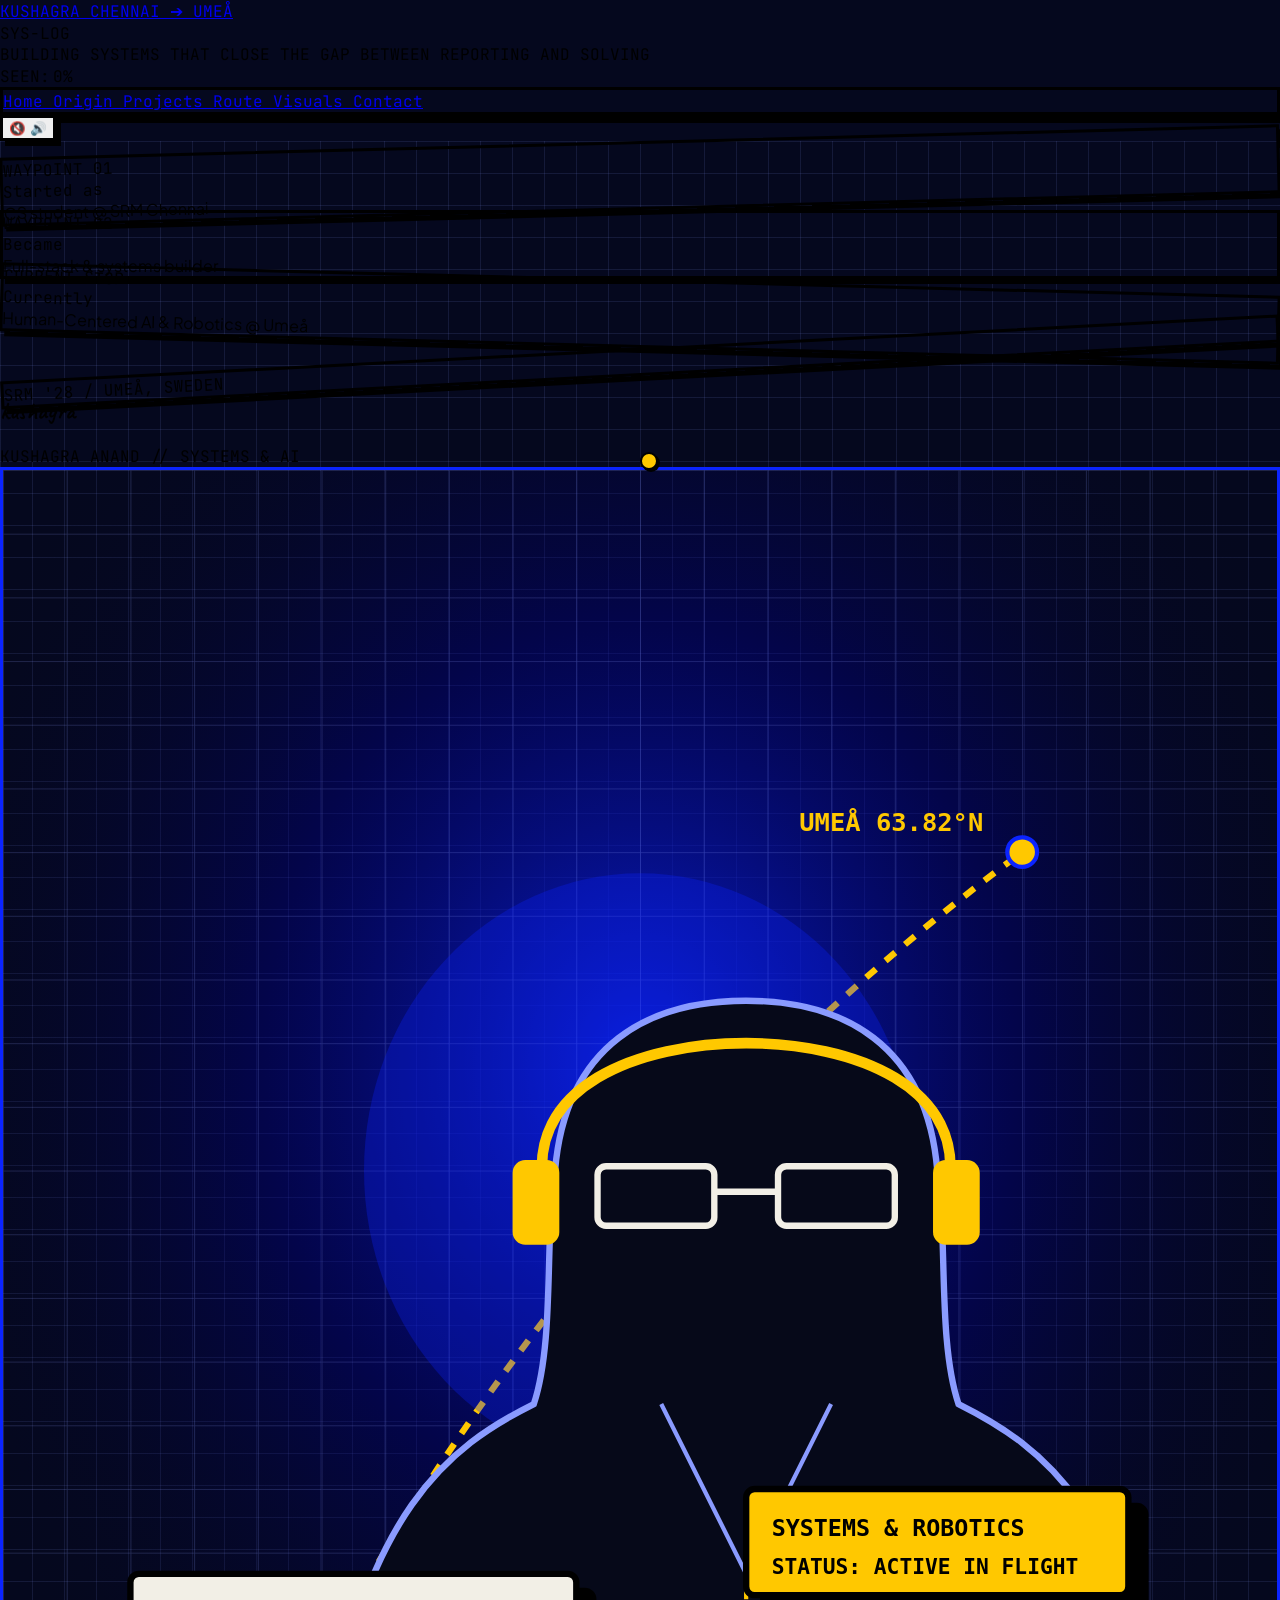
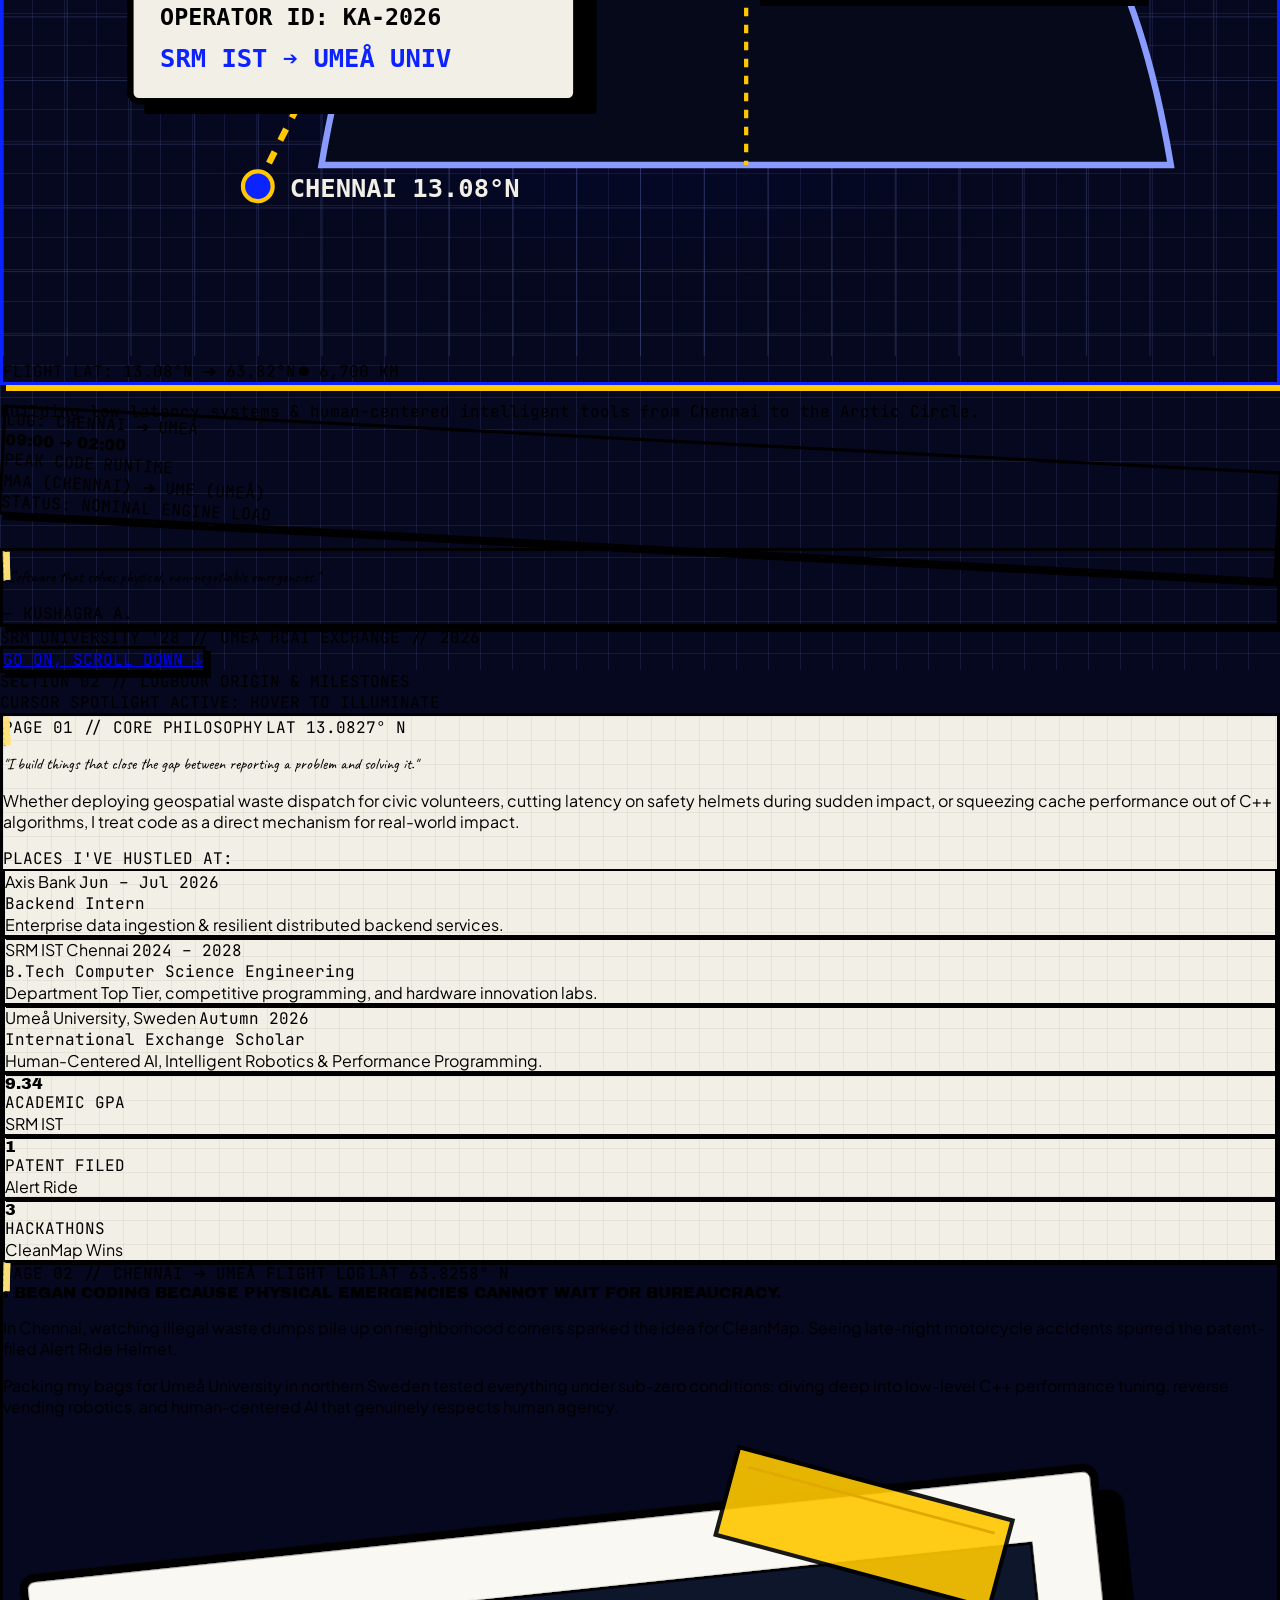
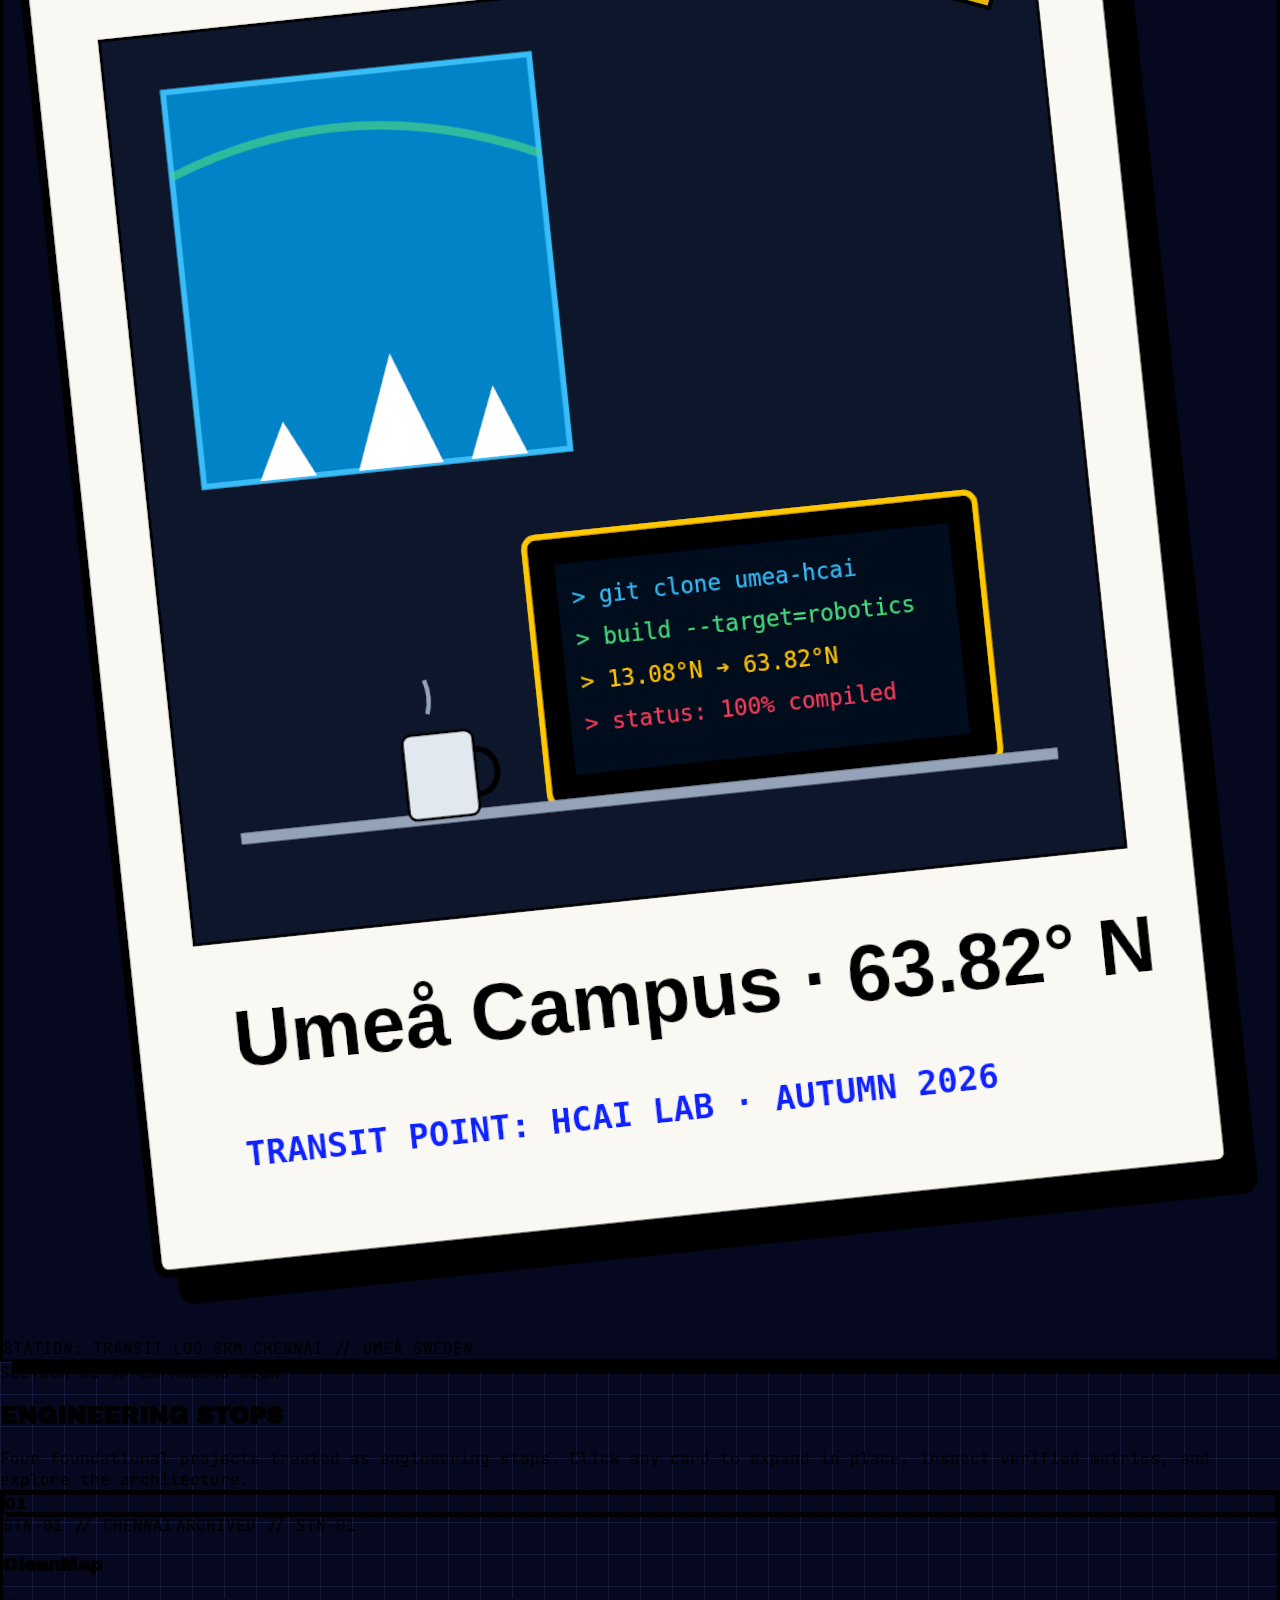
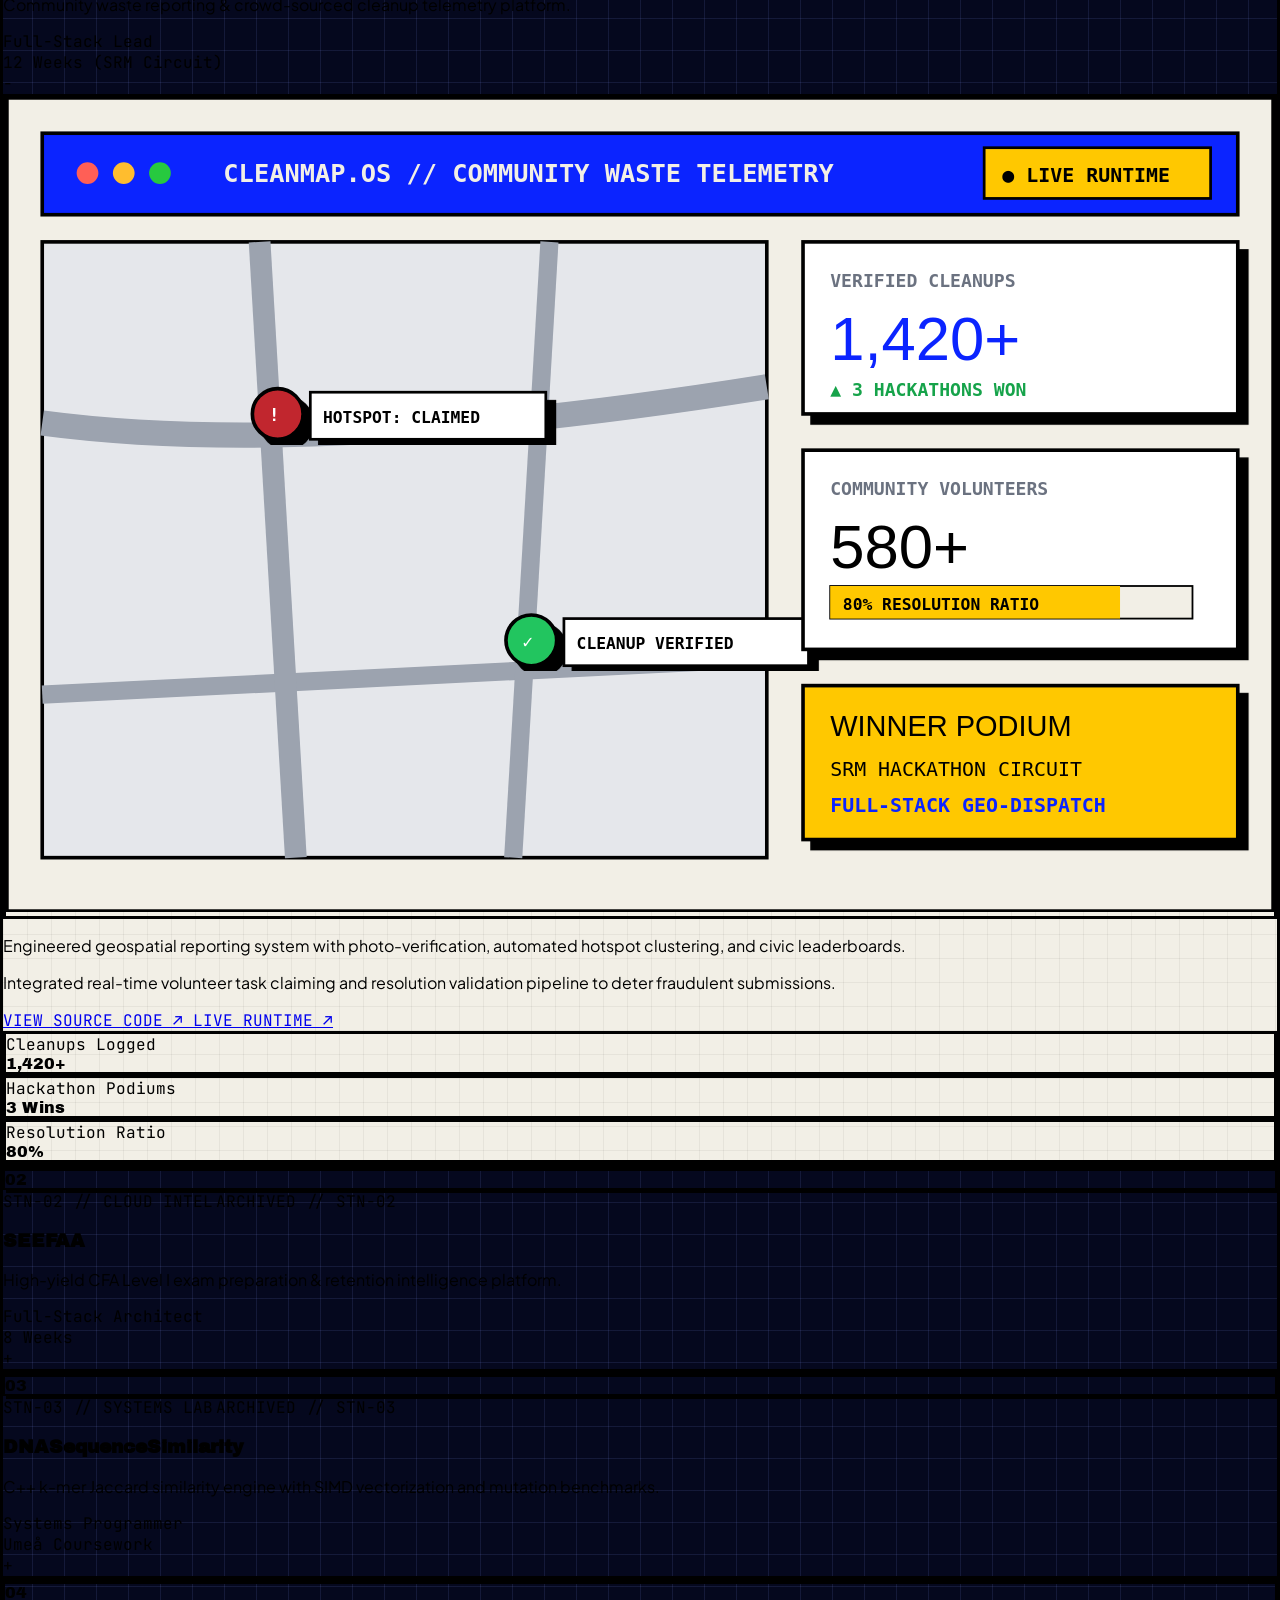
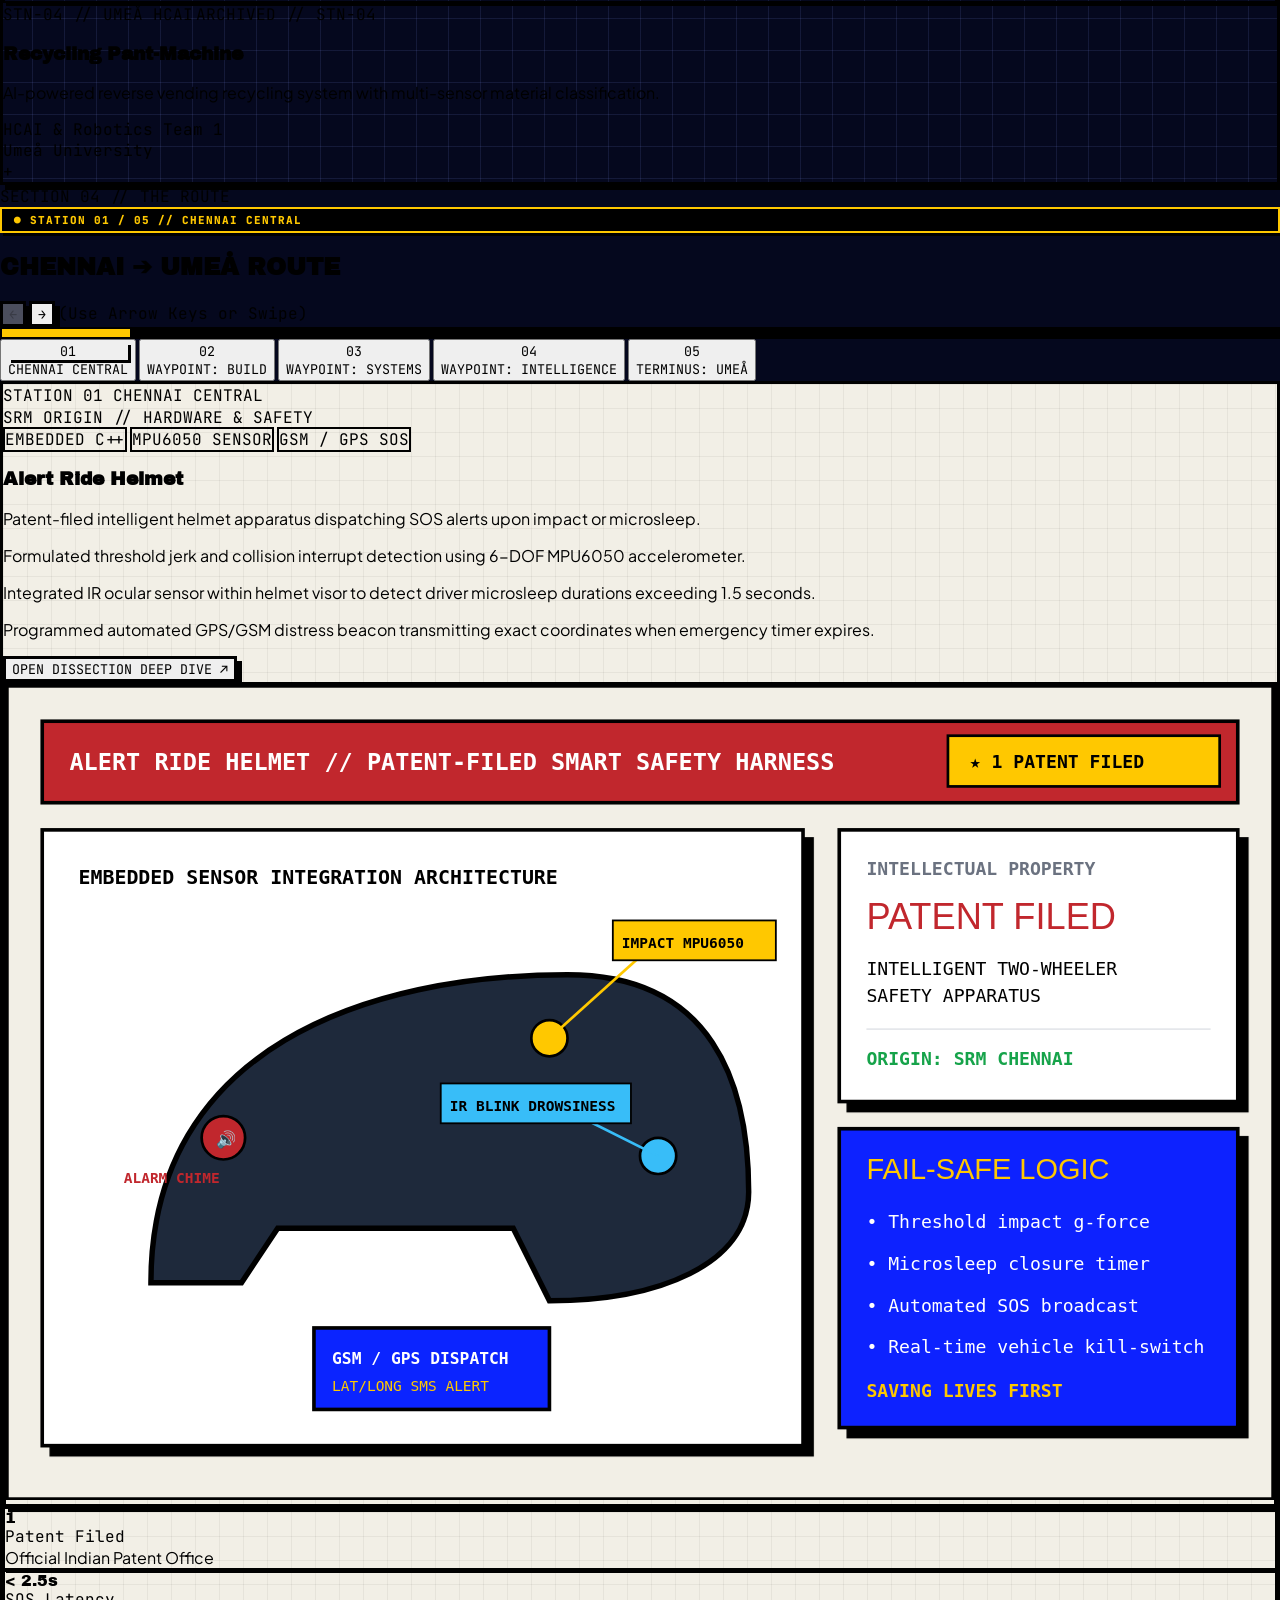
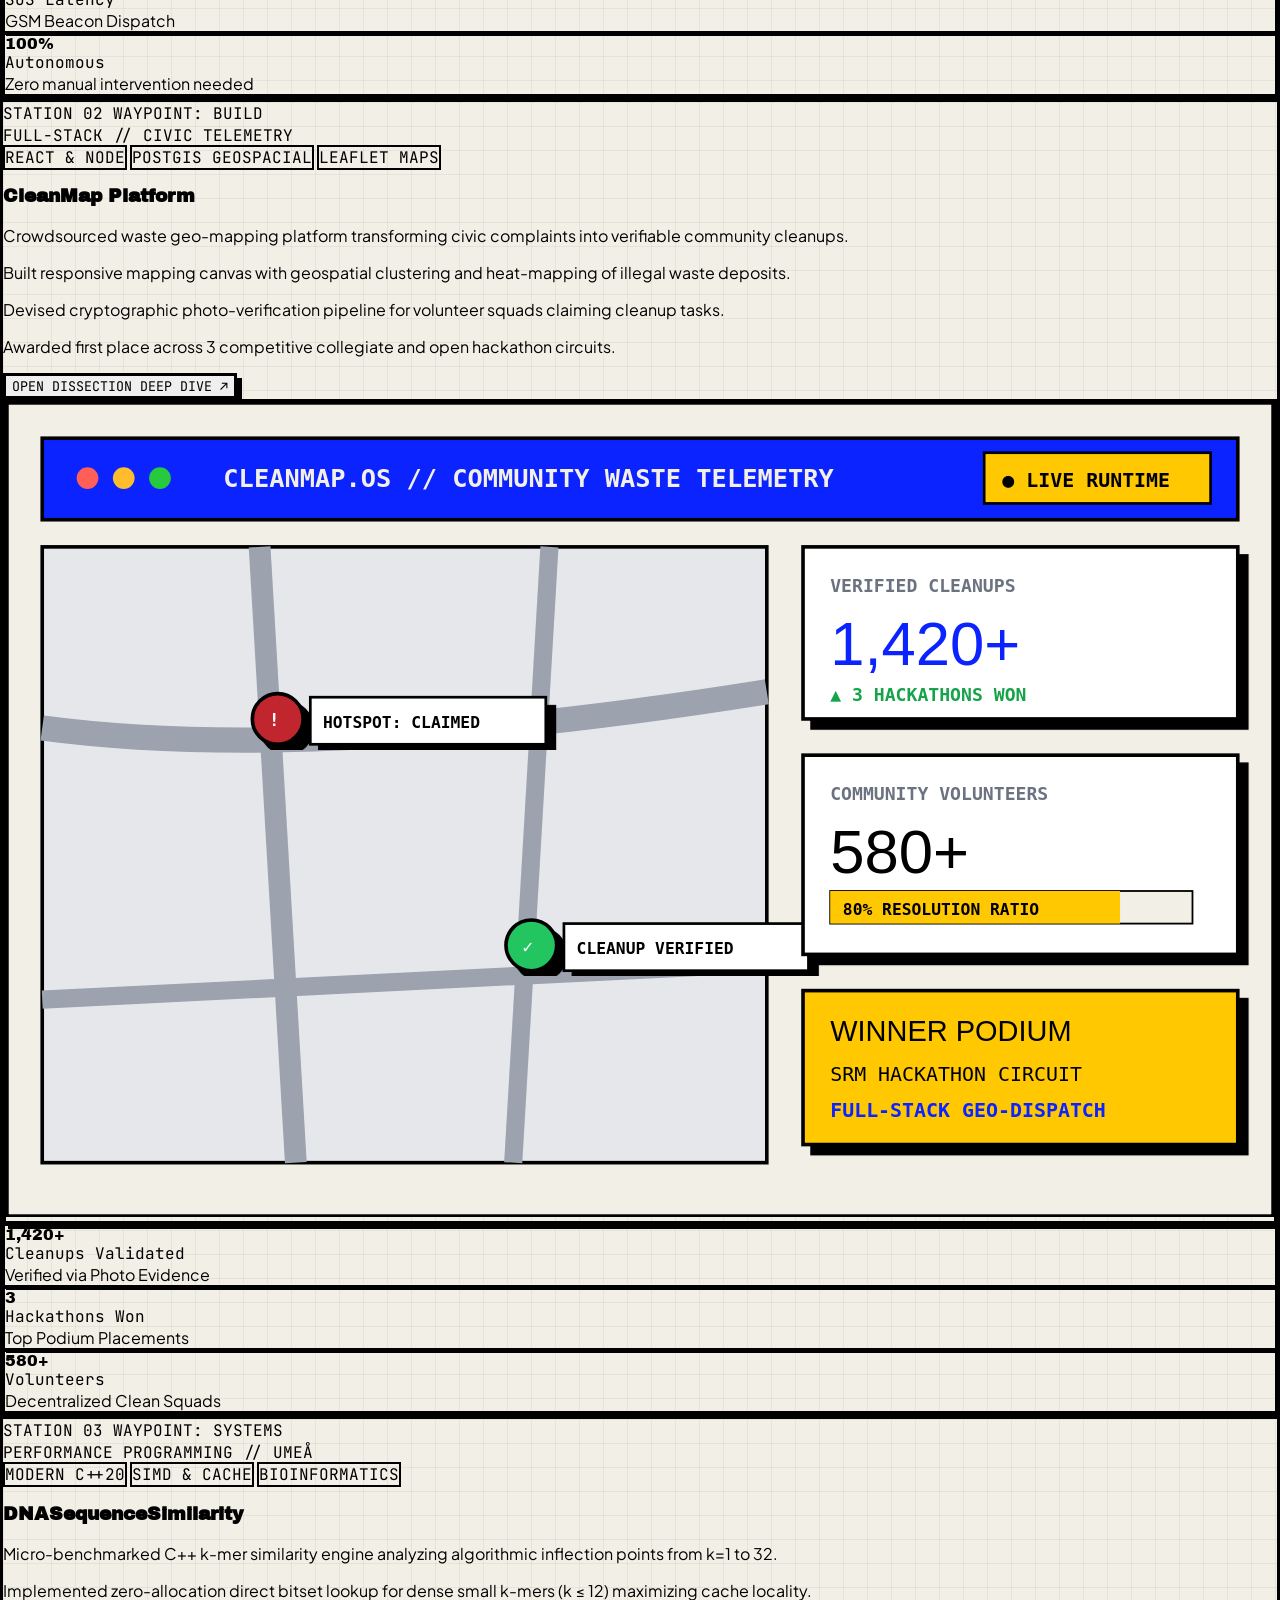
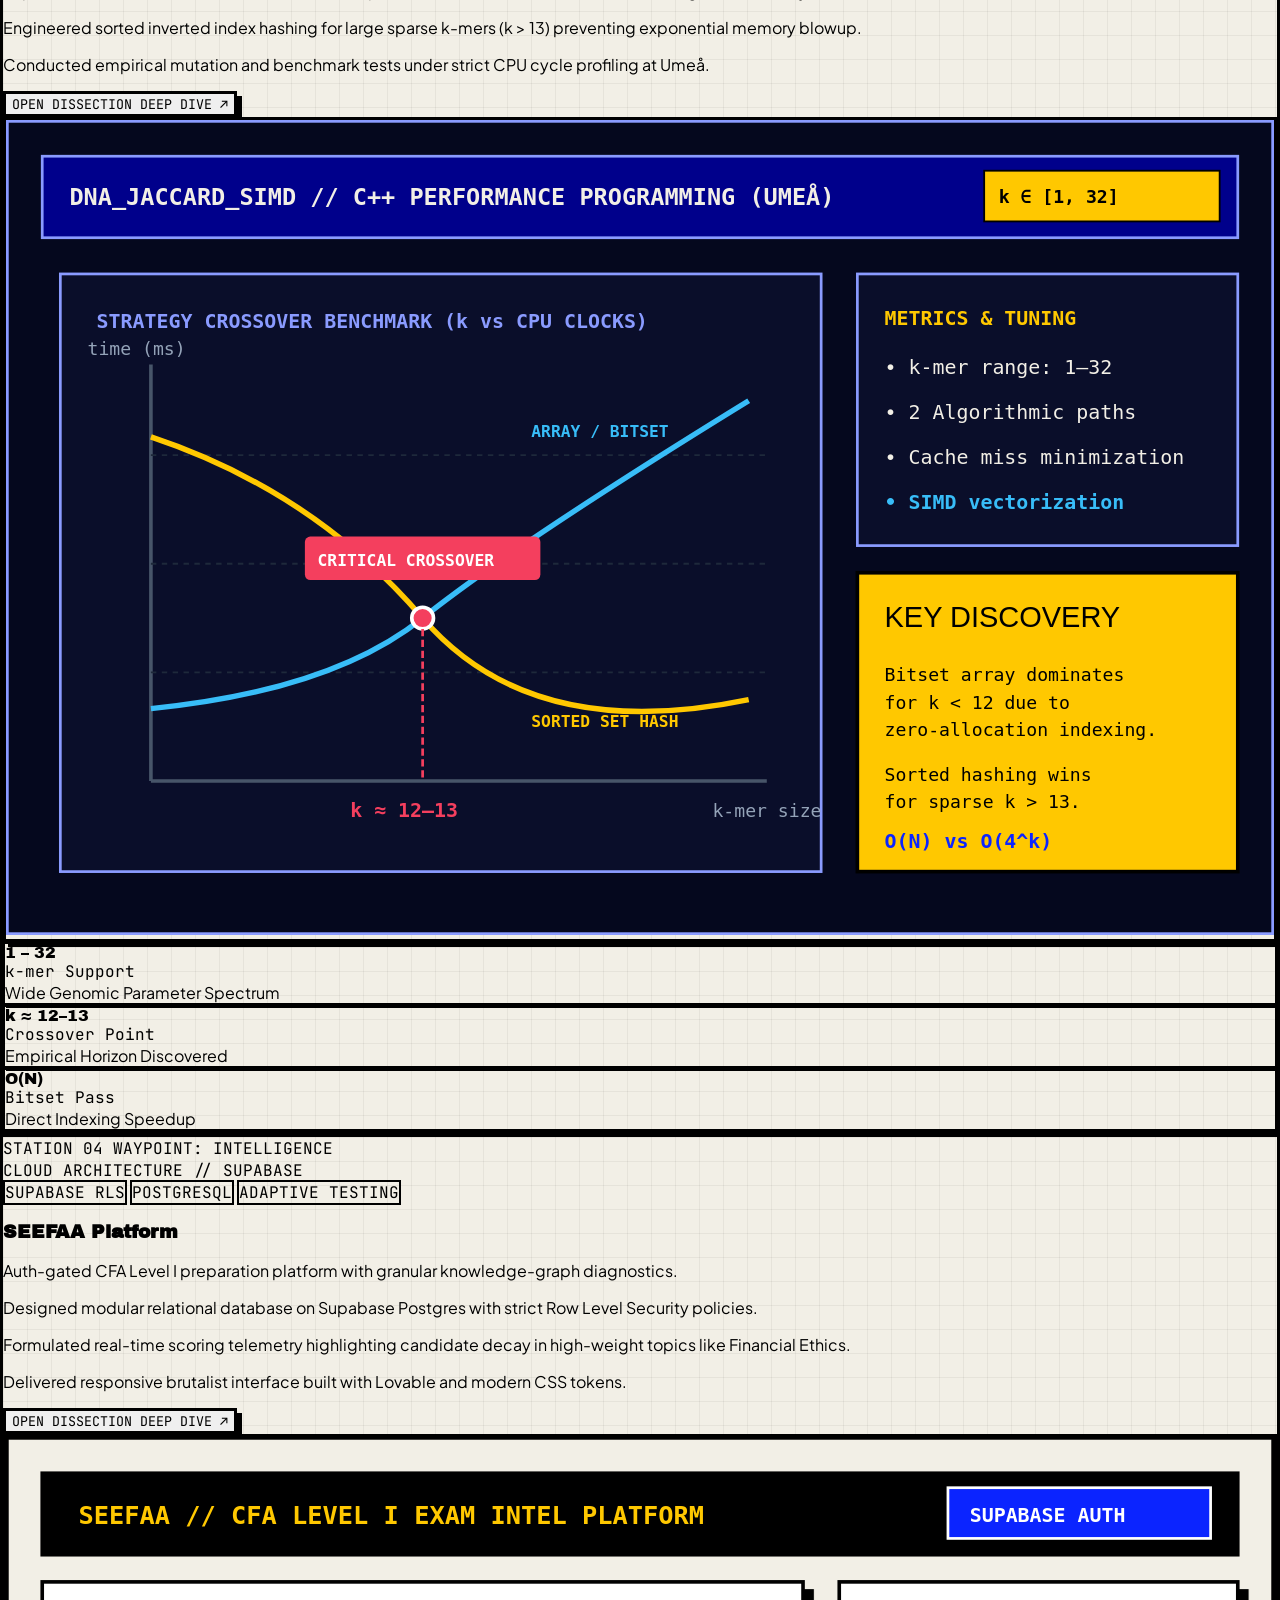
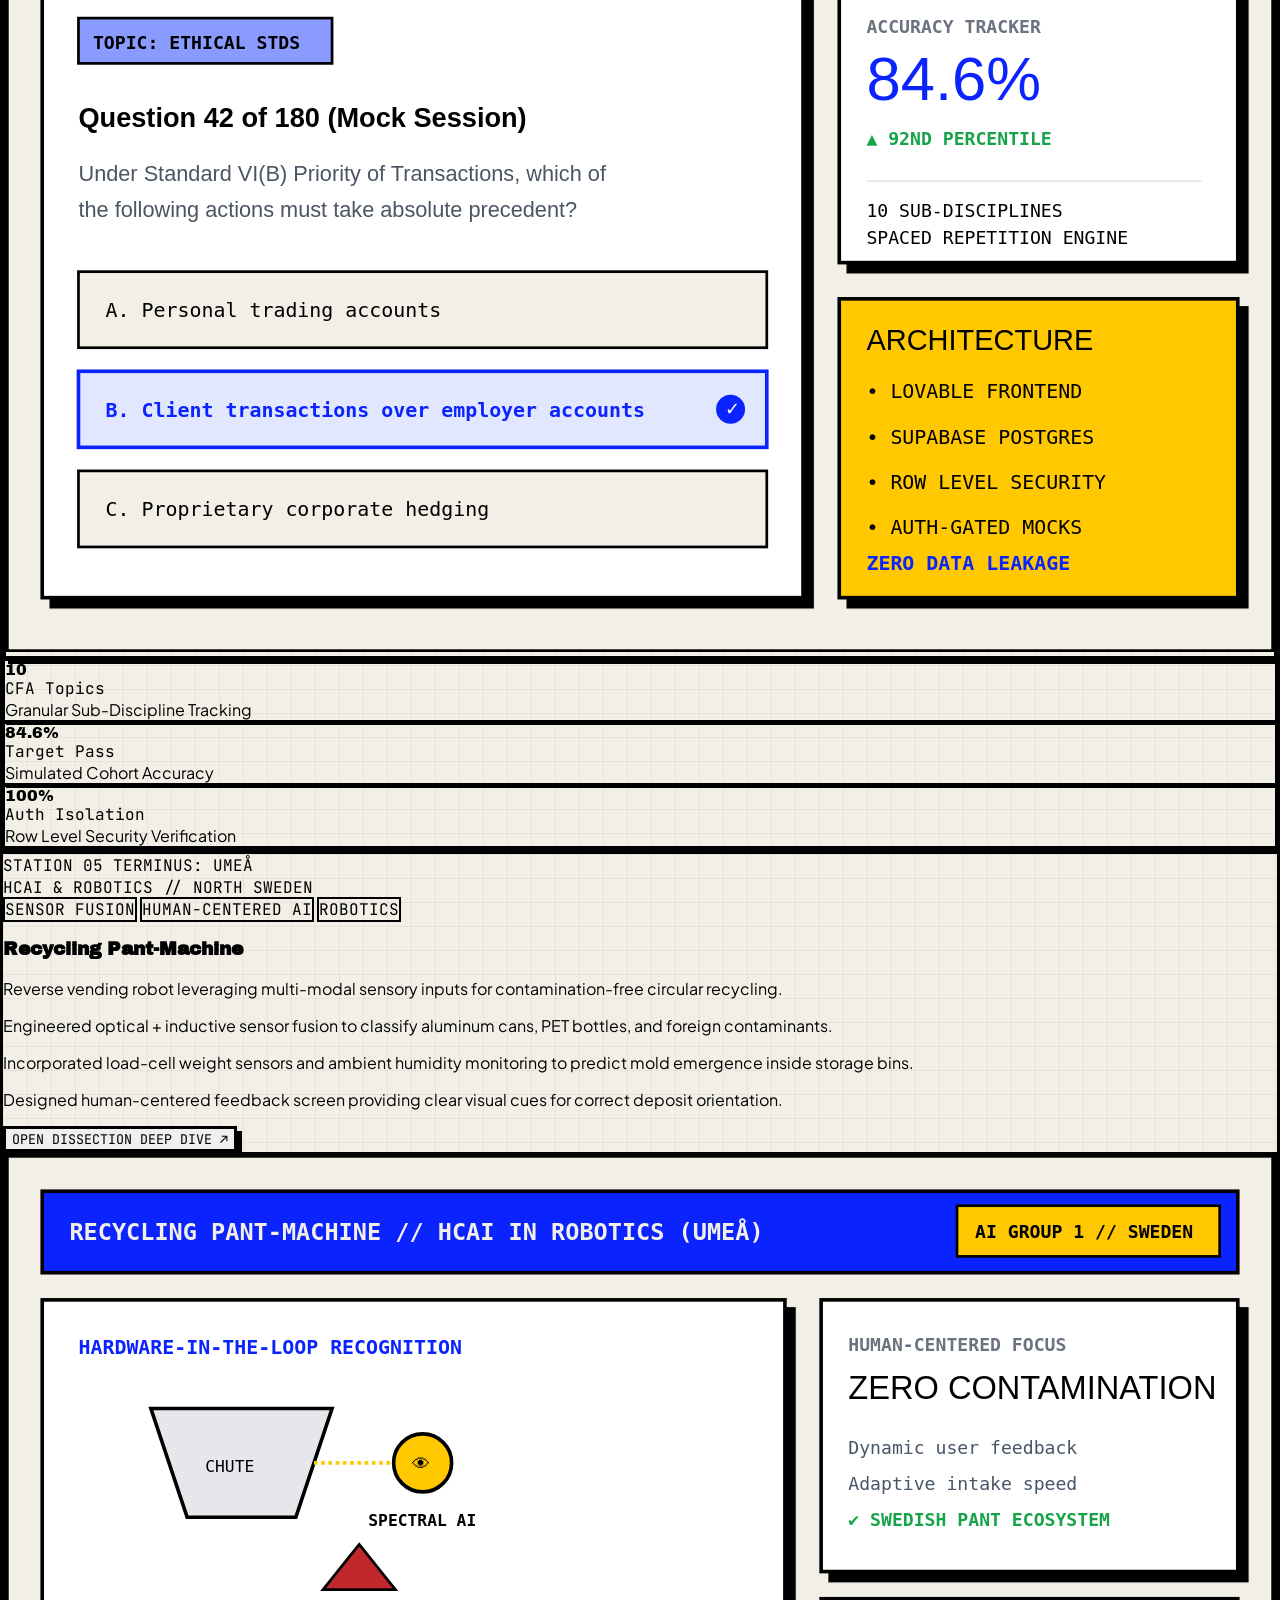
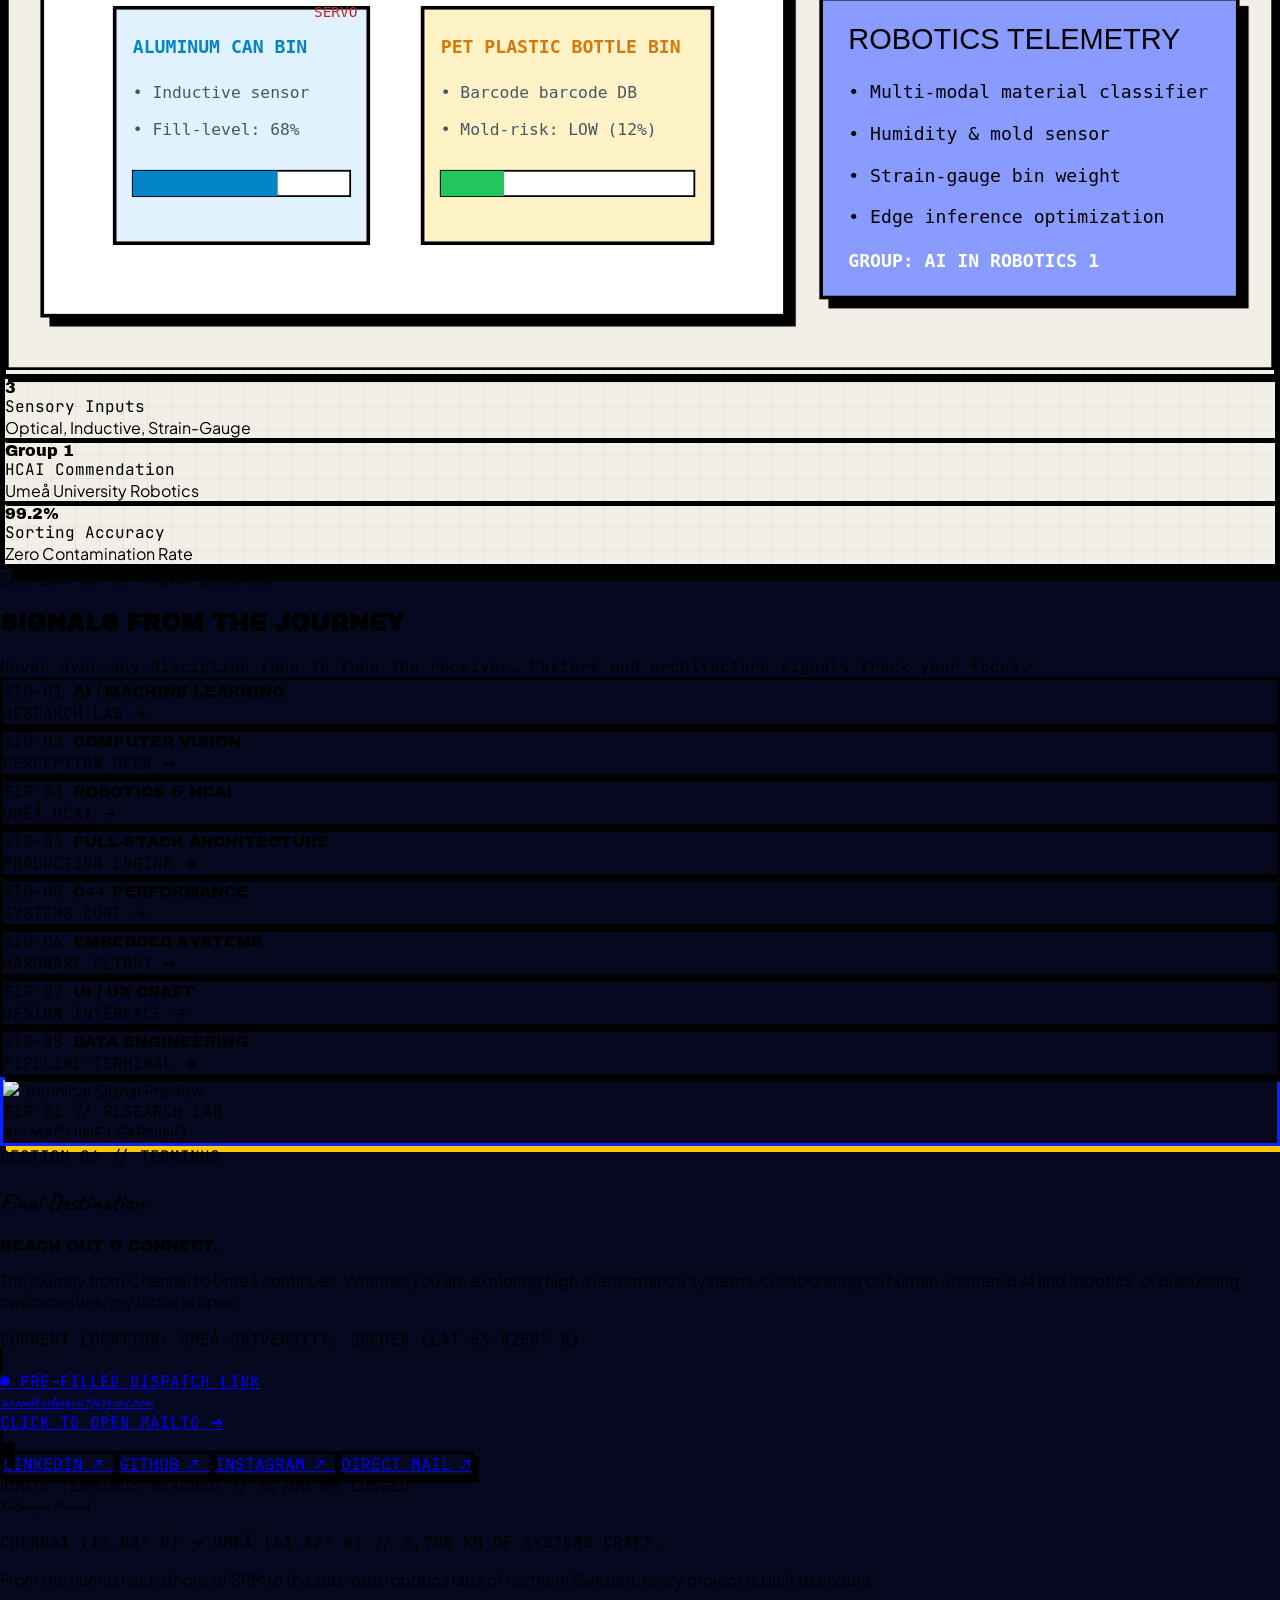
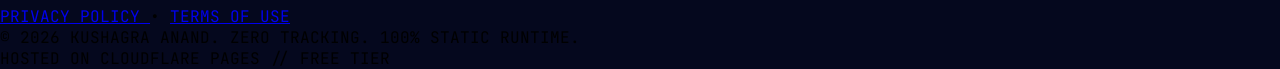
==== index.html @ d5548cf2 "Add files via upload" ====
<!DOCTYPE html>
<html lang="en" class="scroll-smooth">
<head>
  <meta charset="UTF-8">
  <meta name="viewport" content="width=device-width, initial-scale=1.0">
  <title>Kushagra Anand — Chennai ➔ Umeå // Creative Developer & Systems Engineer</title>
  <meta name="description" content="Personal portfolio of Kushagra Anand. Computer Science Engineer transitioning from SRM Chennai to Umeå University, Sweden. High-performance C++, Human-Centered AI, and Robotics.">
  <meta name="theme-color" content="#05081E">

  <!-- Favicon SVG -->
  <link rel="icon" type="image/svg+xml" href="data:image/svg+xml,<svg xmlns='http://www.w3.org/2000/svg' viewBox='0 0 100 100'><circle cx='50' cy='50' r='45' fill='%230B24FF'/><text x='50' y='65' fill='%23FFC800' font-family='monospace' font-weight='900' font-size='42' text-anchor='middle'>KA</text></svg>">

  <!-- Google Fonts -->
  <link rel="preconnect" href="https://fonts.googleapis.com">
  <link rel="preconnect" href="https://fonts.gstatic.com" crossorigin>
  <link href="https://fonts.googleapis.com/css2?family=Archivo+Black&family=Caveat:wght@600;700&family=JetBrains+Mono:wght@400;600;700;800;900&family=Permanent+Marker&family=Plus+Jakarta+Sans:wght@400;500;600;700;800&display=swap" rel="stylesheet">

  <!-- Tailwind CSS CDN -->
  <script src="https://cdn.tailwindcss.com"></script>
  <script>
    tailwind.config = {
      theme: {
        extend: {
          colors: {
            'royal-blue': '#0B24FF',
            'navy-glow': '#00008B',
            'deep-navy': '#05081E',
            'cream-paper': '#F2EFE6',
            'cream-light': '#FAF8F2',
            'accent-yellow': '#FFC800',
            'accent-red': '#C1272D',
            'accent-green': '#27C93F',
            'periwinkle': '#8A9BFF'
          },
          fontFamily: {
            sans: ['"Plus Jakarta Sans"', 'sans-serif'],
            display: ['"Archivo Black"', 'sans-serif'],
            mono: ['"JetBrains Mono"', 'monospace'],
            handwriting: ['"Caveat"', 'cursive'],
            marker: ['"Permanent Marker"', 'cursive']
          }
        }
      }
    }
  </script>

  <!-- Lucide Icons -->
  <script src="https://unpkg.com/lucide@latest/dist/umd/lucide.js"></script>

  <!-- GSAP & ScrollTrigger -->
  <script src="https://cdnjs.cloudflare.com/ajax/libs/gsap/3.12.5/gsap.min.js"></script>
  <script src="https://cdnjs.cloudflare.com/ajax/libs/gsap/3.12.5/ScrollTrigger.min.js"></script>

  <!-- Lenis Smooth Scroll -->
  <script src="https://unpkg.com/lenis@1.1.18/dist/lenis.min.js"></script>

  <!-- Custom Stylesheet -->
  <link rel="stylesheet" href="css/style.css">
</head>
<body class="bg-[#05081E] text-black selection:bg-accent-yellow selection:text-black">

  <!-- =========================================================================
       CUSTOM CURSOR
       ========================================================================= -->
  <div id="custom-cursor" aria-hidden="true">
    <div class="cursor-dot"></div>
    <div class="cursor-label" id="cursor-label">EXPLORE</div>
  </div>

  <!-- =========================================================================
       PRELOADER (Full-Screen Animated)
       ========================================================================= -->
  <div id="preloader" role="dialog" aria-modal="true" aria-label="Loading portfolio experience">
    <div class="flex justify-between items-center w-full">
      <div class="flex items-center gap-3">
        <span class="w-3.5 h-3.5 bg-accent-yellow rounded-full animate-ping"></span>
        <span class="font-mono text-xs md:text-sm tracking-wider uppercase font-bold text-cream-paper">
          KUSHAGRA ANAND // TRANSIT SYSTEM
        </span>
      </div>
      <button id="skip-preloader-btn" class="font-mono text-xs tracking-widest font-extrabold uppercase px-4 py-1.5 bg-black text-accent-yellow border-2 border-accent-yellow hover:bg-white hover:text-black transition-colors" data-cursor="SKIP">
        SKIP ➔
      </button>
    </div>

    <div class="my-auto max-w-4xl">
      <p class="font-mono text-xs md:text-sm text-periwinkle font-semibold tracking-widest mb-3">
        LAT 13.0827° N ➔ 63.8258° N
      </p>
      <h1 class="font-handwriting text-5xl md:text-8xl text-cream-paper leading-tight">
        "Closing the gap between reporting a problem and solving it."
      </h1>
      <p class="font-mono text-xs md:text-sm text-accent-yellow mt-4 font-bold tracking-wider">
        SRM INSTITUTE OF SCIENCE &amp; TECHNOLOGY ➔ UMEÅ UNIVERSITY, SWEDEN
      </p>
    </div>

    <div class="w-full">
      <div class="flex justify-between items-end mb-2">
        <span class="font-mono text-xs text-cream-paper font-semibold">BOOTING ROUTE KERNEL...</span>
        <span id="preloader-counter" class="font-display text-4xl md:text-6xl text-accent-yellow">0%</span>
      </div>
      <div class="w-full h-3 bg-black border-2 border-white/40 overflow-hidden rounded-sm">
        <div id="preloader-bar" class="h-full bg-accent-yellow w-0 transition-all duration-75"></div>
      </div>
    </div>
  </div>

  <!-- =========================================================================
       FIXED TOP CHROME BAR (3 Zones: Identity, Live Rotating Ticker, Progress)
       ========================================================================= -->
  <header class="fixed top-0 left-0 right-0 z-50 px-3 md:px-6 py-2.5 bg-[#05081E]/90 backdrop-blur-md border-b-2 border-black flex items-center justify-between gap-4 text-cream-paper select-none">
    <!-- Left Zone: Transit Identity -->
    <a href="#hero" class="flex items-center gap-2 group" data-cursor="START">
      <div class="w-3 h-3 bg-accent-yellow border border-black shadow-sm group-hover:bg-white transition-colors"></div>
      <span class="font-mono text-xs md:text-sm font-extrabold tracking-wider text-cream-paper group-hover:text-accent-yellow transition-colors">
        KUSHAGRA <span class="text-accent-yellow">CHENNAI ➔ UMEÅ</span>
      </span>
    </a>

    <!-- Center Zone: Rotating One-Liners -->
    <div class="hidden lg:flex items-center gap-2 overflow-hidden max-w-xl text-center">
      <span class="font-mono text-[10px] text-accent-yellow font-black px-1.5 py-0.5 bg-black border border-accent-yellow">
        SYS-LOG
      </span>
      <div id="top-bar-rotator" class="font-mono text-xs text-slate-300 font-semibold truncate transition-opacity duration-300">
        LAT 13.08° N (CHENNAI) ➔ 63.82° N (UMEÅ) // TRANSIT ACTIVE
      </div>
    </div>

    <!-- Right Zone: Live Scroll Progress -->
    <div class="flex items-center gap-3">
      <div class="hidden sm:flex items-center gap-2">
        <span class="font-mono text-[11px] font-bold text-periwinkle tracking-wider">SEEN:</span>
        <span id="scroll-percentage" class="font-mono text-xs font-black text-accent-yellow min-w-[36px]">0%</span>
      </div>
      <div class="w-16 sm:w-24 h-2.5 bg-black border border-periwinkle/50 overflow-hidden rounded-full">
        <div id="scroll-progress-bar" class="h-full bg-royal-blue w-0 transition-all duration-75"></div>
      </div>
    </div>
  </header>

  <!-- =========================================================================
       FIXED BOTTOM PILL NAVIGATION (Centered Brutalist Pill + Travel Animation)
       ========================================================================= -->
  <nav class="fixed bottom-4 sm:bottom-6 left-1/2 -translate-x-1/2 z-50 max-w-[95vw]" aria-label="Section Navigation">
    <div class="flex items-center gap-1 sm:gap-2 p-1.5 sm:p-2 bg-cream-paper border-brutal shadow-brutal-lg rounded-full">
      <a href="#hero" class="nav-pill active px-3 sm:px-4 py-1.5 rounded-full font-mono text-[11px] sm:text-xs font-black uppercase text-black hover:bg-black hover:text-white transition-all" data-section="hero" data-cursor="VISIT">
        Home
      </a>
      <a href="#origin" class="nav-pill px-3 sm:px-4 py-1.5 rounded-full font-mono text-[11px] sm:text-xs font-black uppercase text-black hover:bg-black hover:text-white transition-all" data-section="origin" data-cursor="VISIT">
        Origin
      </a>
      <a href="#projects" class="nav-pill px-3 sm:px-4 py-1.5 rounded-full font-mono text-[11px] sm:text-xs font-black uppercase text-black hover:bg-black hover:text-white transition-all" data-section="projects" data-cursor="VISIT">
        Projects
      </a>
      <a href="#best-work" class="nav-pill px-3 sm:px-4 py-1.5 rounded-full font-mono text-[11px] sm:text-xs font-black uppercase text-black hover:bg-black hover:text-white transition-all" data-section="best-work" data-cursor="VISIT">
        Route
      </a>
      <a href="#visuals" class="nav-pill px-3 sm:px-4 py-1.5 rounded-full font-mono text-[11px] sm:text-xs font-black uppercase text-black hover:bg-black hover:text-white transition-all" data-section="visuals" data-cursor="VISIT">
        Visuals
      </a>
      <a href="#contact" class="nav-pill px-3 sm:px-4 py-1.5 rounded-full font-mono text-[11px] sm:text-xs font-black uppercase text-black hover:bg-black hover:text-white transition-all" data-section="contact" data-cursor="VISIT">
        Contact
      </a>
    </div>
  </nav>

  <!-- =========================================================================
       AUDIO / SOUND TOGGLE (Bottom Right)
       ========================================================================= -->
  <button id="sound-toggle-btn" class="fixed bottom-6 right-4 sm:right-8 z-40 w-11 h-11 bg-cream-paper border-brutal shadow-brutal rounded-full flex items-center justify-center hover-press group" aria-label="Toggle sound telemetry" data-cursor="AUDIO">
    <span id="sound-icon-muted" class="text-black font-mono font-bold text-xs group-hover:scale-110 transition-transform">🔇</span>
    <span id="sound-icon-active" class="hidden text-royal-blue font-mono font-bold text-xs group-hover:scale-110 transition-transform">🔊</span>
  </button>

  <!-- =========================================================================
       TRAVEL TRANSITION OVERLAY
       ========================================================================= -->
  <div id="travel-overlay" aria-hidden="true">
    <div class="text-center p-8 bg-cream-paper border-brutal shadow-brutal-xl rounded-lg max-w-md">
      <div class="font-mono text-xs font-black tracking-widest text-royal-blue uppercase mb-2">TRANSIT IN PROGRESS</div>
      <h3 id="travel-target-label" class="font-display text-3xl text-black uppercase mb-4">TRANSFERRING...</h3>
      <div class="w-full h-3 bg-black border-2 border-black overflow-hidden rounded-full">
        <div id="travel-progress-bar" class="h-full bg-accent-yellow w-0"></div>
      </div>
    </div>
  </div>

  <!-- =========================================================================
       SECTION 01: HERO — STARTING POINT (Chennai ➔ Umeå Departure)
       ========================================================================= -->
  <section id="hero" class="relative min-h-screen bg-blueprint-grid flex flex-col justify-between pt-24 pb-20 px-4 sm:px-8 lg:px-16 overflow-hidden">
    <!-- Deep Navy Glow Gradient Background -->
    <div class="absolute inset-0 bg-gradient-to-b from-navy-glow/40 via-deep-navy to-[#05081E] pointer-events-none"></div>
    <div class="absolute -top-32 -left-32 w-96 h-96 bg-royal-blue/30 rounded-full blur-3xl pointer-events-none"></div>
    <div class="absolute top-1/2 -right-32 w-96 h-96 bg-periwinkle/20 rounded-full blur-3xl pointer-events-none"></div>

    <!-- Main Hero Container -->
    <div class="relative z-10 grid grid-cols-1 lg:grid-cols-12 gap-8 items-center my-auto">
      
      <!-- Left Column: Started as → Became → Currently -->
      <div class="lg:col-span-3 flex flex-col gap-5 order-2 lg:order-1">
        <div class="bg-cream-paper border-brutal shadow-brutal p-5 tilt-left-1">
          <div class="font-mono text-[10px] font-black uppercase text-royal-blue tracking-wider mb-1">WAYPOINT 01</div>
          <div class="font-mono text-xs font-bold text-gray-500 uppercase">Started as</div>
          <div class="font-sans font-extrabold text-black text-sm md:text-base">CS student @ SRM Chennai</div>
        </div>

        <div class="bg-cream-paper border-brutal shadow-brutal p-5">
          <div class="font-mono text-[10px] font-black uppercase text-royal-blue tracking-wider mb-1">WAYPOINT 02</div>
          <div class="font-mono text-xs font-bold text-gray-500 uppercase">Became</div>
          <div class="font-sans font-extrabold text-black text-sm md:text-base">Full-stack &amp; systems builder</div>
        </div>

        <div class="bg-accent-yellow border-brutal shadow-brutal p-5 tilt-right-1">
          <div class="font-mono text-[10px] font-black uppercase text-black tracking-wider mb-1">CURRENT STOP</div>
          <div class="font-mono text-xs font-bold text-gray-800 uppercase">Currently</div>
          <div class="font-sans font-extrabold text-black text-sm md:text-base">Human-Centered AI &amp; Robotics @ Umeå</div>
        </div>
      </div>

      <!-- Center Column: Giant Oversized Handwritten Name + Portrait Graphic -->
      <div class="lg:col-span-6 flex flex-col items-center text-center order-1 lg:order-2">
        <!-- Prominent Stamp Sticker -->
        <div class="mb-3 inline-block bg-accent-yellow border-brutal shadow-brutal px-5 py-2 tilt-left-2 z-20" data-cursor="ROUTE">
          <span class="font-mono text-xs sm:text-sm font-black tracking-widest text-black uppercase">
            SRM '28 / UMEÅ, SWEDEN
          </span>
        </div>

        <!-- Giant Handwritten Title -->
        <div class="relative w-full">
          <h1 class="font-handwriting text-7xl sm:text-9xl md:text-[11rem] text-cream-paper tracking-normal font-bold leading-none select-none drop-shadow-lg">
            kushagra
          </h1>
          <div class="font-mono text-sm sm:text-lg font-black tracking-widest text-accent-yellow uppercase -mt-2 md:-mt-4">
            KUSHAGRA ANAND // SYSTEMS &amp; AI
          </div>
        </div>

        <!-- Portrait Silhouette Visual with Route Aura -->
        <div class="relative mt-4 w-64 sm:w-80 md:w-96 aspect-square bg-[#060919] border-brutal-blue shadow-brutal-yellow rounded-lg overflow-hidden group" data-cursor="FLIGHT 6,700KM">
          <img src="assets/portrait-silhouette.svg" alt="Kushagra Anand Developer Silhouette and Route" class="w-full h-full object-cover group-hover:scale-105 transition-transform duration-500">
          
          <!-- Bottom badge on silhouette -->
          <div class="absolute bottom-3 left-3 right-3 bg-black/90 border border-accent-yellow p-2 flex items-center justify-between">
            <span class="font-mono text-[10px] font-bold text-accent-yellow">FLIGHT LAT: 13.08°N ➔ 63.82°N</span>
            <span class="font-mono text-[9px] font-extrabold text-green-400">● 6,700 KM</span>
          </div>
        </div>

        <p class="font-mono text-xs sm:text-sm text-slate-300 font-semibold max-w-lg mt-5">
          Building low-latency systems &amp; human-centered intelligent tools from Chennai to the Arctic Circle.
        </p>
      </div>

      <!-- Right Column: Top Right Flight Log / Coding Hours Chart -->
      <div class="lg:col-span-3 flex flex-col gap-5 order-3">
        <!-- Static Route Flight / Runtime Chart -->
        <div class="bg-cream-paper border-brutal shadow-brutal p-5 tilt-right-2">
          <div class="flex items-center justify-between border-b-2 border-black pb-2 mb-3">
            <span class="font-mono text-[10px] font-black uppercase text-black">LOG: CHENNAI ➔ UMEÅ</span>
            <span class="w-2.5 h-2.5 bg-green-500 rounded-full"></span>
          </div>
          <div class="font-display text-xl text-black">09:00 ➔ 02:00</div>
          <div class="font-mono text-[11px] font-bold text-royal-blue mt-1">PEAK CODE RUNTIME</div>

          <!-- Static flight path representation -->
          <div class="mt-4 p-3 bg-[#05081E] border border-black text-periwinkle font-mono text-[10px]">
            <div class="flex justify-between text-white font-bold">
              <span>MAA (CHENNAI)</span>
              <span>➔</span>
              <span>UME (UMEÅ)</span>
            </div>
            <div class="w-full bg-slate-800 h-1.5 mt-2 rounded-full overflow-hidden">
              <div class="bg-accent-yellow w-3/4 h-full"></div>
            </div>
            <div class="mt-2 text-slate-400">STATUS: NOMINAL ENGINE LOAD</div>
          </div>
        </div>

        <!-- Brutalist Tape Note -->
        <div class="relative bg-white border-brutal shadow-brutal p-4">
          <div class="tape-strip -top-3.5 left-1/3 w-28 tilt-left-1"></div>
          <p class="font-handwriting text-2xl text-black leading-snug">
            "Software that solves physical, non-negotiable emergencies."
          </p>
          <div class="font-mono text-[10px] text-gray-500 font-bold mt-2 text-right">— KUSHAGRA A.</div>
        </div>
      </div>
    </div>

    <!-- Hero Bottom Action Row: GO ON, SCROLL DOWN Button -->
    <div class="relative z-10 flex flex-col sm:flex-row items-center justify-between pt-6 border-t border-slate-800 gap-4">
      <div class="font-mono text-xs text-slate-400 font-semibold">
        SRM UNIVERSITY '28 // UMEÅ HCAI EXCHANGE // 2026
      </div>

      <a href="#origin" class="flex items-center gap-3 bg-accent-yellow text-black px-6 py-3 border-brutal shadow-brutal font-mono text-xs font-black uppercase tracking-wider hover-press" data-cursor="SCROLL">
        <span>GO ON, SCROLL DOWN</span>
        <span class="text-base animate-bounce">↓</span>
      </a>
    </div>
  </section>

  <!-- =========================================================================
       SECTION 02: ORIGIN — THE JOURNEY SO FAR (The Open Book & Spotlight)
       ========================================================================= -->
  <section id="origin" class="relative min-h-screen bg-black py-24 px-4 sm:px-8 lg:px-16 flex flex-col justify-center border-t-4 border-black">
    <!-- Section Identifier Stamp -->
    <div class="max-w-7xl mx-auto w-full mb-8 flex flex-wrap items-center justify-between gap-4">
      <div class="inline-flex items-center gap-3">
        <span class="px-3 py-1 bg-royal-blue text-white font-mono text-xs font-black tracking-widest border-2 border-white uppercase">
          SECTION 02 // LOGBOOK
        </span>
        <span class="font-mono text-xs text-accent-yellow font-bold uppercase tracking-widest">
          ORIGIN &amp; MILESTONES
        </span>
      </div>
      <div class="font-mono text-xs text-slate-400">
        CURSOR SPOTLIGHT ACTIVE: HOVER TO ILLUMINATE
      </div>
    </div>

    <!-- The Open Book Container (Spotlight Follows Mouse) -->
    <div id="origin-book" class="max-w-7xl mx-auto w-full bg-cream-paper border-brutal shadow-brutal-xl rounded-md overflow-hidden relative book-spotlight-layer" data-cursor="SPOTLIGHT">
      <!-- Book spine line down the middle for desktop -->
      <div class="hidden lg:block absolute top-0 bottom-0 left-1/2 w-1 bg-black/15 -translate-x-1/2 z-20 pointer-events-none"></div>

      <div class="grid grid-cols-1 lg:grid-cols-2 divide-y-2 lg:divide-y-0 lg:divide-x-2 divide-black">
        
        <!-- Book Left Page: Philosophy, Hustle Stops, 3 Verified Stat Boxes -->
        <div class="p-6 sm:p-10 lg:p-12 flex flex-col justify-between bg-paper-grid relative">
          <!-- Page Tape Strip -->
          <div class="tape-strip -top-3 left-10 w-32 tilt-left-2"></div>

          <div>
            <div class="flex items-center justify-between border-b-2 border-black pb-3 mb-6">
              <span class="font-mono text-xs font-black uppercase text-black">PAGE 01 // CORE PHILOSOPHY</span>
              <span class="font-mono text-xs font-bold text-royal-blue">LAT 13.0827° N</span>
            </div>

            <!-- Big Philosophy Statement -->
            <p class="font-handwriting text-3xl sm:text-4xl text-black leading-snug font-bold mb-6">
              "I build things that close the gap between reporting a problem and solving it."
            </p>

            <p class="font-sans text-sm text-gray-800 leading-relaxed font-medium mb-8">
              Whether deploying geospatial waste dispatch for civic volunteers, cutting latency on safety helmets during sudden impact, or squeezing cache performance out of C++ algorithms, I treat code as a direct mechanism for real-world impact.
            </p>

            <!-- Places Hustled At -->
            <div class="mb-8">
              <div class="font-mono text-xs font-black uppercase tracking-wider text-black mb-3 border-b border-black pb-1">
                PLACES I'VE HUSTLED AT:
              </div>
              <div class="space-y-3">
                <div class="bg-white border-brutal-sm p-3 shadow-brutal-sm">
                  <div class="flex justify-between items-start">
                    <span class="font-sans font-bold text-sm text-black">Axis Bank</span>
                    <span class="font-mono text-[10px] bg-royal-blue text-white px-2 py-0.5 font-bold">Jun – Jul 2026</span>
                  </div>
                  <div class="font-mono text-xs text-royal-blue font-bold">Backend Intern</div>
                  <div class="font-sans text-xs text-gray-600 mt-1">Enterprise data ingestion &amp; resilient distributed backend services.</div>
                </div>

                <div class="bg-white border-brutal-sm p-3 shadow-brutal-sm">
                  <div class="flex justify-between items-start">
                    <span class="font-sans font-bold text-sm text-black">SRM IST Chennai</span>
                    <span class="font-mono text-[10px] bg-black text-accent-yellow px-2 py-0.5 font-bold">2024 – 2028</span>
                  </div>
                  <div class="font-mono text-xs text-black font-bold">B.Tech Computer Science Engineering</div>
                  <div class="font-sans text-xs text-gray-600 mt-1">Department Top Tier, competitive programming, and hardware innovation labs.</div>
                </div>

                <div class="bg-accent-yellow/20 border-brutal-sm p-3 shadow-brutal-sm">
                  <div class="flex justify-between items-start">
                    <span class="font-sans font-bold text-sm text-black">Umeå University, Sweden</span>
                    <span class="font-mono text-[10px] bg-royal-blue text-white px-2 py-0.5 font-bold">Autumn 2026</span>
                  </div>
                  <div class="font-mono text-xs text-royal-blue font-bold">International Exchange Scholar</div>
                  <div class="font-sans text-xs text-gray-700 mt-1">Human-Centered AI, Intelligent Robotics &amp; Performance Programming.</div>
                </div>
              </div>
            </div>
          </div>

          <!-- 3 Verified Stat Boxes (Only real, verified data) -->
          <div class="grid grid-cols-3 gap-2 sm:gap-3 pt-4 border-t-2 border-black">
            <div class="bg-white border-brutal-sm p-2 sm:p-3 text-center shadow-brutal-sm">
              <div class="font-display text-2xl sm:text-3xl text-royal-blue">9.34</div>
              <div class="font-mono text-[9px] sm:text-[10px] font-black uppercase text-black mt-1">ACADEMIC GPA</div>
              <div class="font-sans text-[8px] sm:text-[9px] text-gray-500 mt-0.5">SRM IST</div>
            </div>

            <div class="bg-white border-brutal-sm p-2 sm:p-3 text-center shadow-brutal-sm">
              <div class="font-display text-2xl sm:text-3xl text-accent-red">1</div>
              <div class="font-mono text-[9px] sm:text-[10px] font-black uppercase text-black mt-1">PATENT FILED</div>
              <div class="font-sans text-[8px] sm:text-[9px] text-gray-500 mt-0.5">Alert Ride</div>
            </div>

            <div class="bg-accent-yellow border-brutal-sm p-2 sm:p-3 text-center shadow-brutal-sm">
              <div class="font-display text-2xl sm:text-3xl text-black">3</div>
              <div class="font-mono text-[9px] sm:text-[10px] font-black uppercase text-black mt-1">HACKATHONS</div>
              <div class="font-sans text-[8px] sm:text-[9px] text-black font-semibold mt-0.5">CleanMap Wins</div>
            </div>
          </div>
        </div>

        <!-- Book Right Page: Origin Story in Giant Condensed Sans + Polaroid Photo -->
        <div class="p-6 sm:p-10 lg:p-12 flex flex-col justify-between bg-cream-paper relative">
          <!-- Page Tape Strip -->
          <div class="tape-strip -top-3 right-10 w-32 tilt-right-1"></div>

          <div>
            <div class="flex items-center justify-between border-b-2 border-black pb-3 mb-6">
              <span class="font-mono text-xs font-black uppercase text-black">PAGE 02 // CHENNAI ➔ UMEÅ FLIGHT LOG</span>
              <span class="font-mono text-xs font-bold text-accent-red">LAT 63.8258° N</span>
            </div>

            <!-- Big Shouted Statement / Origin Story in Condensed Typography -->
            <div class="font-display text-2xl sm:text-3xl md:text-4xl text-black uppercase leading-tight tracking-tight mb-6">
              I BEGAN CODING BECAUSE PHYSICAL EMERGENCIES CANNOT WAIT FOR BUREAUCRACY.
            </div>

            <p class="font-sans text-sm sm:text-base text-gray-800 leading-relaxed font-medium mb-6">
              In Chennai, watching illegal waste dumps pile up on neighborhood corners sparked the idea for CleanMap. Seeing late-night motorcycle accidents spurred the patent-filed Alert Ride Helmet.
            </p>

            <p class="font-sans text-sm sm:text-base text-gray-800 leading-relaxed font-medium mb-8">
              Packing my bags for Umeå University in northern Sweden tested everything under sub-zero conditions: diving deep into low-level C++ performance tuning, reverse vending robotics, and human-centered AI that genuinely respects human agency.
            </p>
          </div>

          <!-- Polaroid Photo Visual with Tape & Handwritten Note -->
          <div class="w-full flex justify-center py-4">
            <div class="w-64 sm:w-72 aspect-[450/530] transition-transform hover:scale-105 duration-300">
              <img src="assets/polaroid-photo.svg" alt="Umeå Campus Sweden Polaroid" class="w-full h-full object-contain">
            </div>
          </div>

          <div class="flex justify-between items-center pt-4 border-t-2 border-black font-mono text-[11px] text-gray-600">
            <span>STATION: TRANSIT LOG</span>
            <span class="font-bold text-black uppercase">SRM CHENNAI // UMEÅ SWEDEN</span>
          </div>
        </div>

      </div>
    </div>
  </section>

  <!-- =========================================================================
       SECTION 03: PROJECTS — ENGINEERING STOPS (Expandable Card Deck)
       ========================================================================= -->
  <section id="projects" class="relative min-h-screen bg-blueprint-grid py-24 px-4 sm:px-8 lg:px-16 border-t-4 border-black">
    <div class="max-w-7xl mx-auto">
      
      <!-- Section Header -->
      <div class="flex flex-col md:flex-row md:items-end justify-between mb-12 gap-6">
        <div>
          <div class="inline-block px-3 py-1 bg-accent-yellow text-black font-mono text-xs font-black tracking-widest border-2 border-black uppercase mb-3">
            SECTION 03 // EXPANDING DECK
          </div>
          <h2 class="font-display text-4xl sm:text-6xl text-cream-paper uppercase tracking-tight">
            ENGINEERING STOPS
          </h2>
        </div>
        <div class="font-mono text-xs sm:text-sm text-periwinkle font-semibold max-w-md">
          Four foundational projects treated as engineering stops. Click any card to expand in place, inspect verified metrics, and explore the architecture.
        </div>
      </div>

      <!-- Expandable Cards Container (Generated/Wired in js) -->
      <div id="projects-deck-container" class="space-y-6">
        <!-- Rendered dynamically by main.js from CONTENT.projects -->
      </div>

    </div>
  </section>

  <!-- =========================================================================
       SECTION 04: BEST WORK — THE CHENNAI ➔ UMEÅ ROUTE (Horizontal Journey)
       ========================================================================= -->
  <section id="best-work" class="relative min-h-screen bg-[#060919] py-24 px-4 sm:px-8 lg:px-16 border-t-4 border-black overflow-hidden">
    <!-- Subtle Background Glow -->
    <div class="absolute top-1/4 left-1/3 w-[500px] h-[500px] bg-royal-blue/15 rounded-full blur-3xl pointer-events-none"></div>

    <div class="max-w-7xl mx-auto relative z-10">
      
      <!-- Section Header with LED Ticker -->
      <div class="flex flex-col lg:flex-row lg:items-end justify-between mb-8 gap-6">
        <div>
          <div class="flex items-center gap-3 mb-3">
            <span class="px-3 py-1 bg-royal-blue text-white font-mono text-xs font-black tracking-widest border-2 border-white uppercase">
              SECTION 04 // THE ROUTE
            </span>
            <div id="station-led-ticker" class="ticker-badge animate-pulse">
              ● STATION 01 / 05 // CHENNAI CENTRAL
            </div>
          </div>
          <h2 class="font-display text-4xl sm:text-6xl lg:text-7xl text-cream-paper uppercase tracking-tight">
            CHENNAI ➔ UMEÅ ROUTE
          </h2>
        </div>

        <!-- Carousel Navigation Controls -->
        <div class="flex items-center gap-3">
          <button id="route-prev-btn" class="w-12 h-12 bg-cream-paper border-brutal shadow-brutal flex items-center justify-center font-mono font-black text-xl hover-press disabled:opacity-40" aria-label="Previous station" data-cursor="PREV">
            ←
          </button>
          <button id="route-next-btn" class="w-12 h-12 bg-accent-yellow border-brutal shadow-brutal flex items-center justify-center font-mono font-black text-xl hover-press disabled:opacity-40" aria-label="Next station" data-cursor="NEXT">
            →
          </button>
          <span class="hidden sm:inline font-mono text-xs text-periwinkle font-semibold ml-2">
            (Use Arrow Keys or Swipe)
          </span>
        </div>
      </div>

      <!-- Connected Route Line with Station Waypoint Markers -->
      <div class="relative my-8 px-4">
        <!-- Background Track -->
        <div class="route-track w-full rounded-full">
          <!-- Progressive Fill Bar -->
          <div id="route-progress-line" class="route-progress-fill rounded-full" style="width: 20%;"></div>
        </div>

        <!-- Waypoint Station Nodes along the route -->
        <div id="route-waypoints" class="flex justify-between items-center -mt-3.5 relative z-10 px-2 sm:px-6">
          <!-- Generated by main.js: 5 waypoint circles corresponding to stations -->
        </div>
      </div>

      <!-- Horizontal Station Carousel Viewport -->
      <div class="relative overflow-hidden mt-8">
        <div id="route-carousel-track" class="flex transition-transform duration-500 ease-out">
          <!-- Station Cards Rendered Dynamically from CONTENT.bestWork -->
        </div>
      </div>

    </div>
  </section>

  <!-- =========================================================================
       DISSECTION OVERLAY (Full-Screen Deep-Dive Case Study on the same URL)
       ========================================================================= -->
  <div id="dissection-overlay" role="dialog" aria-modal="true" aria-label="Project Deep-Dive Dissection">
    <div class="max-w-5xl mx-auto bg-cream-paper border-brutal shadow-brutal-xl rounded-md overflow-hidden relative my-6">
      
      <!-- Deep Dive Top Header Bar (Periwinkle & Brutalist) -->
      <div class="bg-periwinkle border-b-brutal p-6 sm:p-8 flex flex-col sm:flex-row justify-between items-start sm:items-center gap-4">
        <div>
          <div class="flex items-center gap-2 mb-2">
            <span id="dissection-station-badge" class="px-2.5 py-1 bg-black text-accent-yellow font-mono text-xs font-black tracking-wider uppercase">
              STATION 01 // DEEP DIVE
            </span>
            <span id="dissection-role-badge" class="font-mono text-xs font-extrabold text-black uppercase">
              LEAD INVENTOR
            </span>
          </div>
          <h2 id="dissection-title" class="font-display text-3xl sm:text-5xl text-black uppercase">
            ALERT RIDE HELMET
          </h2>
          <p id="dissection-subtitle" class="font-mono text-xs sm:text-sm text-gray-800 font-bold mt-1">
            PATENT-FILED SMART SAFETY HARNESS
          </p>
        </div>

        <button id="close-dissection-btn" class="bg-black text-white px-5 py-2.5 border-2 border-black font-mono text-xs font-black tracking-wider uppercase hover:bg-accent-yellow hover:text-black transition-colors" data-cursor="CLOSE">
          ← RETURN TO ROUTE [ESC]
        </button>
      </div>

      <!-- Deep Dive Content Body -->
      <div class="p-6 sm:p-10 space-y-8 bg-paper-grid">
        
        <!-- Tags Row -->
        <div id="dissection-tags" class="flex flex-wrap gap-2">
          <!-- Filled by js -->
        </div>

        <!-- Problem & Answer Blocks -->
        <div class="grid grid-cols-1 md:grid-cols-2 gap-6">
          <div class="bg-white border-brutal p-6 shadow-brutal">
            <div class="font-mono text-xs font-black text-accent-red uppercase tracking-wider mb-2">
              THE REAL-WORLD PROBLEM
            </div>
            <p id="dissection-problem" class="font-sans text-sm text-gray-800 leading-relaxed font-medium">
              <!-- Filled by js -->
            </p>
          </div>

          <div class="bg-white border-brutal p-6 shadow-brutal">
            <div class="font-mono text-xs font-black text-royal-blue uppercase tracking-wider mb-2">
              MY ENGINEERING APPROACH &amp; CONTRIBUTION
            </div>
            <p id="dissection-answer" class="font-sans text-sm text-gray-800 leading-relaxed font-medium">
              <!-- Filled by js -->
            </p>
          </div>
        </div>

        <!-- Architecture / Evidence Visual Block -->
        <div>
          <div class="font-mono text-xs font-black text-black uppercase tracking-wider mb-3">
            TECHNICAL SCHEMATIC &amp; SYSTEM EVIDENCE
          </div>
          <div class="border-brutal bg-black rounded overflow-hidden shadow-brutal">
            <img id="dissection-evidence-img" src="assets/alertride-preview.svg" alt="Architecture schematic" class="w-full max-h-96 object-contain p-4">
          </div>
        </div>

        <!-- Verified Metrics & Code Snippet -->
        <div class="grid grid-cols-1 lg:grid-cols-12 gap-6 items-start">
          <!-- Metrics -->
          <div class="lg:col-span-5 bg-accent-yellow border-brutal p-6 shadow-brutal">
            <div class="font-mono text-xs font-black text-black uppercase tracking-wider mb-4 border-b-2 border-black pb-2">
              VERIFIED FLIGHT STATS
            </div>
            <div id="dissection-stats" class="space-y-4">
              <!-- Filled by js -->
            </div>
          </div>

          <!-- Code Snippet -->
          <div class="lg:col-span-7 code-window p-5">
            <div class="flex items-center justify-between border-b border-slate-700 pb-2 mb-3 text-slate-400 text-xs">
              <span>SYSTEM KERNEL DISPATCH</span>
              <span>C++ / POSTGRES</span>
            </div>
            <pre><code id="dissection-code" class="text-xs text-cyan-300 overflow-x-auto block">
              // Loading routine...
            </code></pre>
          </div>
        </div>

        <!-- Action Links: GitHub / Demo / Patent -->
        <div class="pt-6 border-t-2 border-black flex flex-wrap items-center justify-between gap-4">
          <div id="dissection-links" class="flex flex-wrap gap-3">
            <!-- Filled by js -->
          </div>

          <button id="bottom-return-btn" class="bg-black text-accent-yellow px-6 py-3 border-brutal font-mono text-xs font-black uppercase tracking-wider hover:bg-white hover:text-black transition-colors" data-cursor="RETURN">
            ← RETURN TO ROUTE
          </button>
        </div>

      </div>

    </div>
  </div>

  <!-- =========================================================================
       SECTION 05: VISUALS — SIGNALS FROM THE JOURNEY (Cursor-Following Gallery)
       ========================================================================= -->
  <section id="visuals" class="relative min-h-screen bg-black py-24 px-4 sm:px-8 lg:px-16 border-t-4 border-black flex flex-col justify-center">
    <div class="max-w-7xl mx-auto w-full">
      
      <div class="flex flex-col md:flex-row md:items-end justify-between mb-12 gap-6">
        <div>
          <div class="inline-block px-3 py-1 bg-royal-blue text-white font-mono text-xs font-black tracking-widest border-2 border-white uppercase mb-3">
            SECTION 05 // RADAR SIGNALS
          </div>
          <h2 class="font-display text-4xl sm:text-6xl text-cream-paper uppercase tracking-tight">
            SIGNALS FROM THE JOURNEY
          </h2>
        </div>
        <div class="font-mono text-xs sm:text-sm text-slate-400 font-semibold max-w-md">
          Hover over any discipline zone to tune the receiver. Posters and architecture signals track your focus.
        </div>
      </div>

      <!-- Two-Column Layout: Left Hover Zone List, Right Dynamic Floating Poster Preview -->
      <div class="grid grid-cols-1 lg:grid-cols-12 gap-8 items-center">
        
        <!-- Left: 8 Skill Hover Zones -->
        <div class="lg:col-span-7 space-y-2.5" id="visuals-zones-container">
          <!-- Rendered dynamically from CONTENT.visuals -->
        </div>

        <!-- Right: Interactive Preview Canvas / Signal Monitor -->
        <div class="lg:col-span-5 flex justify-center">
          <div id="visuals-preview-card" class="relative w-full max-w-md aspect-[6/4] bg-[#060919] border-brutal-blue shadow-brutal-yellow rounded-lg overflow-hidden group">
            <img id="visuals-active-img" src="assets/visual-aiml.svg" alt="Technical Signal Preview" class="w-full h-full object-cover transition-opacity duration-300">
            <div class="absolute bottom-3 left-3 right-3 bg-black/90 border border-accent-yellow p-3 flex justify-between items-center">
              <div>
                <div id="visuals-active-code" class="font-mono text-[10px] font-bold text-accent-yellow">SIG-01 // RESEARCH LAB</div>
                <div id="visuals-active-title" class="font-sans text-xs font-bold text-white">AI / MACHINE LEARNING</div>
              </div>
              <span class="w-2.5 h-2.5 bg-green-500 rounded-full animate-ping"></span>
            </div>
          </div>
        </div>

      </div>

    </div>
  </section>

  <!-- =========================================================================
       SECTION 06: CONTACT — FINAL DESTINATION (Full-Screen Black Section)
       ========================================================================= -->
  <section id="contact" class="relative min-h-screen bg-[#000000] py-24 px-4 sm:px-8 lg:px-16 border-t-4 border-black flex flex-col justify-between">
    <div class="max-w-7xl mx-auto w-full my-auto">
      
      <div class="inline-block px-3 py-1 bg-accent-yellow text-black font-mono text-xs font-black tracking-widest border-2 border-black uppercase mb-6">
        SECTION 06 // TERMINUS
      </div>

      <div class="grid grid-cols-1 lg:grid-cols-12 gap-10 items-center">
        
        <!-- Left Column: Big Overlapping Shouted Typography -->
        <div class="lg:col-span-7">
          <h2 class="font-handwriting text-6xl sm:text-8xl md:text-9xl text-cream-paper font-bold leading-none select-none">
            Final Destination.
          </h2>
          <div class="font-display text-3xl sm:text-5xl text-accent-yellow uppercase tracking-tight mt-3">
            REACH OUT &amp; CONNECT.
          </div>

          <p class="font-sans text-sm sm:text-base text-gray-300 max-w-xl leading-relaxed mt-6">
            The journey from Chennai to Umeå continues. Whether you are exploring high-performance systems, collaborating on human-centered AI and robotics, or discussing opportunities, my inbox is open.
          </p>

          <div class="mt-8 flex items-center gap-3">
            <span class="w-3 h-3 bg-green-400 rounded-full animate-pulse"></span>
            <span class="font-mono text-xs text-periwinkle font-bold uppercase tracking-wider">
              CURRENT LOCATION: UMEÅ UNIVERSITY, SWEDEN (LAT 63.8258° N)
            </span>
          </div>
        </div>

        <!-- Right Column: Big Handwritten Mailto Button & Social Links -->
        <div class="lg:col-span-5 flex flex-col gap-5">
          <!-- Primary Mailto Button -->
          <a href="mailto:anandkushagra1@gmail.com?subject=Hello%20Kushagra%20%2F%2F%20Chennai%20%E2%9E%94%20Ume%C3%A5%20Connection&body=Hi%20Kushagra%2C%0A%0AI%20was%20exploring%20your%20portfolio%20and%20followed%20your%20journey%20from%20SRM%20Chennai%20to%20Ume%C3%A5.%20I'd%20love%20to%20chat%20about..." 
             class="group block bg-accent-yellow p-6 sm:p-8 border-brutal shadow-brutal-xl hover-press text-center" data-cursor="MAIL">
            <div class="font-mono text-xs font-black text-black uppercase tracking-wider mb-2">
              ● PRE-FILLED DISPATCH LINK
            </div>
            <div class="font-handwriting text-4xl sm:text-5xl text-black font-bold group-hover:scale-105 transition-transform">
              anandkushagra1@gmail.com
            </div>
            <div class="font-mono text-[11px] font-bold text-gray-800 mt-3">
              CLICK TO OPEN MAILTO ➔
            </div>
          </a>

          <!-- Social Links Grid -->
          <div class="grid grid-cols-2 gap-3 font-mono text-xs font-black">
            <a href="https://www.linkedin.com/in/kushagra-anand" target="_blank" rel="noopener noreferrer" class="bg-cream-paper p-3.5 border-brutal shadow-brutal hover-press text-center flex items-center justify-center gap-2 text-black" data-cursor="LINKEDIN">
              <span>LINKEDIN ↗</span>
            </a>
            <a href="https://github.com/kushagra-anand" target="_blank" rel="noopener noreferrer" class="bg-cream-paper p-3.5 border-brutal shadow-brutal hover-press text-center flex items-center justify-center gap-2 text-black" data-cursor="GITHUB">
              <span>GITHUB ↗</span>
            </a>
            <a href="https://instagram.com/kushagra_anand" target="_blank" rel="noopener noreferrer" class="bg-cream-paper p-3.5 border-brutal shadow-brutal hover-press text-center flex items-center justify-center gap-2 text-black" data-cursor="INSTAGRAM">
              <span>INSTAGRAM ↗</span>
            </a>
            <a href="mailto:anandkushagra1@gmail.com" class="bg-royal-blue text-white p-3.5 border-brutal shadow-brutal hover-press text-center flex items-center justify-center gap-2" data-cursor="DIRECT">
              <span>DIRECT MAIL ↗</span>
            </a>
          </div>
        </div>

      </div>

    </div>

    <!-- Contact Bottom Bar -->
    <div class="max-w-7xl mx-auto w-full pt-8 border-t border-slate-800 text-center font-mono text-xs text-slate-500">
      ROUTE TERMINUS REACHED // 6,700 KM LOGGED
    </div>
  </section>

  <!-- =========================================================================
       SECTION 07: FOOTER (Cream Paper Aesthetic, Handwritten Signature, Legal)
       ========================================================================= -->
  <footer class="bg-cream-paper border-t-4 border-black py-12 px-4 sm:px-8 lg:px-16 text-black">
    <div class="max-w-7xl mx-auto flex flex-col md:flex-row justify-between items-center gap-8">
      
      <!-- Left: Signature & Journey Closing Note -->
      <div class="text-center md:text-left">
        <div class="font-handwriting text-5xl sm:text-6xl text-royal-blue font-bold">
          Kushagra Anand
        </div>
        <p class="font-mono text-xs text-gray-700 font-bold mt-2">
          CHENNAI (13.08° N) ➔ UMEÅ (63.82° N) // 6,700 KM OF SYSTEMS CRAFT.
        </p>
        <p class="font-sans text-xs text-gray-500 mt-1 max-w-md">
          From the humid hackathons of SRM to the sub-zero robotics labs of northern Sweden, every project is built to endure.
        </p>
      </div>

      <!-- Right: Copyright & Explicit Static Legal Links -->
      <div class="flex flex-col items-center md:items-end gap-3">
        <div class="flex items-center gap-4 font-mono text-xs font-black uppercase">
          <a href="privacy.html" class="hover:text-royal-blue transition-colors underline decoration-2 underline-offset-4" data-cursor="LEGAL">
            PRIVACY POLICY
          </a>
          <span>•</span>
          <a href="terms.html" class="hover:text-royal-blue transition-colors underline decoration-2 underline-offset-4" data-cursor="LEGAL">
            TERMS OF USE
          </a>
        </div>
        <div class="font-mono text-[11px] text-gray-600">
          © 2026 KUSHAGRA ANAND. ZERO TRACKING. 100% STATIC RUNTIME.
        </div>
        <div class="font-mono text-[10px] text-gray-400">
          HOSTED ON CLOUDFLARE PAGES // FREE TIER
        </div>
      </div>

    </div>
  </footer>

  <!-- Scripts: Content, Animations, and Main Engine -->
  <script src="js/content.js"></script>
  <script src="js/animations.js"></script>
  <script src="js/main.js"></script>
</body>
</html>
---- css/style.css ----
/* ==========================================================================
   PORTFOLIO DESIGN SYSTEM — KUSHAGRA ANAND (CHENNAI ➔ UMEÅ)
   Inspired by Brutalist Creative Developer Aesthetics
   ========================================================================== */

:root {
  --royal-blue: #0B24FF;
  --deep-navy: #05081E;
  --navy-glow: #00008B;
  --cream-paper: #F2EFE6;
  --cream-light: #FAF8F2;
  --black: #000000;
  --accent-yellow: #FFC800;
  --accent-red: #C1272D;
  --accent-green: #27C93F;
  --periwinkle: #8A9BFF;
  
  --font-handwriting: 'Caveat', cursive;
  --font-marker: 'Permanent Marker', cursive;
  --font-display: 'Archivo Black', sans-serif;
  --font-mono: 'JetBrains Mono', monospace;
  --font-sans: 'Plus Jakarta Sans', sans-serif;
  
  --shadow-sm: 3px 3px 0px #000000;
  --shadow-md: 5px 5px 0px #000000;
  --shadow-lg: 8px 8px 0px #000000;
  --shadow-xl: 12px 12px 0px #000000;
  --shadow-blue: 6px 6px 0px #0B24FF;
  --shadow-yellow: 6px 6px 0px #FFC800;

  --mouse-x: 50%;
  --mouse-y: 50%;
}

/* Base resets & typography */
html {
  font-family: var(--font-sans);
  background-color: var(--deep-navy);
  color: var(--black);
  scroll-behavior: auto; /* Managed by Lenis */
  overflow-x: hidden;
}

body {
  margin: 0;
  padding: 0;
  background-color: var(--deep-navy);
  overflow-x: hidden;
  -webkit-font-smoothing: antialiased;
  -moz-osx-font-smoothing: grayscale;
}

/* Lenis smooth scroll recommended styles */
html.lenis, html.lenis-smooth {
  height: auto;
}
.lenis.lenis-smooth [data-lenis-prevent] {
  overscroll-behavior: contain;
}
.lenis.lenis-stopped {
  overflow: hidden;
}
.lenis.lenis-smooth iframe {
  pointer-events: none;
}

/* Font utility classes */
.font-handwriting { font-family: var(--font-handwriting); }
.font-marker { font-family: var(--font-marker); }
.font-display { font-family: var(--font-display); }
.font-mono { font-family: var(--font-mono); }
.font-sans { font-family: var(--font-sans); }

/* Brutalist Shadows & Borders */
.border-brutal {
  border: 3px solid #000000;
}
.border-brutal-sm {
  border: 2px solid #000000;
}
.border-brutal-blue {
  border: 3px solid var(--royal-blue);
}
.border-brutal-white {
  border: 3px solid #FFFFFF;
}

.shadow-brutal-sm {
  box-shadow: var(--shadow-sm);
}
.shadow-brutal {
  box-shadow: var(--shadow-md);
}
.shadow-brutal-lg {
  box-shadow: var(--shadow-lg);
}
.shadow-brutal-xl {
  box-shadow: var(--shadow-xl);
}
.shadow-brutal-blue {
  box-shadow: var(--shadow-blue);
}
.shadow-brutal-yellow {
  box-shadow: var(--shadow-yellow);
}

/* Hover press feedback */
.hover-press {
  transition: transform 0.15s cubic-bezier(0.2, 0, 0, 1), box-shadow 0.15s cubic-bezier(0.2, 0, 0, 1);
}
.hover-press:hover {
  transform: translate(-2px, -2px);
  box-shadow: 7px 7px 0px #000000;
}
.hover-press:active {
  transform: translate(2px, 2px);
  box-shadow: 2px 2px 0px #000000;
}

/* Background Grids */
.bg-blueprint-grid {
  background-color: var(--deep-navy);
  background-image: 
    linear-gradient(rgba(138, 155, 255, 0.12) 1px, transparent 1px),
    linear-gradient(90deg, rgba(138, 155, 255, 0.12) 1px, transparent 1px);
  background-size: 32px 32px;
}

.bg-paper-grid {
  background-color: var(--cream-paper);
  background-image: 
    linear-gradient(rgba(0, 0, 0, 0.05) 1px, transparent 1px),
    linear-gradient(90deg, rgba(0, 0, 0, 0.05) 1px, transparent 1px);
  background-size: 24px 24px;
}

.bg-cream-clean {
  background-color: var(--cream-paper);
}

/* Masking Tape Effect */
.tape-strip {
  position: absolute;
  height: 28px;
  background-color: rgba(255, 225, 120, 0.88);
  box-shadow: 0 1px 3px rgba(0,0,0,0.15);
  border: 1px dashed rgba(0,0,0,0.2);
  z-index: 10;
  pointer-events: none;
}
.tape-strip::before, .tape-strip::after {
  content: '';
  position: absolute;
  top: 0;
  bottom: 0;
  width: 6px;
  background: inherit;
}

/* Tilted details */
.tilt-left-1 { transform: rotate(-1.5deg); }
.tilt-left-2 { transform: rotate(-3deg); }
.tilt-right-1 { transform: rotate(1.5deg); }
.tilt-right-2 { transform: rotate(3deg); }

/* Custom Cursor */
#custom-cursor {
  position: fixed;
  top: 0;
  left: 0;
  pointer-events: none;
  z-index: 9999;
  display: flex;
  align-items: center;
  gap: 8px;
  transform: translate(-50%, -50%);
  mix-blend-mode: normal;
  transition: opacity 0.2s ease;
}

.cursor-dot {
  width: 14px;
  height: 14px;
  background-color: var(--accent-yellow);
  border: 2px solid #000;
  border-radius: 50%;
  box-shadow: 2px 2px 0px #000;
  transition: transform 0.18s cubic-bezier(0.16, 1, 0.3, 1), background-color 0.2s ease;
}

.cursor-label {
  background-color: #000000;
  color: var(--accent-yellow);
  font-family: var(--font-mono);
  font-size: 10px;
  font-weight: 700;
  letter-spacing: 0.5px;
  padding: 3px 8px;
  border-radius: 4px;
  border: 1px solid var(--accent-yellow);
  box-shadow: 3px 3px 0px rgba(0,0,0,0.4);
  white-space: nowrap;
  opacity: 0;
  transform: scale(0.85);
  transition: opacity 0.18s ease, transform 0.18s ease;
}

#custom-cursor.has-label .cursor-label {
  opacity: 1;
  transform: scale(1);
}

#custom-cursor.hovering .cursor-dot {
  transform: scale(1.6);
  background-color: #FFFFFF;
}

/* Preloader */
#preloader {
  position: fixed;
  inset: 0;
  background-color: var(--royal-blue);
  z-index: 10000;
  display: flex;
  flex-direction: column;
  justify-content: space-between;
  padding: 2.5rem;
  color: #FFFFFF;
  transition: opacity 0.5s cubic-bezier(0.77, 0, 0.175, 1), transform 0.6s cubic-bezier(0.77, 0, 0.175, 1);
}

#preloader.preloader-hidden {
  opacity: 0;
  pointer-events: none;
  transform: translateY(-100%);
}

/* Spotlight Effect on Origin Book */
.book-spotlight-layer {
  position: relative;
  overflow: hidden;
}

.spotlight-content {
  filter: grayscale(85%) contrast(85%) opacity(0.28);
  transition: filter 0.3s ease;
}

.spotlight-active .spotlight-content {
  filter: none;
  opacity: 1;
}

/* Route Line Progress in Best Work */
.route-track {
  position: relative;
  height: 8px;
  background-color: #000000;
  border: 2px solid #000000;
}

.route-progress-fill {
  position: absolute;
  top: 0;
  left: 0;
  height: 100%;
  background-color: var(--accent-yellow);
  transition: width 0.35s cubic-bezier(0.2, 0, 0, 1);
}

/* LED Ticker styling */
.ticker-badge {
  background-color: #000000;
  color: var(--accent-yellow);
  font-family: var(--font-mono);
  font-size: 11px;
  font-weight: 900;
  letter-spacing: 1px;
  padding: 4px 12px;
  border: 2px solid var(--accent-yellow);
  box-shadow: 3px 3px 0px #000;
}

/* Travel Overlay Animation */
#travel-overlay {
  position: fixed;
  inset: 0;
  background-color: rgba(5, 8, 30, 0.85);
  backdrop-filter: blur(8px);
  z-index: 9500;
  display: flex;
  flex-direction: column;
  align-items: center;
  justify-content: center;
  opacity: 0;
  pointer-events: none;
  transition: opacity 0.3s ease;
}
#travel-overlay.travel-active {
  opacity: 1;
  pointer-events: all;
}

/* Dissection Overlay (Deep-Dive Modal on same URL) */
#dissection-overlay {
  position: fixed;
  inset: 0;
  background-color: rgba(0, 0, 0, 0.75);
  backdrop-filter: blur(6px);
  z-index: 9000;
  opacity: 0;
  pointer-events: none;
  overflow-y: auto;
  transition: opacity 0.3s cubic-bezier(0.16, 1, 0.3, 1);
  padding: 2rem 1rem;
}
#dissection-overlay.active {
  opacity: 1;
  pointer-events: auto;
}

/* Code block container */
.code-window {
  background-color: #05081E;
  color: #38BDF8;
  border: 3px solid #000000;
  box-shadow: 6px 6px 0px #000000;
  font-family: var(--font-mono);
  font-size: 12px;
  line-height: 1.6;
  border-radius: 4px;
  overflow-x: auto;
}

/* Expandable Project Cards */
.project-card {
  transition: all 0.35s cubic-bezier(0.2, 0, 0, 1);
  overflow: hidden;
}
.project-card .card-details {
  max-height: 0;
  opacity: 0;
  transition: max-height 0.45s cubic-bezier(0.2, 0, 0, 1), opacity 0.35s ease, padding 0.35s ease;
}
.project-card.expanded .card-details {
  max-height: 1200px;
  opacity: 1;
}

/* Visuals Hover Zones */
.visuals-zone-item {
  position: relative;
  transition: background-color 0.2s ease, transform 0.2s ease, border-color 0.2s ease;
}
.visuals-zone-item:hover {
  background-color: #0B24FF !important;
  color: #FFFFFF !important;
  transform: translateX(8px);
}
.visuals-zone-item:hover .zone-code {
  background-color: var(--accent-yellow) !important;
  color: #000000 !important;
}

/* Mobile & Touch tweaks */
@media (max-width: 768px) {
  #custom-cursor {
    display: none !important;
  }
  .spotlight-content {
    filter: none !important;
    opacity: 1 !important;
  }
  .hide-on-mobile {
    display: none !important;
  }
}

/* High contrast & reduced motion accessibility */
@media (prefers-reduced-motion: reduce) {
  *, ::before, ::after {
    animation-duration: 0.01ms !important;
    animation-iteration-count: 1 !important;
    transition-duration: 0.01ms !important;
    scroll-behavior: auto !important;
  }
}
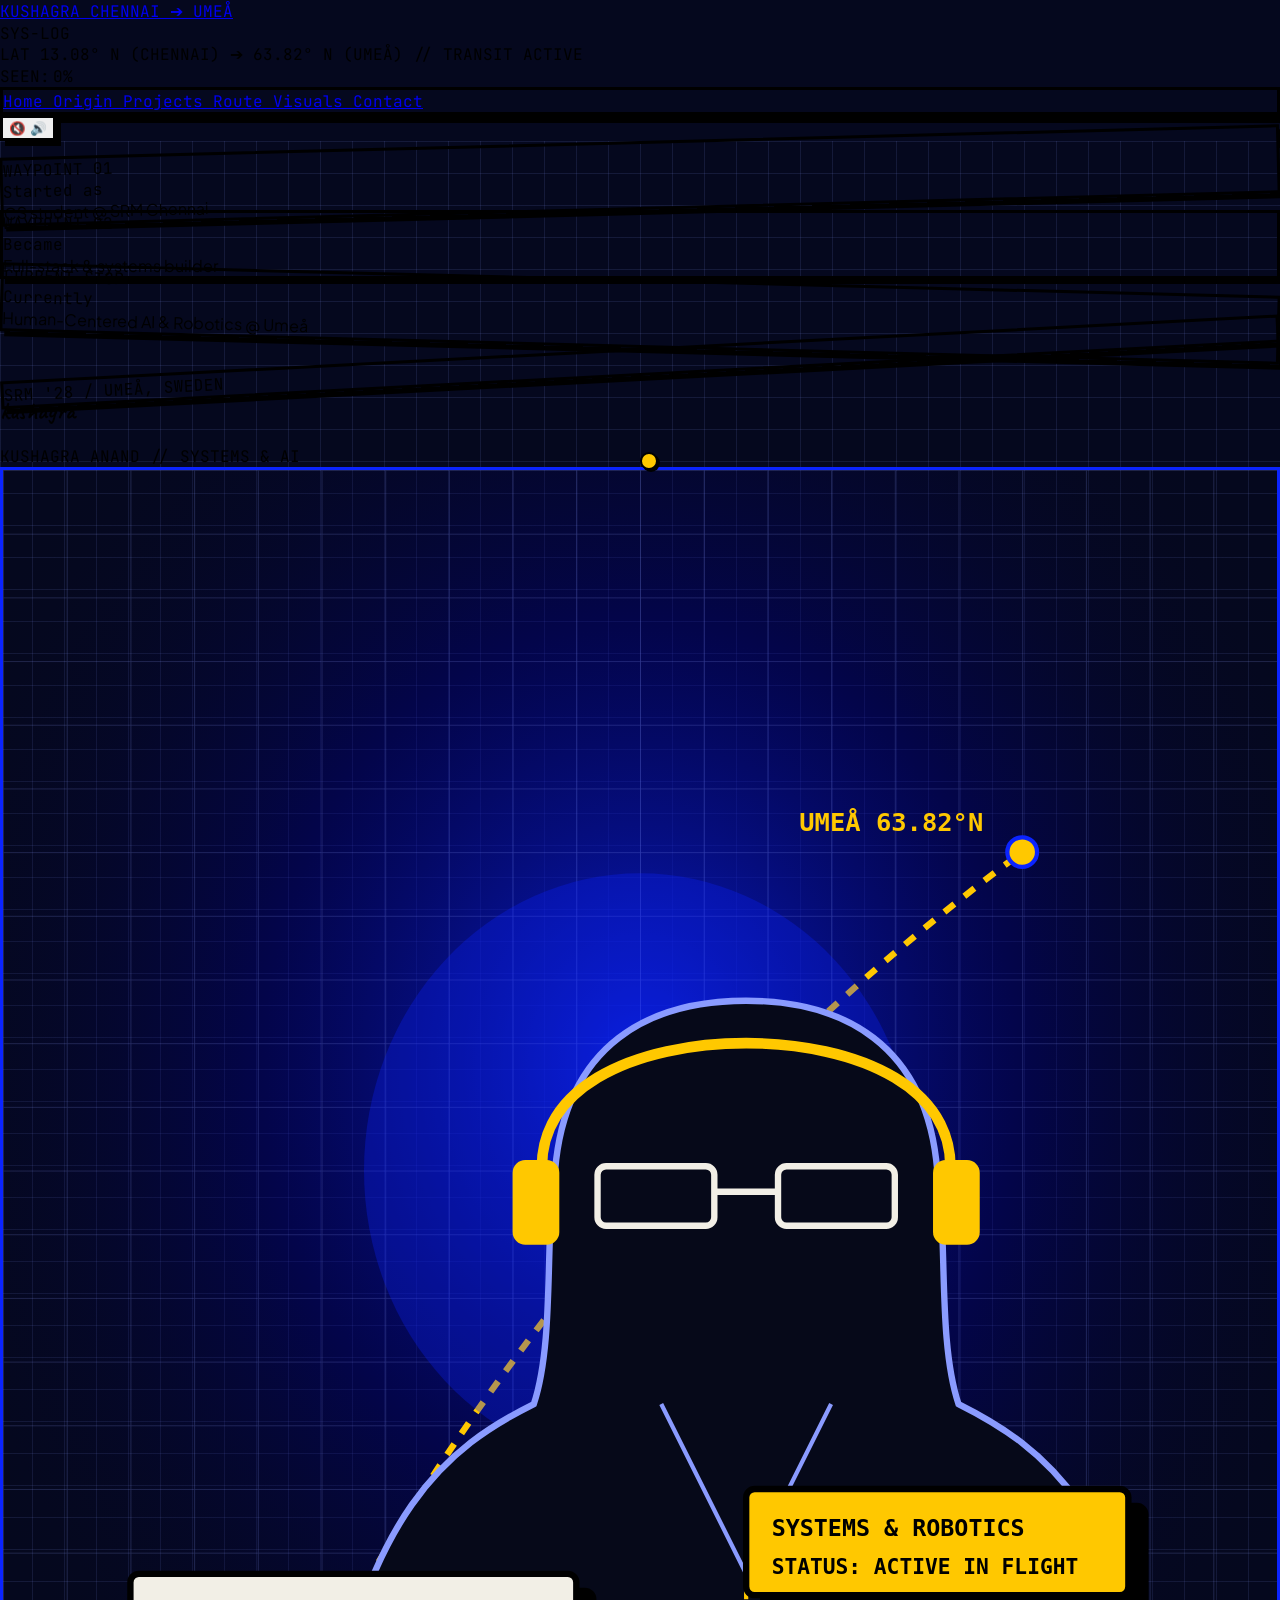
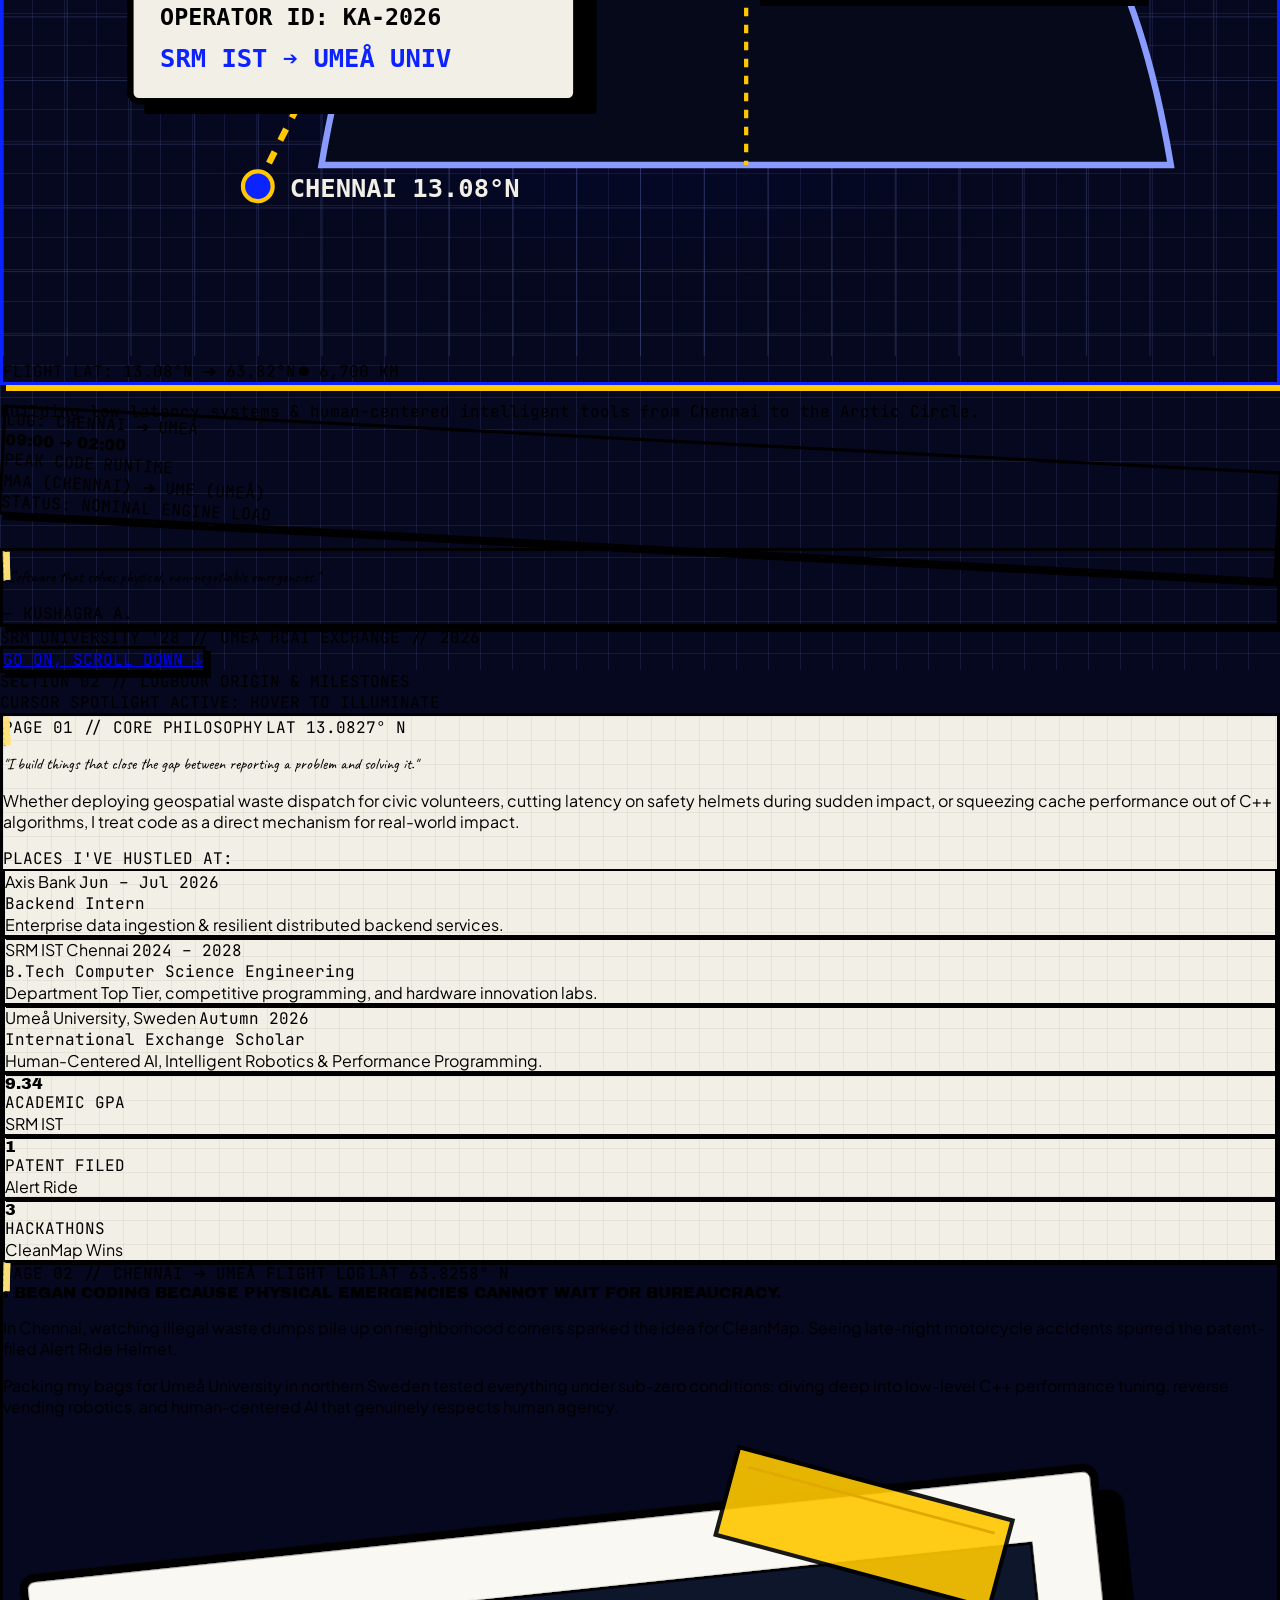
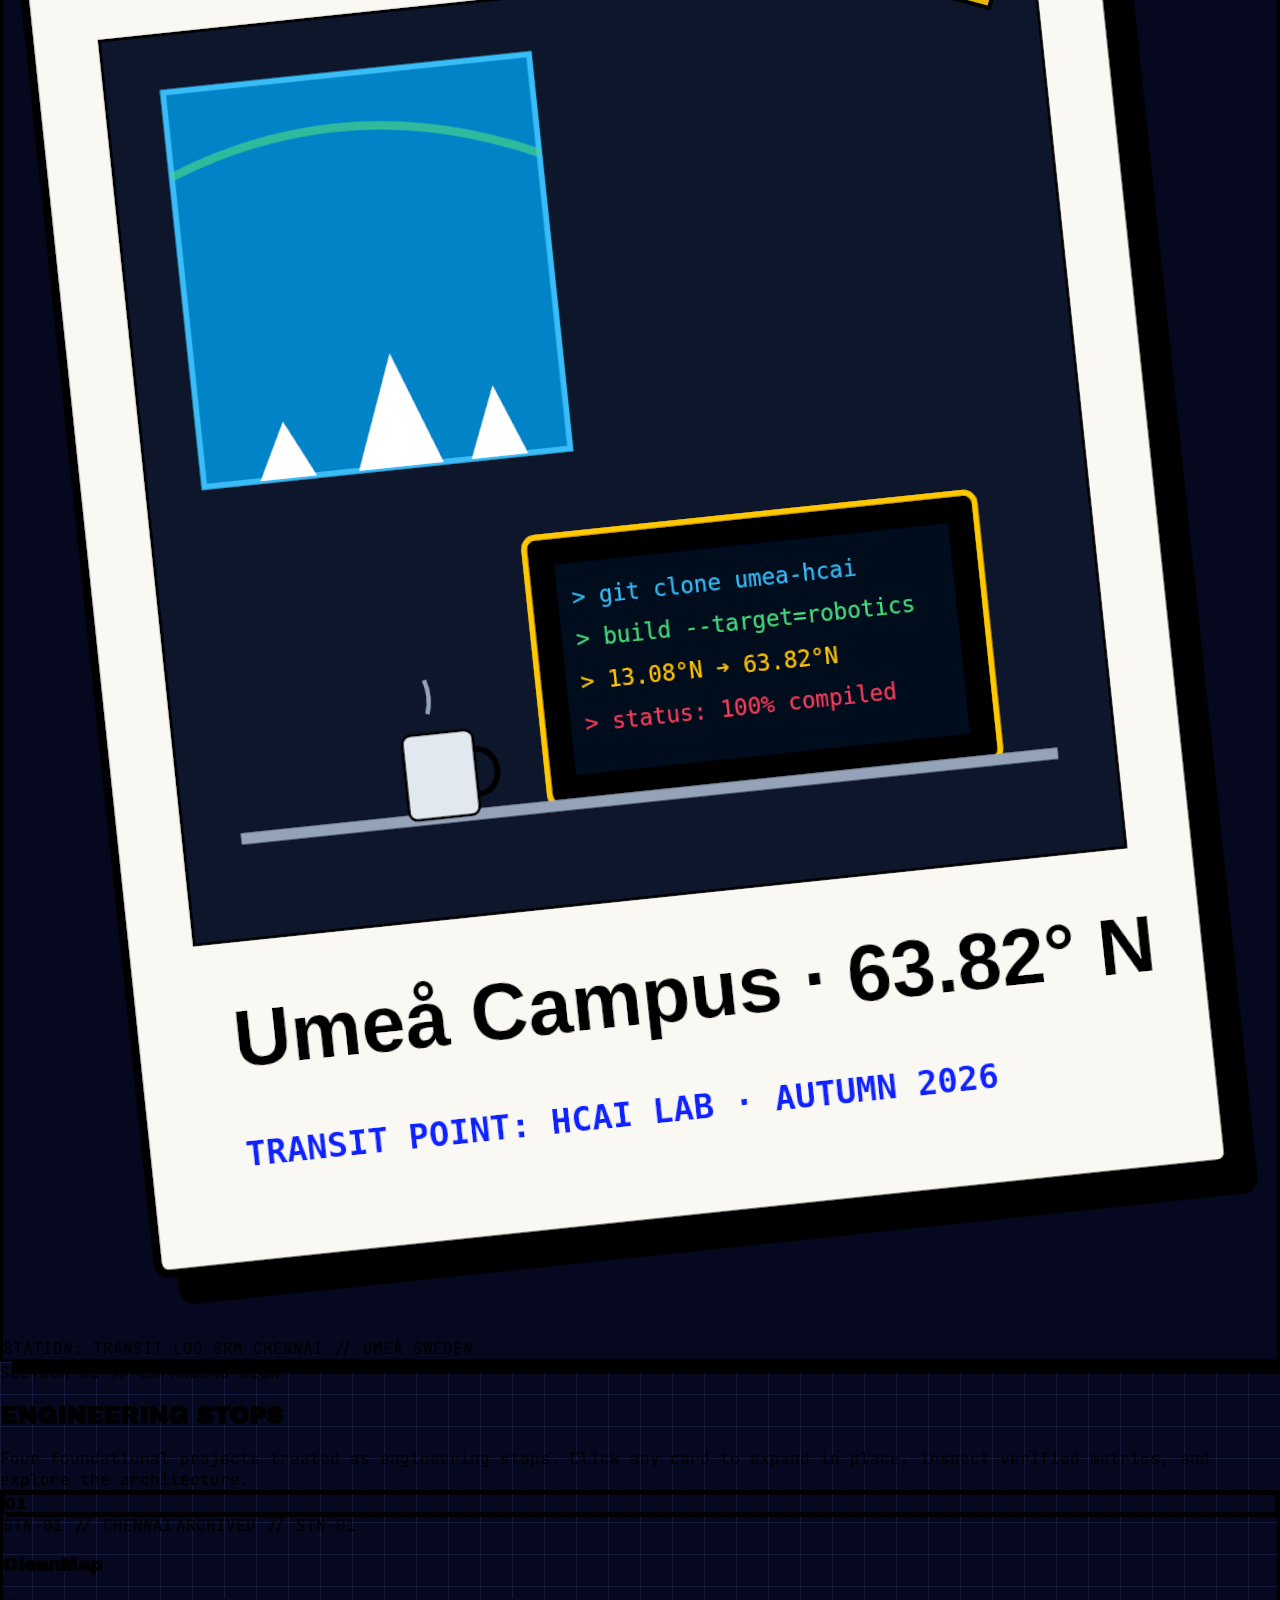
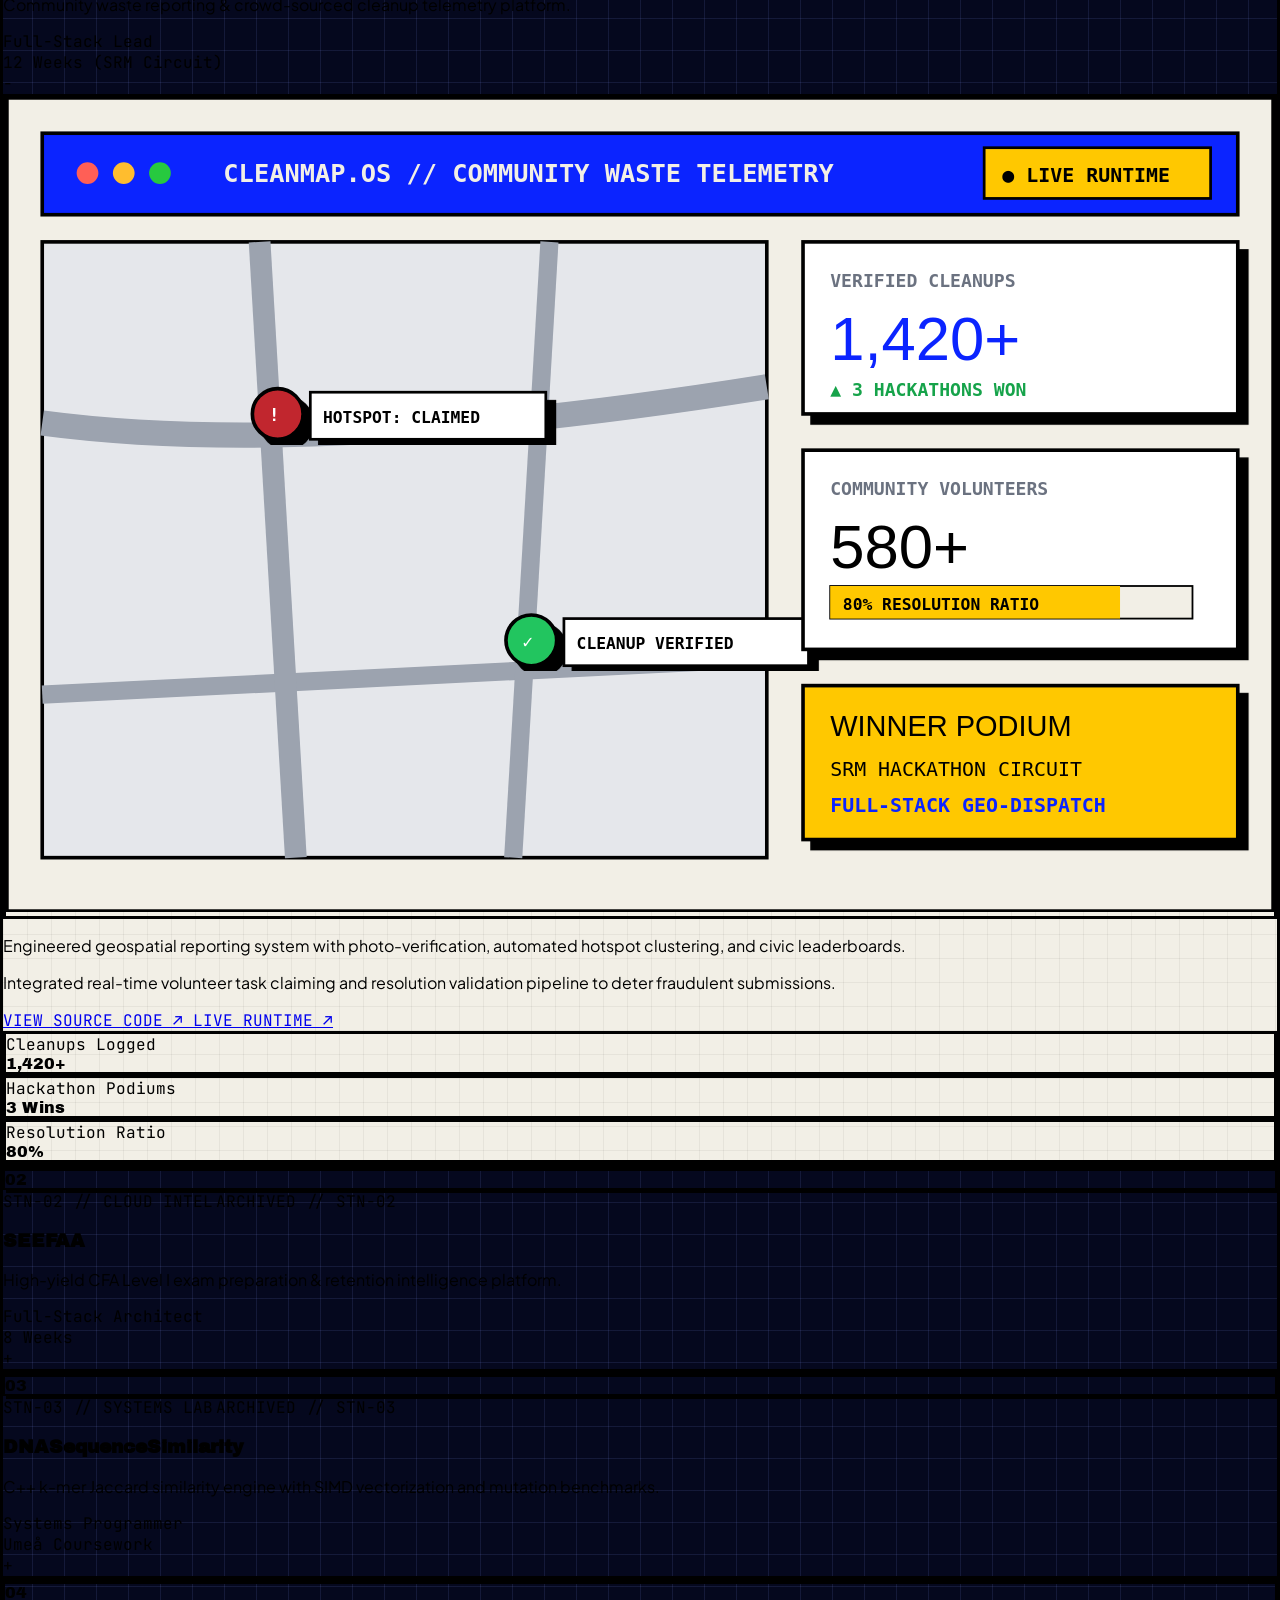
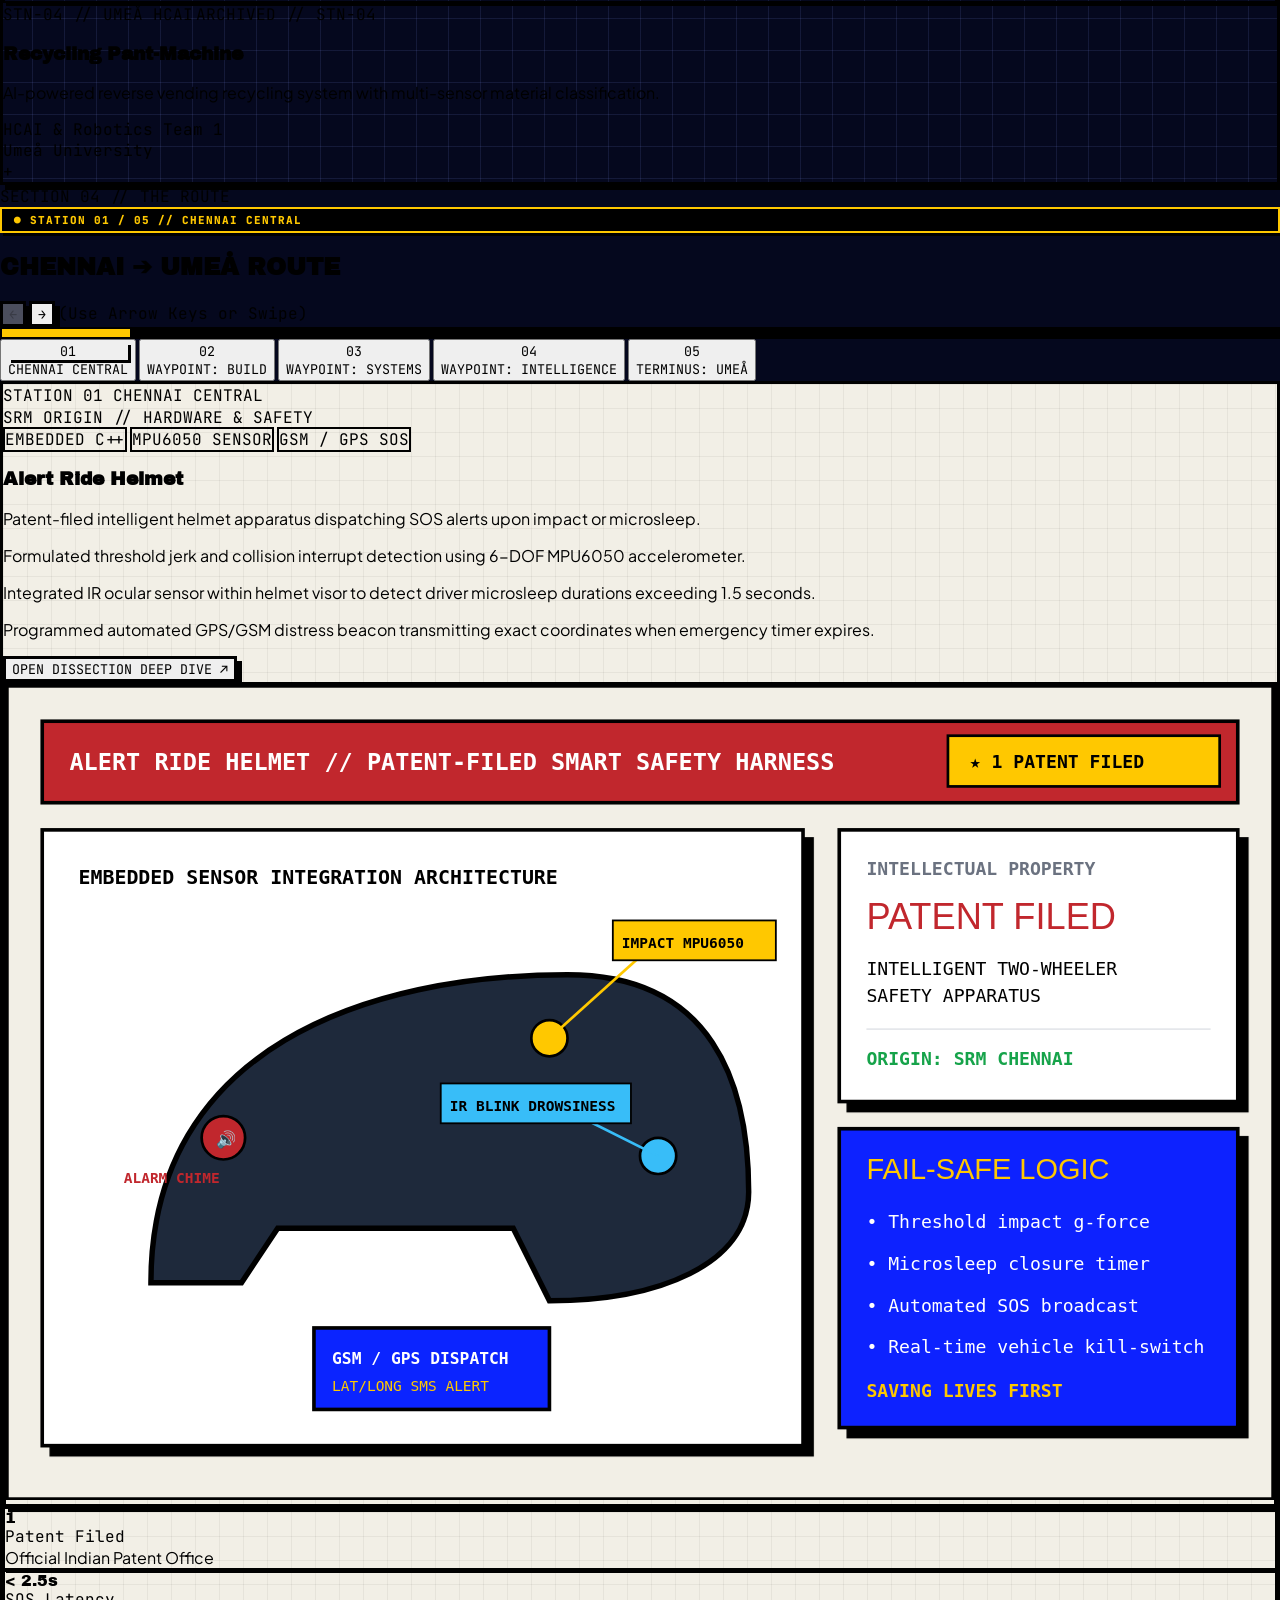
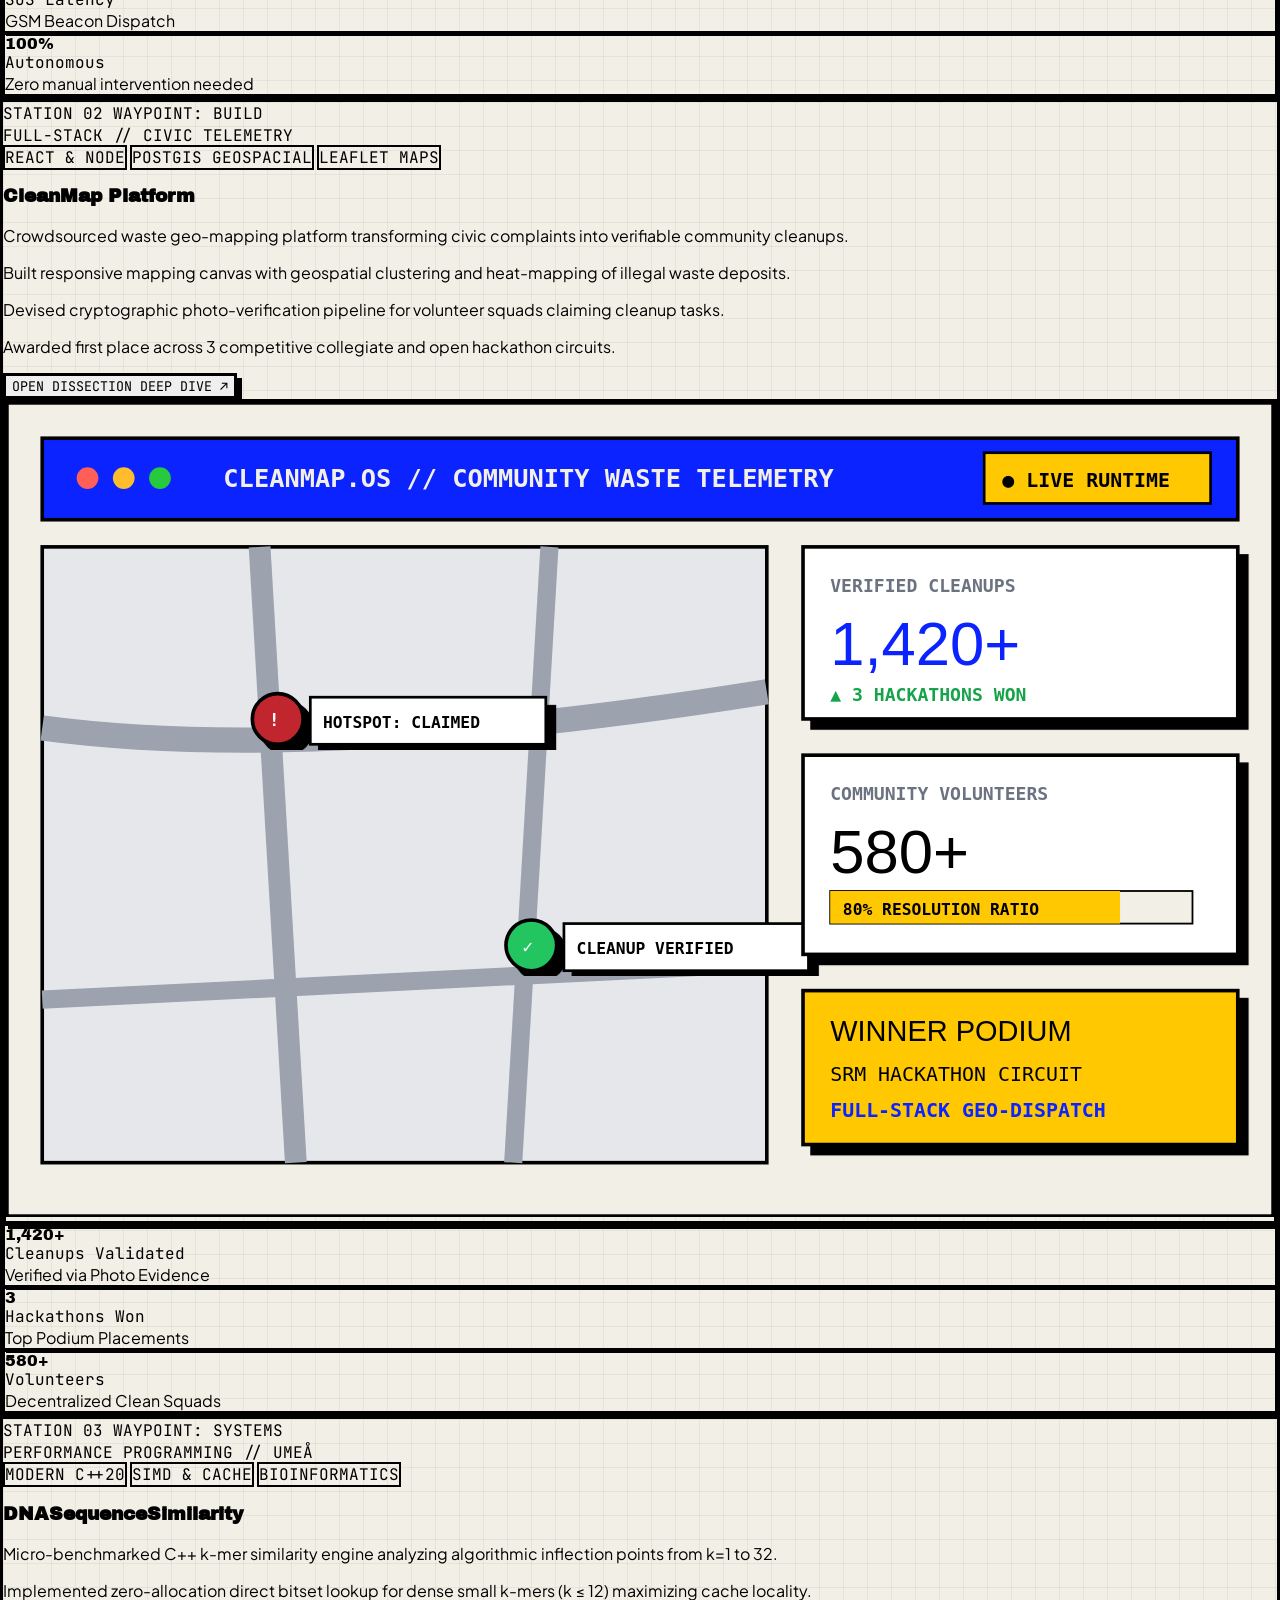
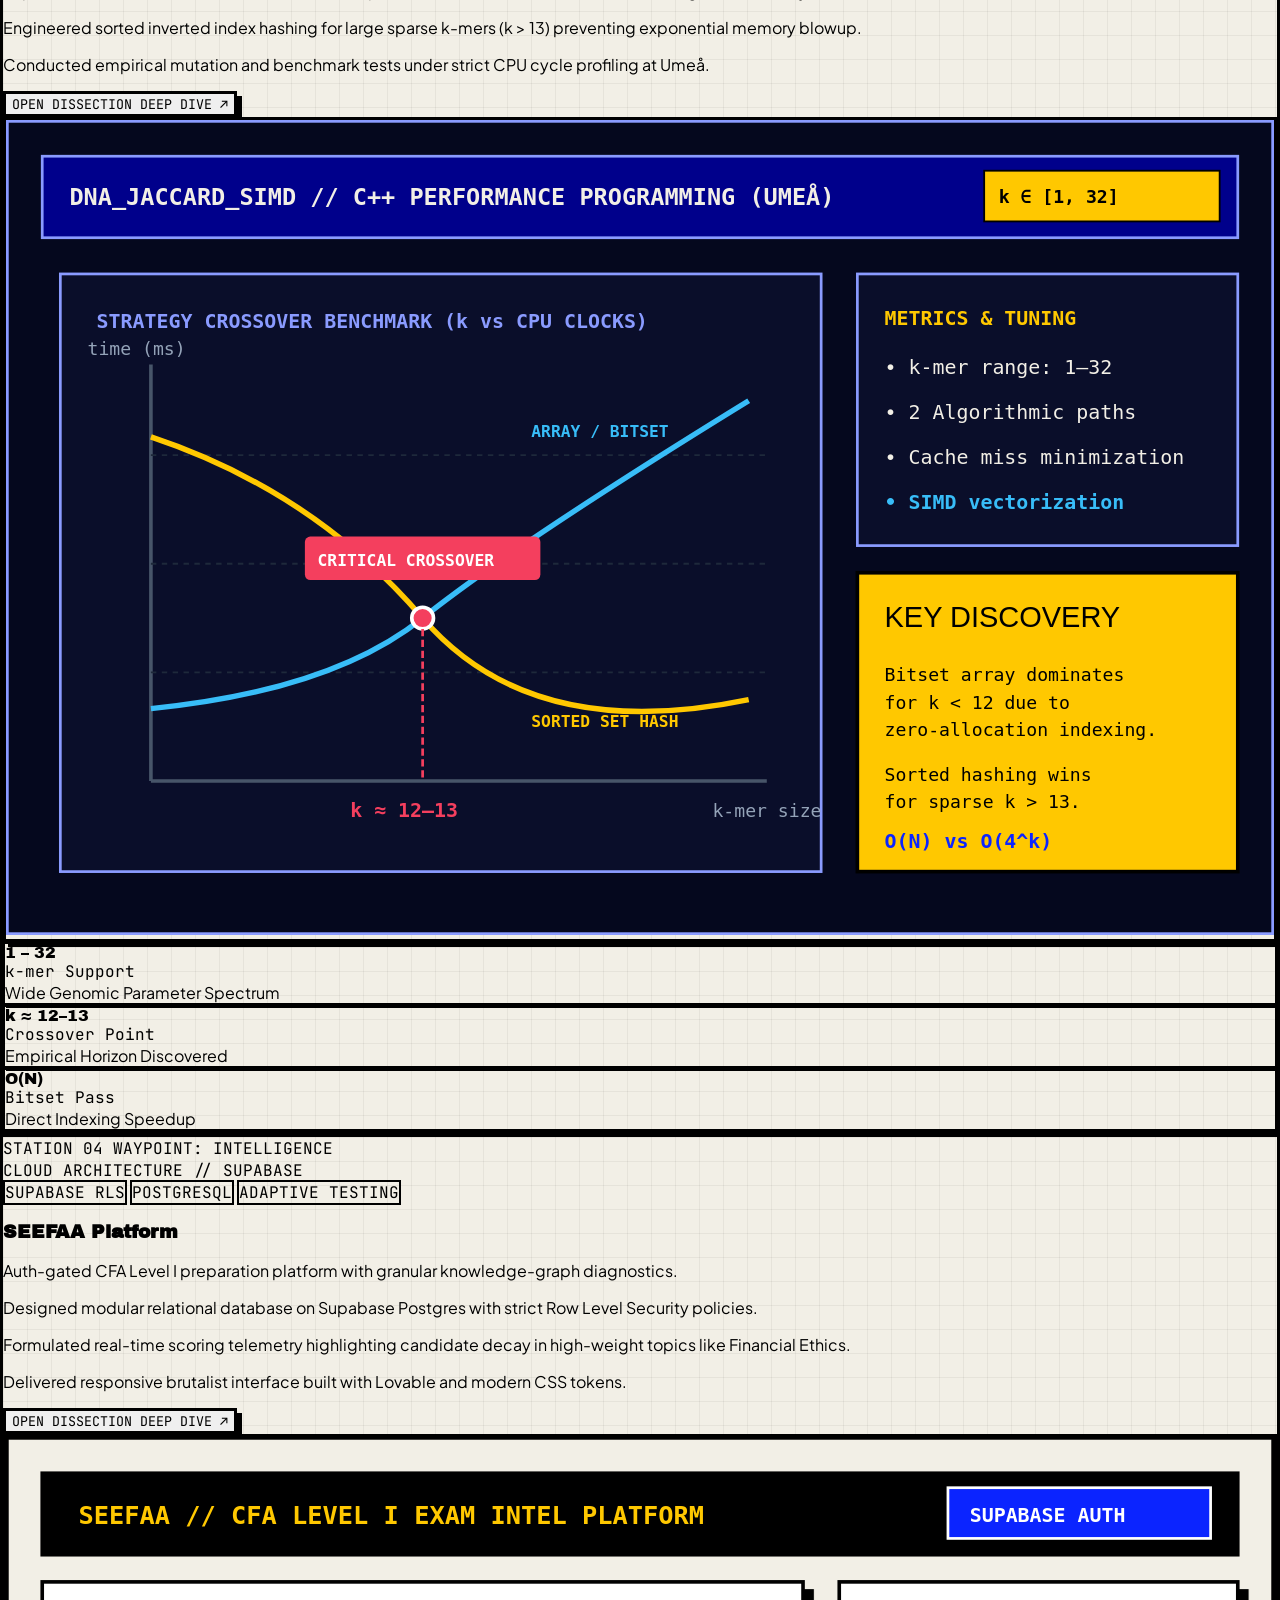
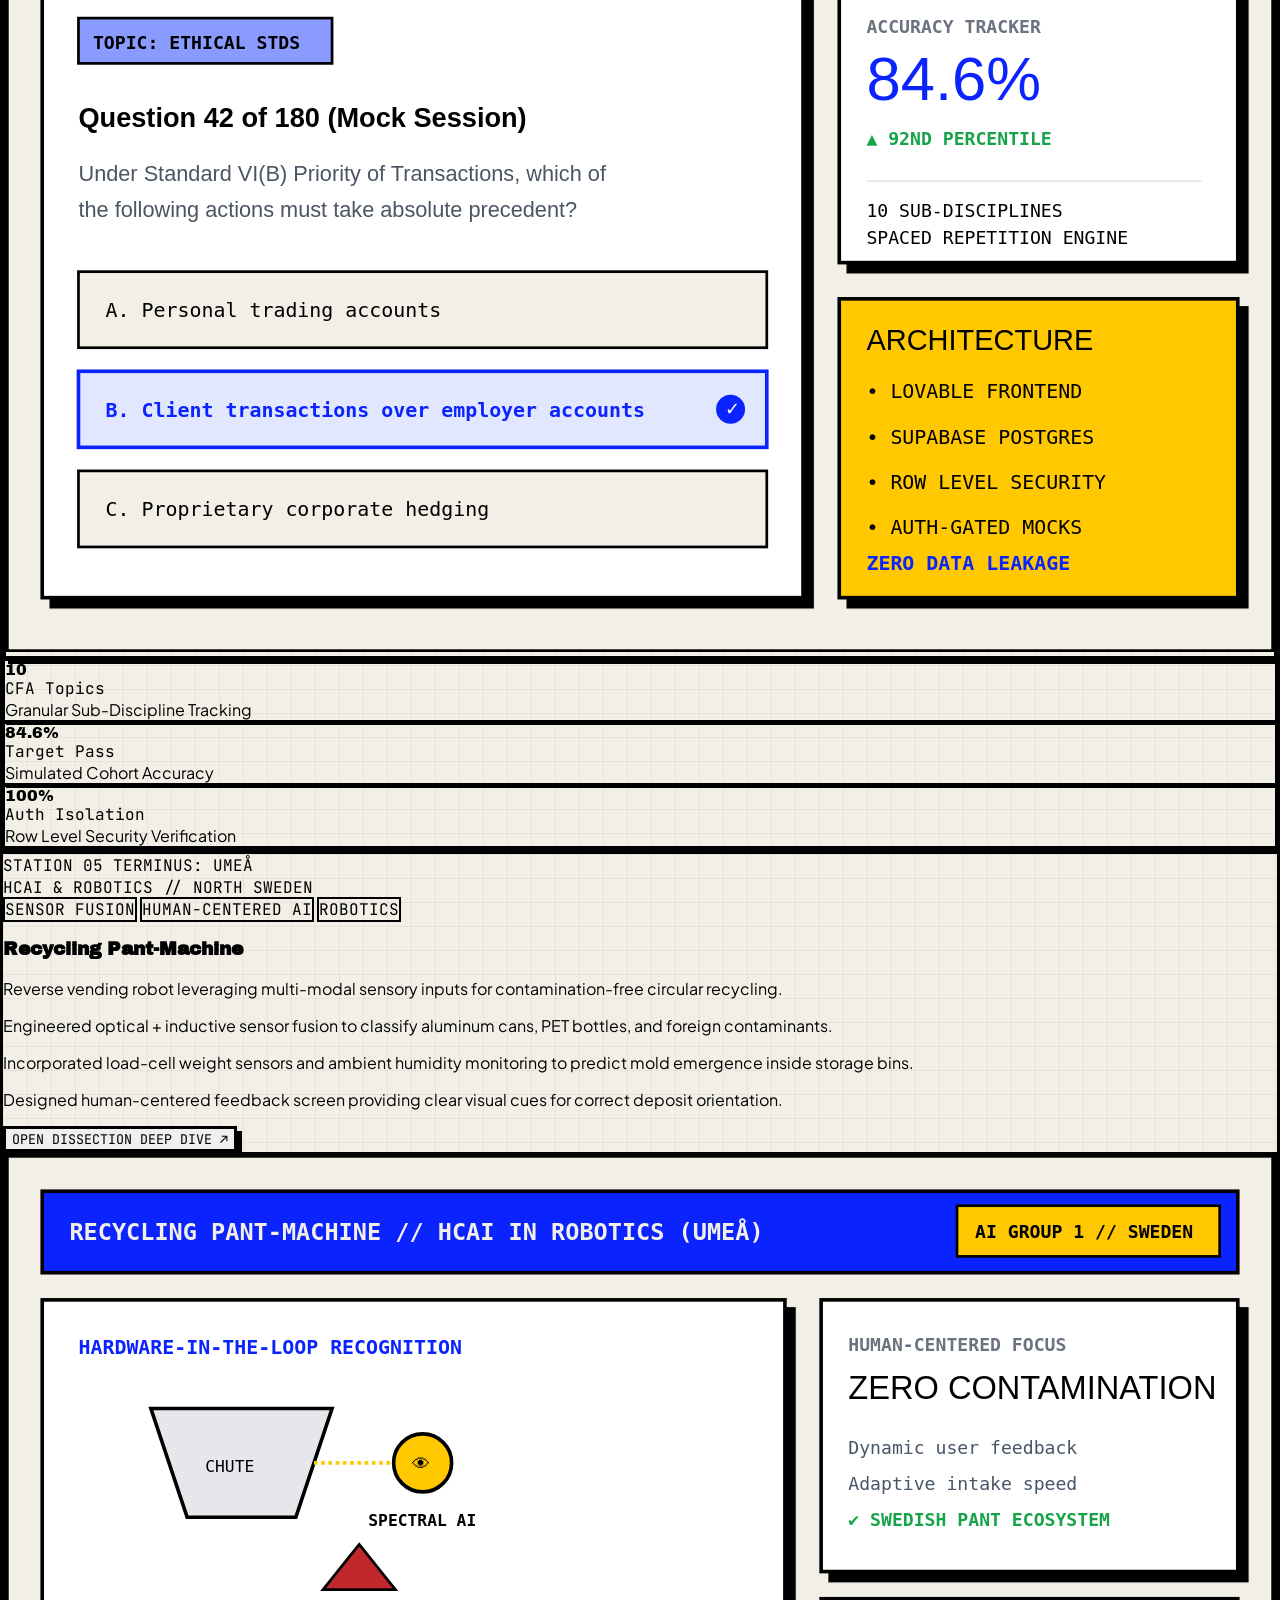
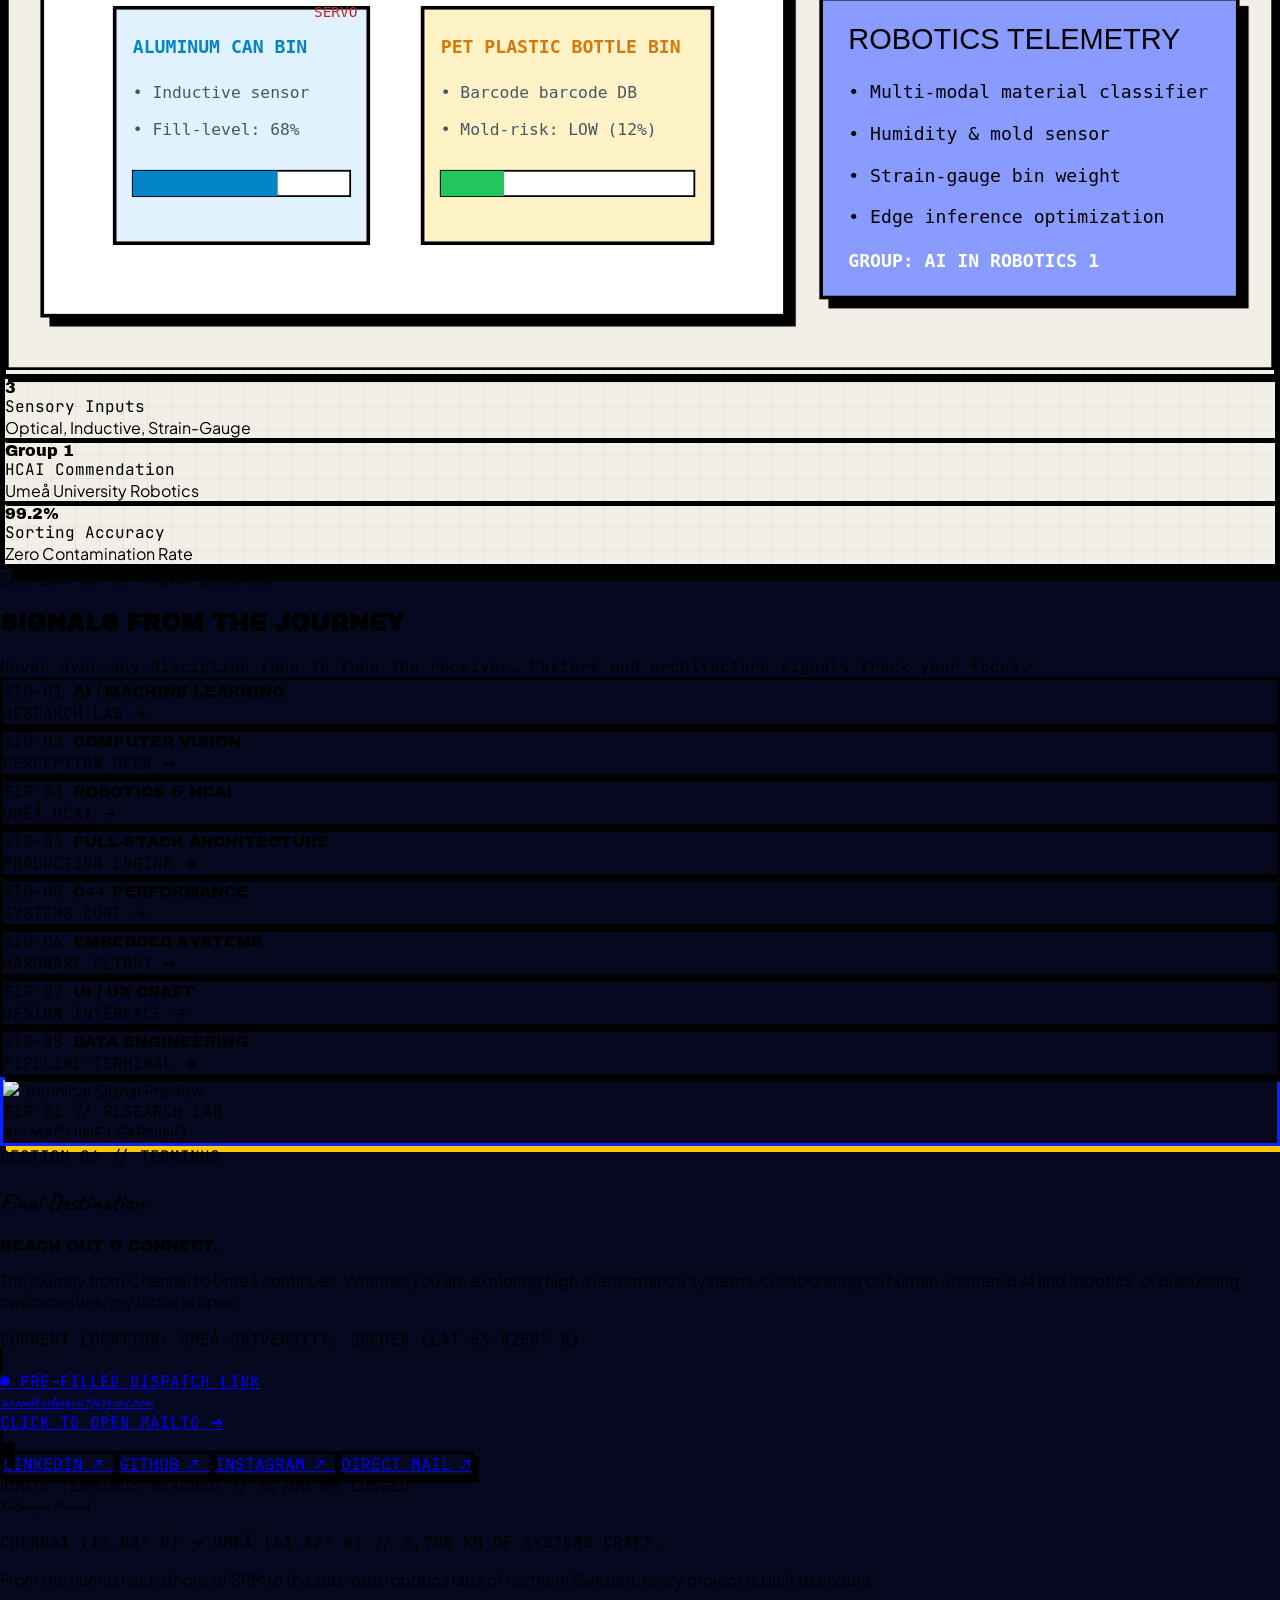
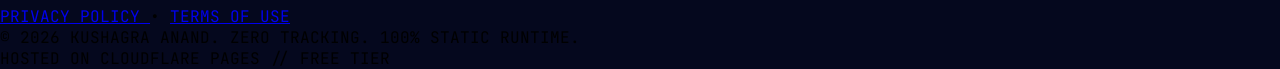
==== commit be60703f: "style: format index.html and ensure full protocol on LinkedIn link" ====
--- a/index.html
+++ b/index.html
@@ -1,19 +1,24 @@
 <!DOCTYPE html>
 <html lang="en" class="scroll-smooth">
+
 <head>
   <meta charset="UTF-8">
   <meta name="viewport" content="width=device-width, initial-scale=1.0">
   <title>Kushagra Anand — Chennai ➔ Umeå // Creative Developer & Systems Engineer</title>
-  <meta name="description" content="Personal portfolio of Kushagra Anand. Computer Science Engineer transitioning from SRM Chennai to Umeå University, Sweden. High-performance C++, Human-Centered AI, and Robotics.">
+  <meta name="description"
+    content="Personal portfolio of Kushagra Anand. Computer Science Engineer transitioning from SRM Chennai to Umeå University, Sweden. High-performance C++, Human-Centered AI, and Robotics.">
   <meta name="theme-color" content="#05081E">
 
   <!-- Favicon SVG -->
-  <link rel="icon" type="image/svg+xml" href="data:image/svg+xml,<svg xmlns='http://www.w3.org/2000/svg' viewBox='0 0 100 100'><circle cx='50' cy='50' r='45' fill='%230B24FF'/><text x='50' y='65' fill='%23FFC800' font-family='monospace' font-weight='900' font-size='42' text-anchor='middle'>KA</text></svg>">
+  <link rel="icon" type="image/svg+xml"
+    href="data:image/svg+xml,<svg xmlns='http://www.w3.org/2000/svg' viewBox='0 0 100 100'><circle cx='50' cy='50' r='45' fill='%230B24FF'/><text x='50' y='65' fill='%23FFC800' font-family='monospace' font-weight='900' font-size='42' text-anchor='middle'>KA</text></svg>">
 
   <!-- Google Fonts -->
   <link rel="preconnect" href="https://fonts.googleapis.com">
   <link rel="preconnect" href="https://fonts.gstatic.com" crossorigin>
-  <link href="https://fonts.googleapis.com/css2?family=Archivo+Black&family=Caveat:wght@600;700&family=JetBrains+Mono:wght@400;600;700;800;900&family=Permanent+Marker&family=Plus+Jakarta+Sans:wght@400;500;600;700;800&display=swap" rel="stylesheet">
+  <link
+    href="https://fonts.googleapis.com/css2?family=Archivo+Black&family=Caveat:wght@600;700&family=JetBrains+Mono:wght@400;600;700;800;900&family=Permanent+Marker&family=Plus+Jakarta+Sans:wght@400;500;600;700;800&display=swap"
+    rel="stylesheet">
 
   <!-- Tailwind CSS CDN -->
   <script src="https://cdn.tailwindcss.com"></script>
@@ -57,6 +62,7 @@
   <!-- Custom Stylesheet -->
   <link rel="stylesheet" href="css/style.css">
 </head>
+
 <body class="bg-[#05081E] text-black selection:bg-accent-yellow selection:text-black">
 
   <!-- =========================================================================
@@ -78,7 +84,9 @@
           KUSHAGRA ANAND // TRANSIT SYSTEM
         </span>
       </div>
-      <button id="skip-preloader-btn" class="font-mono text-xs tracking-widest font-extrabold uppercase px-4 py-1.5 bg-black text-accent-yellow border-2 border-accent-yellow hover:bg-white hover:text-black transition-colors" data-cursor="SKIP">
+      <button id="skip-preloader-btn"
+        class="font-mono text-xs tracking-widest font-extrabold uppercase px-4 py-1.5 bg-black text-accent-yellow border-2 border-accent-yellow hover:bg-white hover:text-black transition-colors"
+        data-cursor="SKIP">
         SKIP ➔
       </button>
     </div>
@@ -109,21 +117,25 @@
   <!-- =========================================================================
        FIXED TOP CHROME BAR (3 Zones: Identity, Live Rotating Ticker, Progress)
        ========================================================================= -->
-  <header class="fixed top-0 left-0 right-0 z-50 px-3 md:px-6 py-2.5 bg-[#05081E]/90 backdrop-blur-md border-b-2 border-black flex items-center justify-between gap-4 text-cream-paper select-none">
+  <header
+    class="fixed top-0 left-0 right-0 z-50 px-3 md:px-6 py-2.5 bg-[#05081E]/90 backdrop-blur-md border-b-2 border-black flex items-center justify-between gap-4 text-cream-paper select-none">
     <!-- Left Zone: Transit Identity -->
     <a href="#hero" class="flex items-center gap-2 group" data-cursor="START">
       <div class="w-3 h-3 bg-accent-yellow border border-black shadow-sm group-hover:bg-white transition-colors"></div>
-      <span class="font-mono text-xs md:text-sm font-extrabold tracking-wider text-cream-paper group-hover:text-accent-yellow transition-colors">
+      <span
+        class="font-mono text-xs md:text-sm font-extrabold tracking-wider text-cream-paper group-hover:text-accent-yellow transition-colors">
         KUSHAGRA <span class="text-accent-yellow">CHENNAI ➔ UMEÅ</span>
       </span>
     </a>
 
     <!-- Center Zone: Rotating One-Liners -->
     <div class="hidden lg:flex items-center gap-2 overflow-hidden max-w-xl text-center">
-      <span class="font-mono text-[10px] text-accent-yellow font-black px-1.5 py-0.5 bg-black border border-accent-yellow">
+      <span
+        class="font-mono text-[10px] text-accent-yellow font-black px-1.5 py-0.5 bg-black border border-accent-yellow">
         SYS-LOG
       </span>
-      <div id="top-bar-rotator" class="font-mono text-xs text-slate-300 font-semibold truncate transition-opacity duration-300">
+      <div id="top-bar-rotator"
+        class="font-mono text-xs text-slate-300 font-semibold truncate transition-opacity duration-300">
         LAT 13.08° N (CHENNAI) ➔ 63.82° N (UMEÅ) // TRANSIT ACTIVE
       </div>
     </div>
@@ -144,23 +156,36 @@
        FIXED BOTTOM PILL NAVIGATION (Centered Brutalist Pill + Travel Animation)
        ========================================================================= -->
   <nav class="fixed bottom-4 sm:bottom-6 left-1/2 -translate-x-1/2 z-50 max-w-[95vw]" aria-label="Section Navigation">
-    <div class="flex items-center gap-1 sm:gap-2 p-1.5 sm:p-2 bg-cream-paper border-brutal shadow-brutal-lg rounded-full">
-      <a href="#hero" class="nav-pill active px-3 sm:px-4 py-1.5 rounded-full font-mono text-[11px] sm:text-xs font-black uppercase text-black hover:bg-black hover:text-white transition-all" data-section="hero" data-cursor="VISIT">
+    <div
+      class="flex items-center gap-1 sm:gap-2 p-1.5 sm:p-2 bg-cream-paper border-brutal shadow-brutal-lg rounded-full">
+      <a href="#hero"
+        class="nav-pill active px-3 sm:px-4 py-1.5 rounded-full font-mono text-[11px] sm:text-xs font-black uppercase text-black hover:bg-black hover:text-white transition-all"
+        data-section="hero" data-cursor="VISIT">
         Home
       </a>
-      <a href="#origin" class="nav-pill px-3 sm:px-4 py-1.5 rounded-full font-mono text-[11px] sm:text-xs font-black uppercase text-black hover:bg-black hover:text-white transition-all" data-section="origin" data-cursor="VISIT">
+      <a href="#origin"
+        class="nav-pill px-3 sm:px-4 py-1.5 rounded-full font-mono text-[11px] sm:text-xs font-black uppercase text-black hover:bg-black hover:text-white transition-all"
+        data-section="origin" data-cursor="VISIT">
         Origin
       </a>
-      <a href="#projects" class="nav-pill px-3 sm:px-4 py-1.5 rounded-full font-mono text-[11px] sm:text-xs font-black uppercase text-black hover:bg-black hover:text-white transition-all" data-section="projects" data-cursor="VISIT">
+      <a href="#projects"
+        class="nav-pill px-3 sm:px-4 py-1.5 rounded-full font-mono text-[11px] sm:text-xs font-black uppercase text-black hover:bg-black hover:text-white transition-all"
+        data-section="projects" data-cursor="VISIT">
         Projects
       </a>
-      <a href="#best-work" class="nav-pill px-3 sm:px-4 py-1.5 rounded-full font-mono text-[11px] sm:text-xs font-black uppercase text-black hover:bg-black hover:text-white transition-all" data-section="best-work" data-cursor="VISIT">
+      <a href="#best-work"
+        class="nav-pill px-3 sm:px-4 py-1.5 rounded-full font-mono text-[11px] sm:text-xs font-black uppercase text-black hover:bg-black hover:text-white transition-all"
+        data-section="best-work" data-cursor="VISIT">
         Route
       </a>
-      <a href="#visuals" class="nav-pill px-3 sm:px-4 py-1.5 rounded-full font-mono text-[11px] sm:text-xs font-black uppercase text-black hover:bg-black hover:text-white transition-all" data-section="visuals" data-cursor="VISIT">
+      <a href="#visuals"
+        class="nav-pill px-3 sm:px-4 py-1.5 rounded-full font-mono text-[11px] sm:text-xs font-black uppercase text-black hover:bg-black hover:text-white transition-all"
+        data-section="visuals" data-cursor="VISIT">
         Visuals
       </a>
-      <a href="#contact" class="nav-pill px-3 sm:px-4 py-1.5 rounded-full font-mono text-[11px] sm:text-xs font-black uppercase text-black hover:bg-black hover:text-white transition-all" data-section="contact" data-cursor="VISIT">
+      <a href="#contact"
+        class="nav-pill px-3 sm:px-4 py-1.5 rounded-full font-mono text-[11px] sm:text-xs font-black uppercase text-black hover:bg-black hover:text-white transition-all"
+        data-section="contact" data-cursor="VISIT">
         Contact
       </a>
     </div>
@@ -169,9 +194,13 @@
   <!-- =========================================================================
        AUDIO / SOUND TOGGLE (Bottom Right)
        ========================================================================= -->
-  <button id="sound-toggle-btn" class="fixed bottom-6 right-4 sm:right-8 z-40 w-11 h-11 bg-cream-paper border-brutal shadow-brutal rounded-full flex items-center justify-center hover-press group" aria-label="Toggle sound telemetry" data-cursor="AUDIO">
-    <span id="sound-icon-muted" class="text-black font-mono font-bold text-xs group-hover:scale-110 transition-transform">🔇</span>
-    <span id="sound-icon-active" class="hidden text-royal-blue font-mono font-bold text-xs group-hover:scale-110 transition-transform">🔊</span>
+  <button id="sound-toggle-btn"
+    class="fixed bottom-6 right-4 sm:right-8 z-40 w-11 h-11 bg-cream-paper border-brutal shadow-brutal rounded-full flex items-center justify-center hover-press group"
+    aria-label="Toggle sound telemetry" data-cursor="AUDIO">
+    <span id="sound-icon-muted"
+      class="text-black font-mono font-bold text-xs group-hover:scale-110 transition-transform">🔇</span>
+    <span id="sound-icon-active"
+      class="hidden text-royal-blue font-mono font-bold text-xs group-hover:scale-110 transition-transform">🔊</span>
   </button>
 
   <!-- =========================================================================
@@ -190,15 +219,17 @@
   <!-- =========================================================================
        SECTION 01: HERO — STARTING POINT (Chennai ➔ Umeå Departure)
        ========================================================================= -->
-  <section id="hero" class="relative min-h-screen bg-blueprint-grid flex flex-col justify-between pt-24 pb-20 px-4 sm:px-8 lg:px-16 overflow-hidden">
+  <section id="hero"
+    class="relative min-h-screen bg-blueprint-grid flex flex-col justify-between pt-24 pb-20 px-4 sm:px-8 lg:px-16 overflow-hidden">
     <!-- Deep Navy Glow Gradient Background -->
-    <div class="absolute inset-0 bg-gradient-to-b from-navy-glow/40 via-deep-navy to-[#05081E] pointer-events-none"></div>
+    <div class="absolute inset-0 bg-gradient-to-b from-navy-glow/40 via-deep-navy to-[#05081E] pointer-events-none">
+    </div>
     <div class="absolute -top-32 -left-32 w-96 h-96 bg-royal-blue/30 rounded-full blur-3xl pointer-events-none"></div>
     <div class="absolute top-1/2 -right-32 w-96 h-96 bg-periwinkle/20 rounded-full blur-3xl pointer-events-none"></div>
 
     <!-- Main Hero Container -->
     <div class="relative z-10 grid grid-cols-1 lg:grid-cols-12 gap-8 items-center my-auto">
-      
+
       <!-- Left Column: Started as → Became → Currently -->
       <div class="lg:col-span-3 flex flex-col gap-5 order-2 lg:order-1">
         <div class="bg-cream-paper border-brutal shadow-brutal p-5 tilt-left-1">
@@ -216,14 +247,16 @@
         <div class="bg-accent-yellow border-brutal shadow-brutal p-5 tilt-right-1">
           <div class="font-mono text-[10px] font-black uppercase text-black tracking-wider mb-1">CURRENT STOP</div>
           <div class="font-mono text-xs font-bold text-gray-800 uppercase">Currently</div>
-          <div class="font-sans font-extrabold text-black text-sm md:text-base">Human-Centered AI &amp; Robotics @ Umeå</div>
+          <div class="font-sans font-extrabold text-black text-sm md:text-base">Human-Centered AI &amp; Robotics @ Umeå
+          </div>
         </div>
       </div>
 
       <!-- Center Column: Giant Oversized Handwritten Name + Portrait Graphic -->
       <div class="lg:col-span-6 flex flex-col items-center text-center order-1 lg:order-2">
         <!-- Prominent Stamp Sticker -->
-        <div class="mb-3 inline-block bg-accent-yellow border-brutal shadow-brutal px-5 py-2 tilt-left-2 z-20" data-cursor="ROUTE">
+        <div class="mb-3 inline-block bg-accent-yellow border-brutal shadow-brutal px-5 py-2 tilt-left-2 z-20"
+          data-cursor="ROUTE">
           <span class="font-mono text-xs sm:text-sm font-black tracking-widest text-black uppercase">
             SRM '28 / UMEÅ, SWEDEN
           </span>
@@ -231,20 +264,26 @@
 
         <!-- Giant Handwritten Title -->
         <div class="relative w-full">
-          <h1 class="font-handwriting text-7xl sm:text-9xl md:text-[11rem] text-cream-paper tracking-normal font-bold leading-none select-none drop-shadow-lg">
+          <h1
+            class="font-handwriting text-7xl sm:text-9xl md:text-[11rem] text-cream-paper tracking-normal font-bold leading-none select-none drop-shadow-lg">
             kushagra
           </h1>
-          <div class="font-mono text-sm sm:text-lg font-black tracking-widest text-accent-yellow uppercase -mt-2 md:-mt-4">
+          <div
+            class="font-mono text-sm sm:text-lg font-black tracking-widest text-accent-yellow uppercase -mt-2 md:-mt-4">
             KUSHAGRA ANAND // SYSTEMS &amp; AI
           </div>
         </div>
 
         <!-- Portrait Silhouette Visual with Route Aura -->
-        <div class="relative mt-4 w-64 sm:w-80 md:w-96 aspect-square bg-[#060919] border-brutal-blue shadow-brutal-yellow rounded-lg overflow-hidden group" data-cursor="FLIGHT 6,700KM">
-          <img src="assets/portrait-silhouette.svg" alt="Kushagra Anand Developer Silhouette and Route" class="w-full h-full object-cover group-hover:scale-105 transition-transform duration-500">
-          
+        <div
+          class="relative mt-4 w-64 sm:w-80 md:w-96 aspect-square bg-[#060919] border-brutal-blue shadow-brutal-yellow rounded-lg overflow-hidden group"
+          data-cursor="FLIGHT 6,700KM">
+          <img src="assets/portrait-silhouette.svg" alt="Kushagra Anand Developer Silhouette and Route"
+            class="w-full h-full object-cover group-hover:scale-105 transition-transform duration-500">
+
           <!-- Bottom badge on silhouette -->
-          <div class="absolute bottom-3 left-3 right-3 bg-black/90 border border-accent-yellow p-2 flex items-center justify-between">
+          <div
+            class="absolute bottom-3 left-3 right-3 bg-black/90 border border-accent-yellow p-2 flex items-center justify-between">
             <span class="font-mono text-[10px] font-bold text-accent-yellow">FLIGHT LAT: 13.08°N ➔ 63.82°N</span>
             <span class="font-mono text-[9px] font-extrabold text-green-400">● 6,700 KM</span>
           </div>
@@ -292,12 +331,15 @@
     </div>
 
     <!-- Hero Bottom Action Row: GO ON, SCROLL DOWN Button -->
-    <div class="relative z-10 flex flex-col sm:flex-row items-center justify-between pt-6 border-t border-slate-800 gap-4">
+    <div
+      class="relative z-10 flex flex-col sm:flex-row items-center justify-between pt-6 border-t border-slate-800 gap-4">
       <div class="font-mono text-xs text-slate-400 font-semibold">
         SRM UNIVERSITY '28 // UMEÅ HCAI EXCHANGE // 2026
       </div>
 
-      <a href="#origin" class="flex items-center gap-3 bg-accent-yellow text-black px-6 py-3 border-brutal shadow-brutal font-mono text-xs font-black uppercase tracking-wider hover-press" data-cursor="SCROLL">
+      <a href="#origin"
+        class="flex items-center gap-3 bg-accent-yellow text-black px-6 py-3 border-brutal shadow-brutal font-mono text-xs font-black uppercase tracking-wider hover-press"
+        data-cursor="SCROLL">
         <span>GO ON, SCROLL DOWN</span>
         <span class="text-base animate-bounce">↓</span>
       </a>
@@ -307,11 +349,13 @@
   <!-- =========================================================================
        SECTION 02: ORIGIN — THE JOURNEY SO FAR (The Open Book & Spotlight)
        ========================================================================= -->
-  <section id="origin" class="relative min-h-screen bg-black py-24 px-4 sm:px-8 lg:px-16 flex flex-col justify-center border-t-4 border-black">
+  <section id="origin"
+    class="relative min-h-screen bg-black py-24 px-4 sm:px-8 lg:px-16 flex flex-col justify-center border-t-4 border-black">
     <!-- Section Identifier Stamp -->
     <div class="max-w-7xl mx-auto w-full mb-8 flex flex-wrap items-center justify-between gap-4">
       <div class="inline-flex items-center gap-3">
-        <span class="px-3 py-1 bg-royal-blue text-white font-mono text-xs font-black tracking-widest border-2 border-white uppercase">
+        <span
+          class="px-3 py-1 bg-royal-blue text-white font-mono text-xs font-black tracking-widest border-2 border-white uppercase">
           SECTION 02 // LOGBOOK
         </span>
         <span class="font-mono text-xs text-accent-yellow font-bold uppercase tracking-widest">
@@ -324,12 +368,16 @@
     </div>
 
     <!-- The Open Book Container (Spotlight Follows Mouse) -->
-    <div id="origin-book" class="max-w-7xl mx-auto w-full bg-cream-paper border-brutal shadow-brutal-xl rounded-md overflow-hidden relative book-spotlight-layer" data-cursor="SPOTLIGHT">
+    <div id="origin-book"
+      class="max-w-7xl mx-auto w-full bg-cream-paper border-brutal shadow-brutal-xl rounded-md overflow-hidden relative book-spotlight-layer"
+      data-cursor="SPOTLIGHT">
       <!-- Book spine line down the middle for desktop -->
-      <div class="hidden lg:block absolute top-0 bottom-0 left-1/2 w-1 bg-black/15 -translate-x-1/2 z-20 pointer-events-none"></div>
+      <div
+        class="hidden lg:block absolute top-0 bottom-0 left-1/2 w-1 bg-black/15 -translate-x-1/2 z-20 pointer-events-none">
+      </div>
 
       <div class="grid grid-cols-1 lg:grid-cols-2 divide-y-2 lg:divide-y-0 lg:divide-x-2 divide-black">
-        
+
         <!-- Book Left Page: Philosophy, Hustle Stops, 3 Verified Stat Boxes -->
         <div class="p-6 sm:p-10 lg:p-12 flex flex-col justify-between bg-paper-grid relative">
           <!-- Page Tape Strip -->
@@ -347,40 +395,49 @@
             </p>
 
             <p class="font-sans text-sm text-gray-800 leading-relaxed font-medium mb-8">
-              Whether deploying geospatial waste dispatch for civic volunteers, cutting latency on safety helmets during sudden impact, or squeezing cache performance out of C++ algorithms, I treat code as a direct mechanism for real-world impact.
+              Whether deploying geospatial waste dispatch for civic volunteers, cutting latency on safety helmets during
+              sudden impact, or squeezing cache performance out of C++ algorithms, I treat code as a direct mechanism
+              for real-world impact.
             </p>
 
             <!-- Places Hustled At -->
             <div class="mb-8">
-              <div class="font-mono text-xs font-black uppercase tracking-wider text-black mb-3 border-b border-black pb-1">
+              <div
+                class="font-mono text-xs font-black uppercase tracking-wider text-black mb-3 border-b border-black pb-1">
                 PLACES I'VE HUSTLED AT:
               </div>
               <div class="space-y-3">
                 <div class="bg-white border-brutal-sm p-3 shadow-brutal-sm">
                   <div class="flex justify-between items-start">
                     <span class="font-sans font-bold text-sm text-black">Axis Bank</span>
-                    <span class="font-mono text-[10px] bg-royal-blue text-white px-2 py-0.5 font-bold">Jun – Jul 2026</span>
+                    <span class="font-mono text-[10px] bg-royal-blue text-white px-2 py-0.5 font-bold">Jun – Jul
+                      2026</span>
                   </div>
                   <div class="font-mono text-xs text-royal-blue font-bold">Backend Intern</div>
-                  <div class="font-sans text-xs text-gray-600 mt-1">Enterprise data ingestion &amp; resilient distributed backend services.</div>
+                  <div class="font-sans text-xs text-gray-600 mt-1">Enterprise data ingestion &amp; resilient
+                    distributed backend services.</div>
                 </div>
 
                 <div class="bg-white border-brutal-sm p-3 shadow-brutal-sm">
                   <div class="flex justify-between items-start">
                     <span class="font-sans font-bold text-sm text-black">SRM IST Chennai</span>
-                    <span class="font-mono text-[10px] bg-black text-accent-yellow px-2 py-0.5 font-bold">2024 – 2028</span>
+                    <span class="font-mono text-[10px] bg-black text-accent-yellow px-2 py-0.5 font-bold">2024 –
+                      2028</span>
                   </div>
                   <div class="font-mono text-xs text-black font-bold">B.Tech Computer Science Engineering</div>
-                  <div class="font-sans text-xs text-gray-600 mt-1">Department Top Tier, competitive programming, and hardware innovation labs.</div>
+                  <div class="font-sans text-xs text-gray-600 mt-1">Department Top Tier, competitive programming, and
+                    hardware innovation labs.</div>
                 </div>
 
                 <div class="bg-accent-yellow/20 border-brutal-sm p-3 shadow-brutal-sm">
                   <div class="flex justify-between items-start">
                     <span class="font-sans font-bold text-sm text-black">Umeå University, Sweden</span>
-                    <span class="font-mono text-[10px] bg-royal-blue text-white px-2 py-0.5 font-bold">Autumn 2026</span>
+                    <span class="font-mono text-[10px] bg-royal-blue text-white px-2 py-0.5 font-bold">Autumn
+                      2026</span>
                   </div>
                   <div class="font-mono text-xs text-royal-blue font-bold">International Exchange Scholar</div>
-                  <div class="font-sans text-xs text-gray-700 mt-1">Human-Centered AI, Intelligent Robotics &amp; Performance Programming.</div>
+                  <div class="font-sans text-xs text-gray-700 mt-1">Human-Centered AI, Intelligent Robotics &amp;
+                    Performance Programming.</div>
                 </div>
               </div>
             </div>
@@ -415,32 +472,39 @@
 
           <div>
             <div class="flex items-center justify-between border-b-2 border-black pb-3 mb-6">
-              <span class="font-mono text-xs font-black uppercase text-black">PAGE 02 // CHENNAI ➔ UMEÅ FLIGHT LOG</span>
+              <span class="font-mono text-xs font-black uppercase text-black">PAGE 02 // CHENNAI ➔ UMEÅ FLIGHT
+                LOG</span>
               <span class="font-mono text-xs font-bold text-accent-red">LAT 63.8258° N</span>
             </div>
 
             <!-- Big Shouted Statement / Origin Story in Condensed Typography -->
-            <div class="font-display text-2xl sm:text-3xl md:text-4xl text-black uppercase leading-tight tracking-tight mb-6">
+            <div
+              class="font-display text-2xl sm:text-3xl md:text-4xl text-black uppercase leading-tight tracking-tight mb-6">
               I BEGAN CODING BECAUSE PHYSICAL EMERGENCIES CANNOT WAIT FOR BUREAUCRACY.
             </div>
 
             <p class="font-sans text-sm sm:text-base text-gray-800 leading-relaxed font-medium mb-6">
-              In Chennai, watching illegal waste dumps pile up on neighborhood corners sparked the idea for CleanMap. Seeing late-night motorcycle accidents spurred the patent-filed Alert Ride Helmet.
+              In Chennai, watching illegal waste dumps pile up on neighborhood corners sparked the idea for CleanMap.
+              Seeing late-night motorcycle accidents spurred the patent-filed Alert Ride Helmet.
             </p>
 
             <p class="font-sans text-sm sm:text-base text-gray-800 leading-relaxed font-medium mb-8">
-              Packing my bags for Umeå University in northern Sweden tested everything under sub-zero conditions: diving deep into low-level C++ performance tuning, reverse vending robotics, and human-centered AI that genuinely respects human agency.
+              Packing my bags for Umeå University in northern Sweden tested everything under sub-zero conditions: diving
+              deep into low-level C++ performance tuning, reverse vending robotics, and human-centered AI that genuinely
+              respects human agency.
             </p>
           </div>
 
           <!-- Polaroid Photo Visual with Tape & Handwritten Note -->
           <div class="w-full flex justify-center py-4">
             <div class="w-64 sm:w-72 aspect-[450/530] transition-transform hover:scale-105 duration-300">
-              <img src="assets/polaroid-photo.svg" alt="Umeå Campus Sweden Polaroid" class="w-full h-full object-contain">
-            </div>
-          </div>
-
-          <div class="flex justify-between items-center pt-4 border-t-2 border-black font-mono text-[11px] text-gray-600">
+              <img src="assets/polaroid-photo.svg" alt="Umeå Campus Sweden Polaroid"
+                class="w-full h-full object-contain">
+            </div>
+          </div>
+
+          <div
+            class="flex justify-between items-center pt-4 border-t-2 border-black font-mono text-[11px] text-gray-600">
             <span>STATION: TRANSIT LOG</span>
             <span class="font-bold text-black uppercase">SRM CHENNAI // UMEÅ SWEDEN</span>
           </div>
@@ -453,13 +517,15 @@
   <!-- =========================================================================
        SECTION 03: PROJECTS — ENGINEERING STOPS (Expandable Card Deck)
        ========================================================================= -->
-  <section id="projects" class="relative min-h-screen bg-blueprint-grid py-24 px-4 sm:px-8 lg:px-16 border-t-4 border-black">
+  <section id="projects"
+    class="relative min-h-screen bg-blueprint-grid py-24 px-4 sm:px-8 lg:px-16 border-t-4 border-black">
     <div class="max-w-7xl mx-auto">
-      
+
       <!-- Section Header -->
       <div class="flex flex-col md:flex-row md:items-end justify-between mb-12 gap-6">
         <div>
-          <div class="inline-block px-3 py-1 bg-accent-yellow text-black font-mono text-xs font-black tracking-widest border-2 border-black uppercase mb-3">
+          <div
+            class="inline-block px-3 py-1 bg-accent-yellow text-black font-mono text-xs font-black tracking-widest border-2 border-black uppercase mb-3">
             SECTION 03 // EXPANDING DECK
           </div>
           <h2 class="font-display text-4xl sm:text-6xl text-cream-paper uppercase tracking-tight">
@@ -467,7 +533,8 @@
           </h2>
         </div>
         <div class="font-mono text-xs sm:text-sm text-periwinkle font-semibold max-w-md">
-          Four foundational projects treated as engineering stops. Click any card to expand in place, inspect verified metrics, and explore the architecture.
+          Four foundational projects treated as engineering stops. Click any card to expand in place, inspect verified
+          metrics, and explore the architecture.
         </div>
       </div>
 
@@ -482,17 +549,21 @@
   <!-- =========================================================================
        SECTION 04: BEST WORK — THE CHENNAI ➔ UMEÅ ROUTE (Horizontal Journey)
        ========================================================================= -->
-  <section id="best-work" class="relative min-h-screen bg-[#060919] py-24 px-4 sm:px-8 lg:px-16 border-t-4 border-black overflow-hidden">
+  <section id="best-work"
+    class="relative min-h-screen bg-[#060919] py-24 px-4 sm:px-8 lg:px-16 border-t-4 border-black overflow-hidden">
     <!-- Subtle Background Glow -->
-    <div class="absolute top-1/4 left-1/3 w-[500px] h-[500px] bg-royal-blue/15 rounded-full blur-3xl pointer-events-none"></div>
+    <div
+      class="absolute top-1/4 left-1/3 w-[500px] h-[500px] bg-royal-blue/15 rounded-full blur-3xl pointer-events-none">
+    </div>
 
     <div class="max-w-7xl mx-auto relative z-10">
-      
+
       <!-- Section Header with LED Ticker -->
       <div class="flex flex-col lg:flex-row lg:items-end justify-between mb-8 gap-6">
         <div>
           <div class="flex items-center gap-3 mb-3">
-            <span class="px-3 py-1 bg-royal-blue text-white font-mono text-xs font-black tracking-widest border-2 border-white uppercase">
+            <span
+              class="px-3 py-1 bg-royal-blue text-white font-mono text-xs font-black tracking-widest border-2 border-white uppercase">
               SECTION 04 // THE ROUTE
             </span>
             <div id="station-led-ticker" class="ticker-badge animate-pulse">
@@ -506,10 +577,14 @@
 
         <!-- Carousel Navigation Controls -->
         <div class="flex items-center gap-3">
-          <button id="route-prev-btn" class="w-12 h-12 bg-cream-paper border-brutal shadow-brutal flex items-center justify-center font-mono font-black text-xl hover-press disabled:opacity-40" aria-label="Previous station" data-cursor="PREV">
+          <button id="route-prev-btn"
+            class="w-12 h-12 bg-cream-paper border-brutal shadow-brutal flex items-center justify-center font-mono font-black text-xl hover-press disabled:opacity-40"
+            aria-label="Previous station" data-cursor="PREV">
             ←
           </button>
-          <button id="route-next-btn" class="w-12 h-12 bg-accent-yellow border-brutal shadow-brutal flex items-center justify-center font-mono font-black text-xl hover-press disabled:opacity-40" aria-label="Next station" data-cursor="NEXT">
+          <button id="route-next-btn"
+            class="w-12 h-12 bg-accent-yellow border-brutal shadow-brutal flex items-center justify-center font-mono font-black text-xl hover-press disabled:opacity-40"
+            aria-label="Next station" data-cursor="NEXT">
             →
           </button>
           <span class="hidden sm:inline font-mono text-xs text-periwinkle font-semibold ml-2">
@@ -546,13 +621,16 @@
        DISSECTION OVERLAY (Full-Screen Deep-Dive Case Study on the same URL)
        ========================================================================= -->
   <div id="dissection-overlay" role="dialog" aria-modal="true" aria-label="Project Deep-Dive Dissection">
-    <div class="max-w-5xl mx-auto bg-cream-paper border-brutal shadow-brutal-xl rounded-md overflow-hidden relative my-6">
-      
+    <div
+      class="max-w-5xl mx-auto bg-cream-paper border-brutal shadow-brutal-xl rounded-md overflow-hidden relative my-6">
+
       <!-- Deep Dive Top Header Bar (Periwinkle & Brutalist) -->
-      <div class="bg-periwinkle border-b-brutal p-6 sm:p-8 flex flex-col sm:flex-row justify-between items-start sm:items-center gap-4">
+      <div
+        class="bg-periwinkle border-b-brutal p-6 sm:p-8 flex flex-col sm:flex-row justify-between items-start sm:items-center gap-4">
         <div>
           <div class="flex items-center gap-2 mb-2">
-            <span id="dissection-station-badge" class="px-2.5 py-1 bg-black text-accent-yellow font-mono text-xs font-black tracking-wider uppercase">
+            <span id="dissection-station-badge"
+              class="px-2.5 py-1 bg-black text-accent-yellow font-mono text-xs font-black tracking-wider uppercase">
               STATION 01 // DEEP DIVE
             </span>
             <span id="dissection-role-badge" class="font-mono text-xs font-extrabold text-black uppercase">
@@ -567,14 +645,16 @@
           </p>
         </div>
 
-        <button id="close-dissection-btn" class="bg-black text-white px-5 py-2.5 border-2 border-black font-mono text-xs font-black tracking-wider uppercase hover:bg-accent-yellow hover:text-black transition-colors" data-cursor="CLOSE">
+        <button id="close-dissection-btn"
+          class="bg-black text-white px-5 py-2.5 border-2 border-black font-mono text-xs font-black tracking-wider uppercase hover:bg-accent-yellow hover:text-black transition-colors"
+          data-cursor="CLOSE">
           ← RETURN TO ROUTE [ESC]
         </button>
       </div>
 
       <!-- Deep Dive Content Body -->
       <div class="p-6 sm:p-10 space-y-8 bg-paper-grid">
-        
+
         <!-- Tags Row -->
         <div id="dissection-tags" class="flex flex-wrap gap-2">
           <!-- Filled by js -->
@@ -607,7 +687,8 @@
             TECHNICAL SCHEMATIC &amp; SYSTEM EVIDENCE
           </div>
           <div class="border-brutal bg-black rounded overflow-hidden shadow-brutal">
-            <img id="dissection-evidence-img" src="assets/alertride-preview.svg" alt="Architecture schematic" class="w-full max-h-96 object-contain p-4">
+            <img id="dissection-evidence-img" src="assets/alertride-preview.svg" alt="Architecture schematic"
+              class="w-full max-h-96 object-contain p-4">
           </div>
         </div>
 
@@ -615,7 +696,8 @@
         <div class="grid grid-cols-1 lg:grid-cols-12 gap-6 items-start">
           <!-- Metrics -->
           <div class="lg:col-span-5 bg-accent-yellow border-brutal p-6 shadow-brutal">
-            <div class="font-mono text-xs font-black text-black uppercase tracking-wider mb-4 border-b-2 border-black pb-2">
+            <div
+              class="font-mono text-xs font-black text-black uppercase tracking-wider mb-4 border-b-2 border-black pb-2">
               VERIFIED FLIGHT STATS
             </div>
             <div id="dissection-stats" class="space-y-4">
@@ -641,7 +723,9 @@
             <!-- Filled by js -->
           </div>
 
-          <button id="bottom-return-btn" class="bg-black text-accent-yellow px-6 py-3 border-brutal font-mono text-xs font-black uppercase tracking-wider hover:bg-white hover:text-black transition-colors" data-cursor="RETURN">
+          <button id="bottom-return-btn"
+            class="bg-black text-accent-yellow px-6 py-3 border-brutal font-mono text-xs font-black uppercase tracking-wider hover:bg-white hover:text-black transition-colors"
+            data-cursor="RETURN">
             ← RETURN TO ROUTE
           </button>
         </div>
@@ -654,12 +738,14 @@
   <!-- =========================================================================
        SECTION 05: VISUALS — SIGNALS FROM THE JOURNEY (Cursor-Following Gallery)
        ========================================================================= -->
-  <section id="visuals" class="relative min-h-screen bg-black py-24 px-4 sm:px-8 lg:px-16 border-t-4 border-black flex flex-col justify-center">
+  <section id="visuals"
+    class="relative min-h-screen bg-black py-24 px-4 sm:px-8 lg:px-16 border-t-4 border-black flex flex-col justify-center">
     <div class="max-w-7xl mx-auto w-full">
-      
+
       <div class="flex flex-col md:flex-row md:items-end justify-between mb-12 gap-6">
         <div>
-          <div class="inline-block px-3 py-1 bg-royal-blue text-white font-mono text-xs font-black tracking-widest border-2 border-white uppercase mb-3">
+          <div
+            class="inline-block px-3 py-1 bg-royal-blue text-white font-mono text-xs font-black tracking-widest border-2 border-white uppercase mb-3">
             SECTION 05 // RADAR SIGNALS
           </div>
           <h2 class="font-display text-4xl sm:text-6xl text-cream-paper uppercase tracking-tight">
@@ -673,7 +759,7 @@
 
       <!-- Two-Column Layout: Left Hover Zone List, Right Dynamic Floating Poster Preview -->
       <div class="grid grid-cols-1 lg:grid-cols-12 gap-8 items-center">
-        
+
         <!-- Left: 8 Skill Hover Zones -->
         <div class="lg:col-span-7 space-y-2.5" id="visuals-zones-container">
           <!-- Rendered dynamically from CONTENT.visuals -->
@@ -681,12 +767,17 @@
 
         <!-- Right: Interactive Preview Canvas / Signal Monitor -->
         <div class="lg:col-span-5 flex justify-center">
-          <div id="visuals-preview-card" class="relative w-full max-w-md aspect-[6/4] bg-[#060919] border-brutal-blue shadow-brutal-yellow rounded-lg overflow-hidden group">
-            <img id="visuals-active-img" src="assets/visual-aiml.svg" alt="Technical Signal Preview" class="w-full h-full object-cover transition-opacity duration-300">
-            <div class="absolute bottom-3 left-3 right-3 bg-black/90 border border-accent-yellow p-3 flex justify-between items-center">
+          <div id="visuals-preview-card"
+            class="relative w-full max-w-md aspect-[6/4] bg-[#060919] border-brutal-blue shadow-brutal-yellow rounded-lg overflow-hidden group">
+            <img id="visuals-active-img" src="assets/visual-aiml.svg" alt="Technical Signal Preview"
+              class="w-full h-full object-cover transition-opacity duration-300">
+            <div
+              class="absolute bottom-3 left-3 right-3 bg-black/90 border border-accent-yellow p-3 flex justify-between items-center">
               <div>
-                <div id="visuals-active-code" class="font-mono text-[10px] font-bold text-accent-yellow">SIG-01 // RESEARCH LAB</div>
-                <div id="visuals-active-title" class="font-sans text-xs font-bold text-white">AI / MACHINE LEARNING</div>
+                <div id="visuals-active-code" class="font-mono text-[10px] font-bold text-accent-yellow">SIG-01 //
+                  RESEARCH LAB</div>
+                <div id="visuals-active-title" class="font-sans text-xs font-bold text-white">AI / MACHINE LEARNING
+                </div>
               </div>
               <span class="w-2.5 h-2.5 bg-green-500 rounded-full animate-ping"></span>
             </div>
@@ -701,18 +792,21 @@
   <!-- =========================================================================
        SECTION 06: CONTACT — FINAL DESTINATION (Full-Screen Black Section)
        ========================================================================= -->
-  <section id="contact" class="relative min-h-screen bg-[#000000] py-24 px-4 sm:px-8 lg:px-16 border-t-4 border-black flex flex-col justify-between">
+  <section id="contact"
+    class="relative min-h-screen bg-[#000000] py-24 px-4 sm:px-8 lg:px-16 border-t-4 border-black flex flex-col justify-between">
     <div class="max-w-7xl mx-auto w-full my-auto">
-      
-      <div class="inline-block px-3 py-1 bg-accent-yellow text-black font-mono text-xs font-black tracking-widest border-2 border-black uppercase mb-6">
+
+      <div
+        class="inline-block px-3 py-1 bg-accent-yellow text-black font-mono text-xs font-black tracking-widest border-2 border-black uppercase mb-6">
         SECTION 06 // TERMINUS
       </div>
 
       <div class="grid grid-cols-1 lg:grid-cols-12 gap-10 items-center">
-        
+
         <!-- Left Column: Big Overlapping Shouted Typography -->
         <div class="lg:col-span-7">
-          <h2 class="font-handwriting text-6xl sm:text-8xl md:text-9xl text-cream-paper font-bold leading-none select-none">
+          <h2
+            class="font-handwriting text-6xl sm:text-8xl md:text-9xl text-cream-paper font-bold leading-none select-none">
             Final Destination.
           </h2>
           <div class="font-display text-3xl sm:text-5xl text-accent-yellow uppercase tracking-tight mt-3">
@@ -720,7 +814,8 @@
           </div>
 
           <p class="font-sans text-sm sm:text-base text-gray-300 max-w-xl leading-relaxed mt-6">
-            The journey from Chennai to Umeå continues. Whether you are exploring high-performance systems, collaborating on human-centered AI and robotics, or discussing opportunities, my inbox is open.
+            The journey from Chennai to Umeå continues. Whether you are exploring high-performance systems,
+            collaborating on human-centered AI and robotics, or discussing opportunities, my inbox is open.
           </p>
 
           <div class="mt-8 flex items-center gap-3">
@@ -734,12 +829,14 @@
         <!-- Right Column: Big Handwritten Mailto Button & Social Links -->
         <div class="lg:col-span-5 flex flex-col gap-5">
           <!-- Primary Mailto Button -->
-          <a href="mailto:anandkushagra1@gmail.com?subject=Hello%20Kushagra%20%2F%2F%20Chennai%20%E2%9E%94%20Ume%C3%A5%20Connection&body=Hi%20Kushagra%2C%0A%0AI%20was%20exploring%20your%20portfolio%20and%20followed%20your%20journey%20from%20SRM%20Chennai%20to%20Ume%C3%A5.%20I'd%20love%20to%20chat%20about..." 
-             class="group block bg-accent-yellow p-6 sm:p-8 border-brutal shadow-brutal-xl hover-press text-center" data-cursor="MAIL">
+          <a href="mailto:anandkushagra1@gmail.com?subject=Hello%20Kushagra%20%2F%2F%20Chennai%20%E2%9E%94%20Ume%C3%A5%20Connection&body=Hi%20Kushagra%2C%0A%0AI%20was%20exploring%20your%20portfolio%20and%20followed%20your%20journey%20from%20SRM%20Chennai%20to%20Ume%C3%A5.%20I'd%20love%20to%20chat%20about..."
+            class="group block bg-accent-yellow p-6 sm:p-8 border-brutal shadow-brutal-xl hover-press text-center"
+            data-cursor="MAIL">
             <div class="font-mono text-xs font-black text-black uppercase tracking-wider mb-2">
               ● PRE-FILLED DISPATCH LINK
             </div>
-            <div class="font-handwriting text-4xl sm:text-5xl text-black font-bold group-hover:scale-105 transition-transform">
+            <div
+              class="font-handwriting text-4xl sm:text-5xl text-black font-bold group-hover:scale-105 transition-transform">
               anandkushagra1@gmail.com
             </div>
             <div class="font-mono text-[11px] font-bold text-gray-800 mt-3">
@@ -749,16 +846,24 @@
 
           <!-- Social Links Grid -->
           <div class="grid grid-cols-2 gap-3 font-mono text-xs font-black">
-            <a href="https://www.linkedin.com/in/kushagra-anand" target="_blank" rel="noopener noreferrer" class="bg-cream-paper p-3.5 border-brutal shadow-brutal hover-press text-center flex items-center justify-center gap-2 text-black" data-cursor="LINKEDIN">
+            <a href="https://www.linkedin.com/in/kushagra-anand-23155b435/" target="_blank" rel="noopener noreferrer"
+              class="bg-cream-paper p-3.5 border-brutal shadow-brutal hover-press text-center flex items-center justify-center gap-2 text-black"
+              data-cursor="LINKEDIN">
               <span>LINKEDIN ↗</span>
             </a>
-            <a href="https://github.com/kushagra-anand" target="_blank" rel="noopener noreferrer" class="bg-cream-paper p-3.5 border-brutal shadow-brutal hover-press text-center flex items-center justify-center gap-2 text-black" data-cursor="GITHUB">
+            <a href="https://github.com/kushagra1829" target="_blank" rel="noopener noreferrer"
+              class="bg-cream-paper p-3.5 border-brutal shadow-brutal hover-press text-center flex items-center justify-center gap-2 text-black"
+              data-cursor="GITHUB">
               <span>GITHUB ↗</span>
             </a>
-            <a href="https://instagram.com/kushagra_anand" target="_blank" rel="noopener noreferrer" class="bg-cream-paper p-3.5 border-brutal shadow-brutal hover-press text-center flex items-center justify-center gap-2 text-black" data-cursor="INSTAGRAM">
+            <a href="https://instagram.com/kushagra.anand" target="_blank" rel="noopener noreferrer"
+              class="bg-cream-paper p-3.5 border-brutal shadow-brutal hover-press text-center flex items-center justify-center gap-2 text-black"
+              data-cursor="INSTAGRAM">
               <span>INSTAGRAM ↗</span>
             </a>
-            <a href="mailto:anandkushagra1@gmail.com" class="bg-royal-blue text-white p-3.5 border-brutal shadow-brutal hover-press text-center flex items-center justify-center gap-2" data-cursor="DIRECT">
+            <a href="mailto:anandkushagra1@gmail.com"
+              class="bg-royal-blue text-white p-3.5 border-brutal shadow-brutal hover-press text-center flex items-center justify-center gap-2"
+              data-cursor="DIRECT">
               <span>DIRECT MAIL ↗</span>
             </a>
           </div>
@@ -779,7 +884,7 @@
        ========================================================================= -->
   <footer class="bg-cream-paper border-t-4 border-black py-12 px-4 sm:px-8 lg:px-16 text-black">
     <div class="max-w-7xl mx-auto flex flex-col md:flex-row justify-between items-center gap-8">
-      
+
       <!-- Left: Signature & Journey Closing Note -->
       <div class="text-center md:text-left">
         <div class="font-handwriting text-5xl sm:text-6xl text-royal-blue font-bold">
@@ -789,18 +894,22 @@
           CHENNAI (13.08° N) ➔ UMEÅ (63.82° N) // 6,700 KM OF SYSTEMS CRAFT.
         </p>
         <p class="font-sans text-xs text-gray-500 mt-1 max-w-md">
-          From the humid hackathons of SRM to the sub-zero robotics labs of northern Sweden, every project is built to endure.
+          From the humid hackathons of SRM to the sub-zero robotics labs of northern Sweden, every project is built to
+          endure.
         </p>
       </div>
 
       <!-- Right: Copyright & Explicit Static Legal Links -->
       <div class="flex flex-col items-center md:items-end gap-3">
         <div class="flex items-center gap-4 font-mono text-xs font-black uppercase">
-          <a href="privacy.html" class="hover:text-royal-blue transition-colors underline decoration-2 underline-offset-4" data-cursor="LEGAL">
+          <a href="privacy.html"
+            class="hover:text-royal-blue transition-colors underline decoration-2 underline-offset-4"
+            data-cursor="LEGAL">
             PRIVACY POLICY
           </a>
           <span>•</span>
-          <a href="terms.html" class="hover:text-royal-blue transition-colors underline decoration-2 underline-offset-4" data-cursor="LEGAL">
+          <a href="terms.html" class="hover:text-royal-blue transition-colors underline decoration-2 underline-offset-4"
+            data-cursor="LEGAL">
             TERMS OF USE
           </a>
         </div>
@@ -820,5 +929,5 @@
   <script src="js/animations.js"></script>
   <script src="js/main.js"></script>
 </body>
-</html>
-
+
+</html>
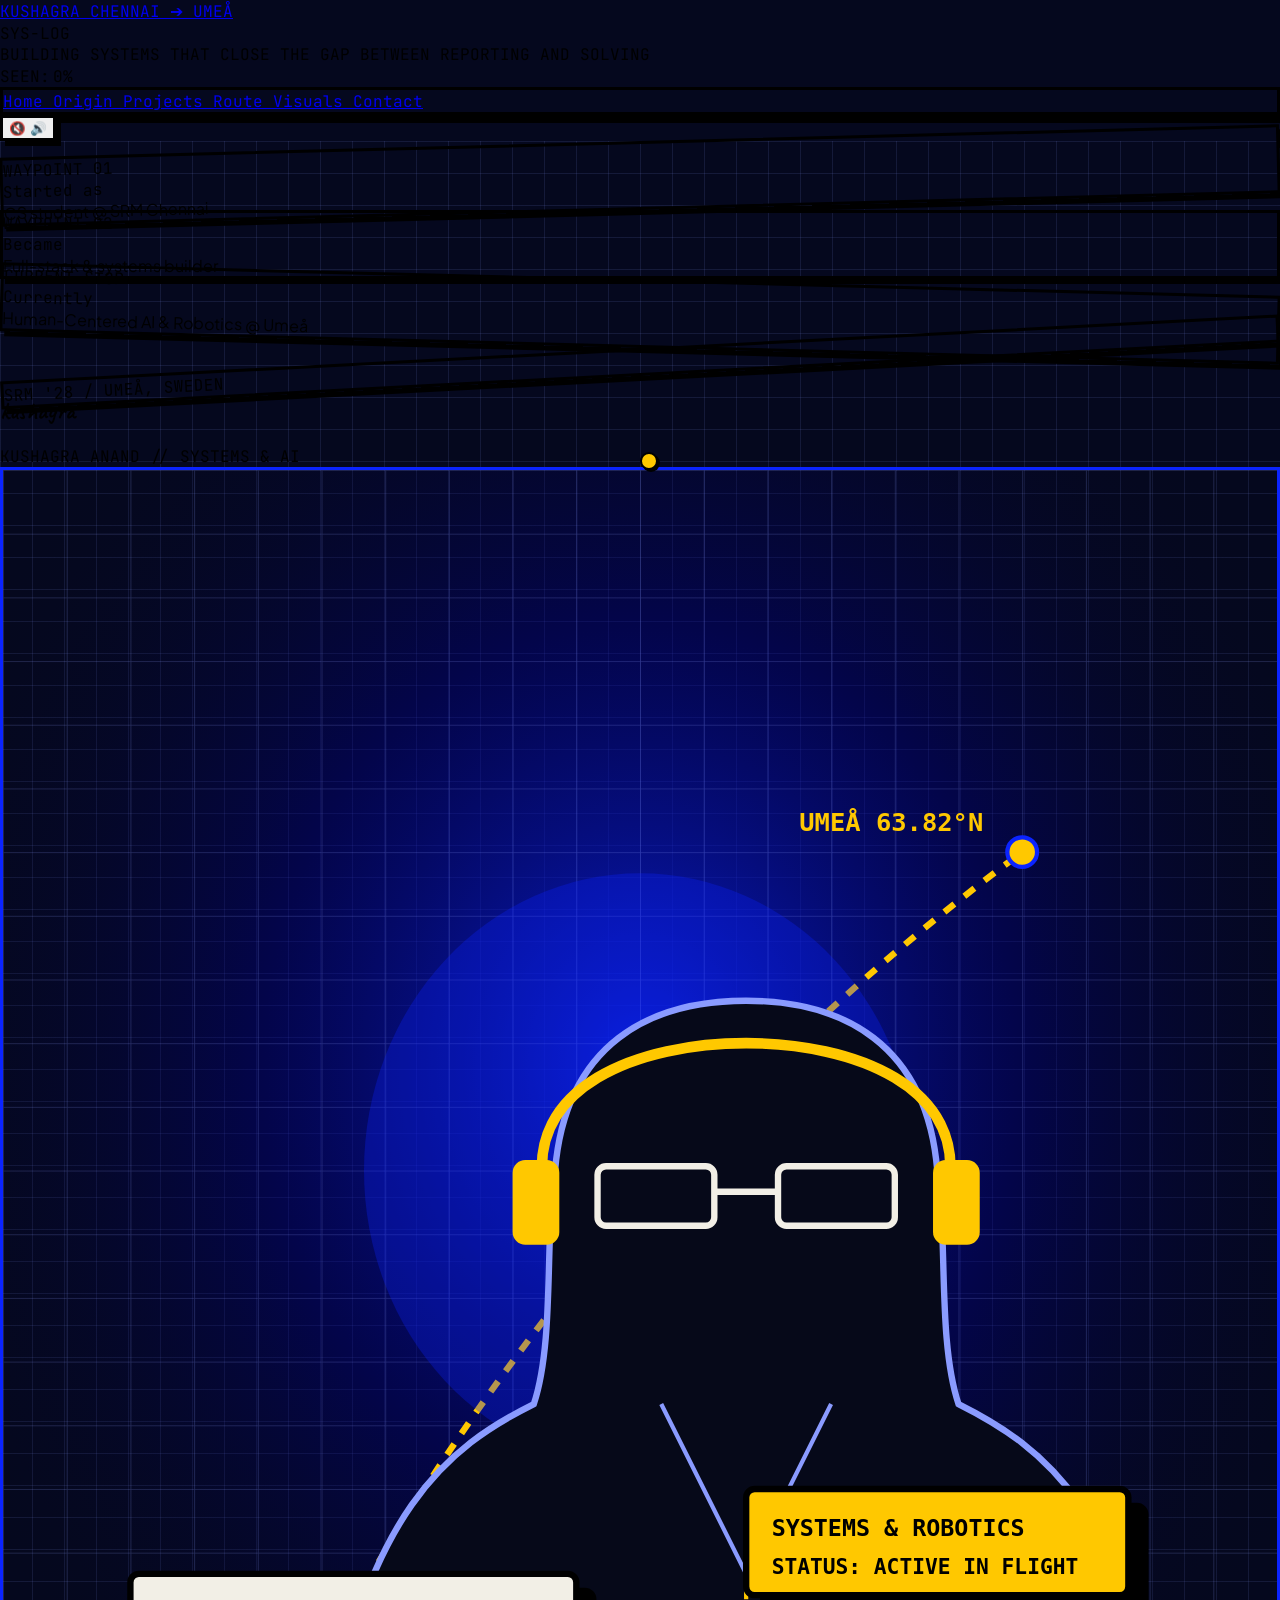
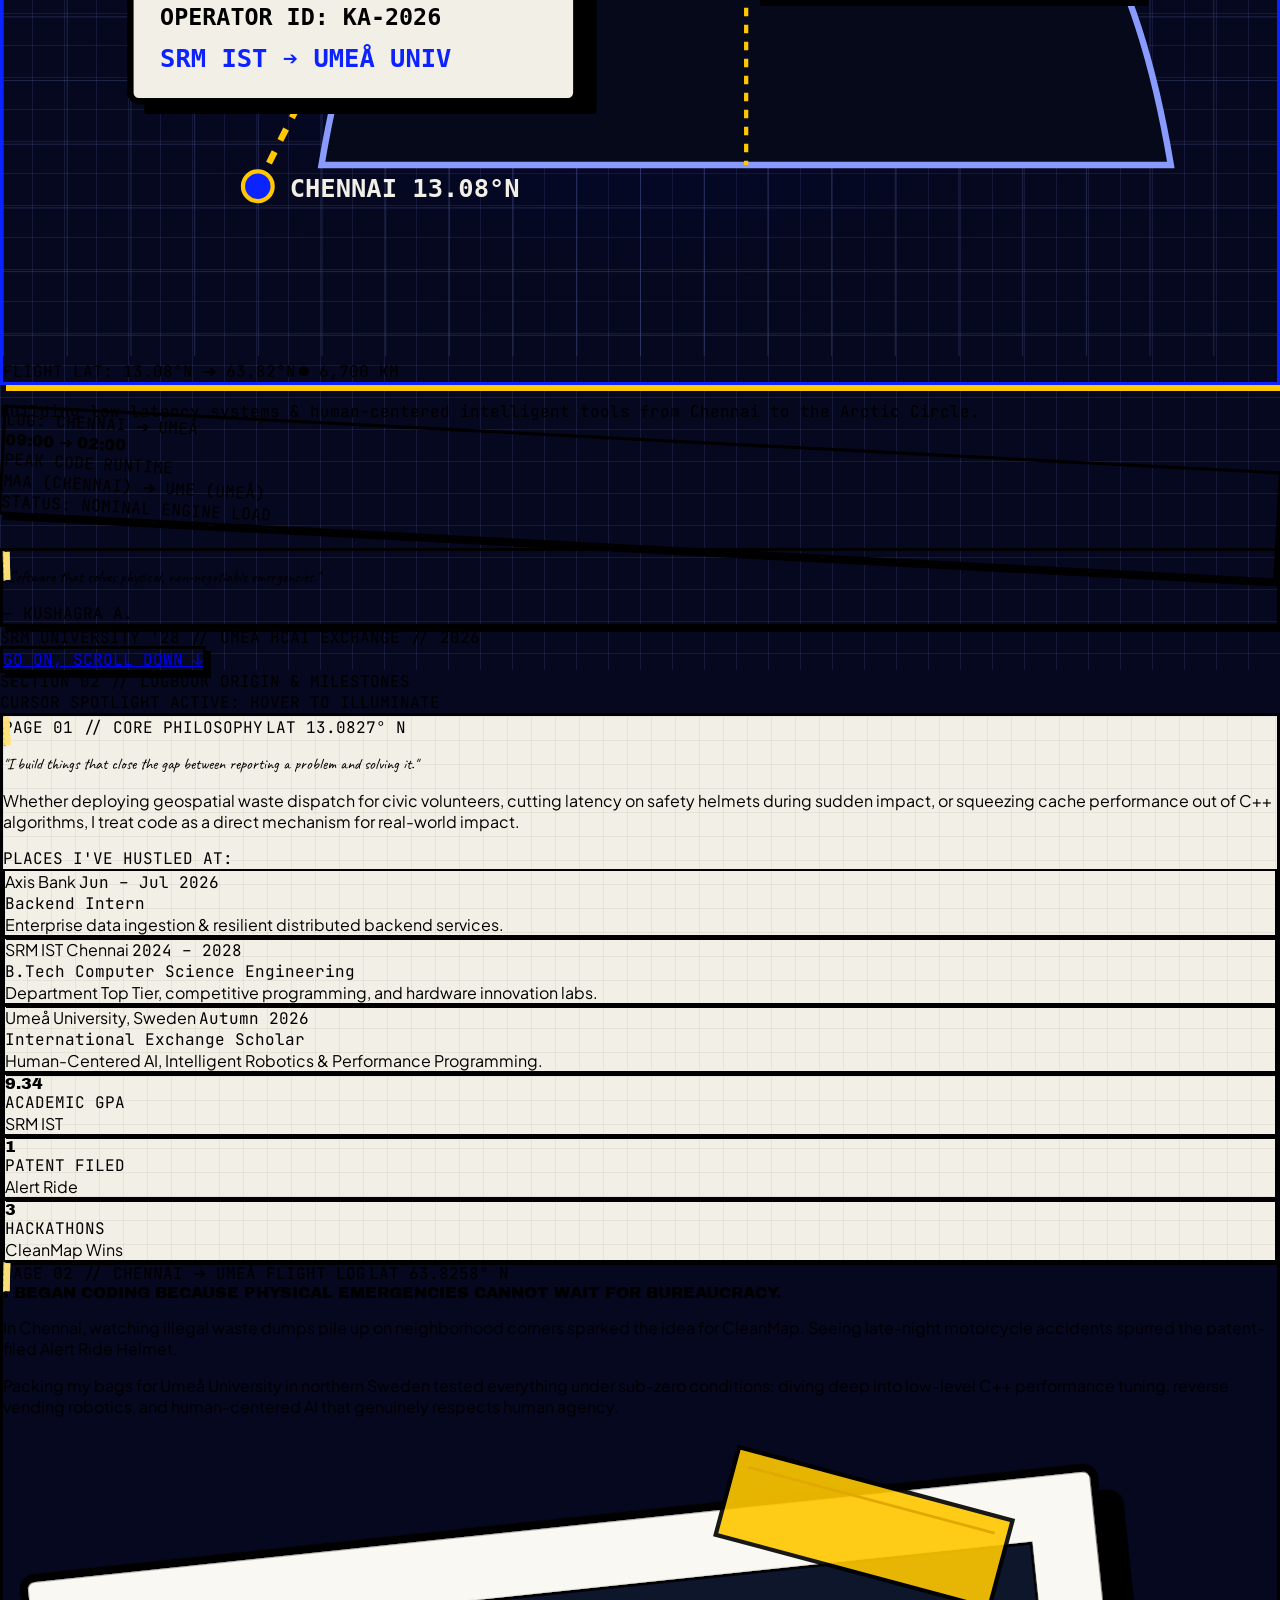
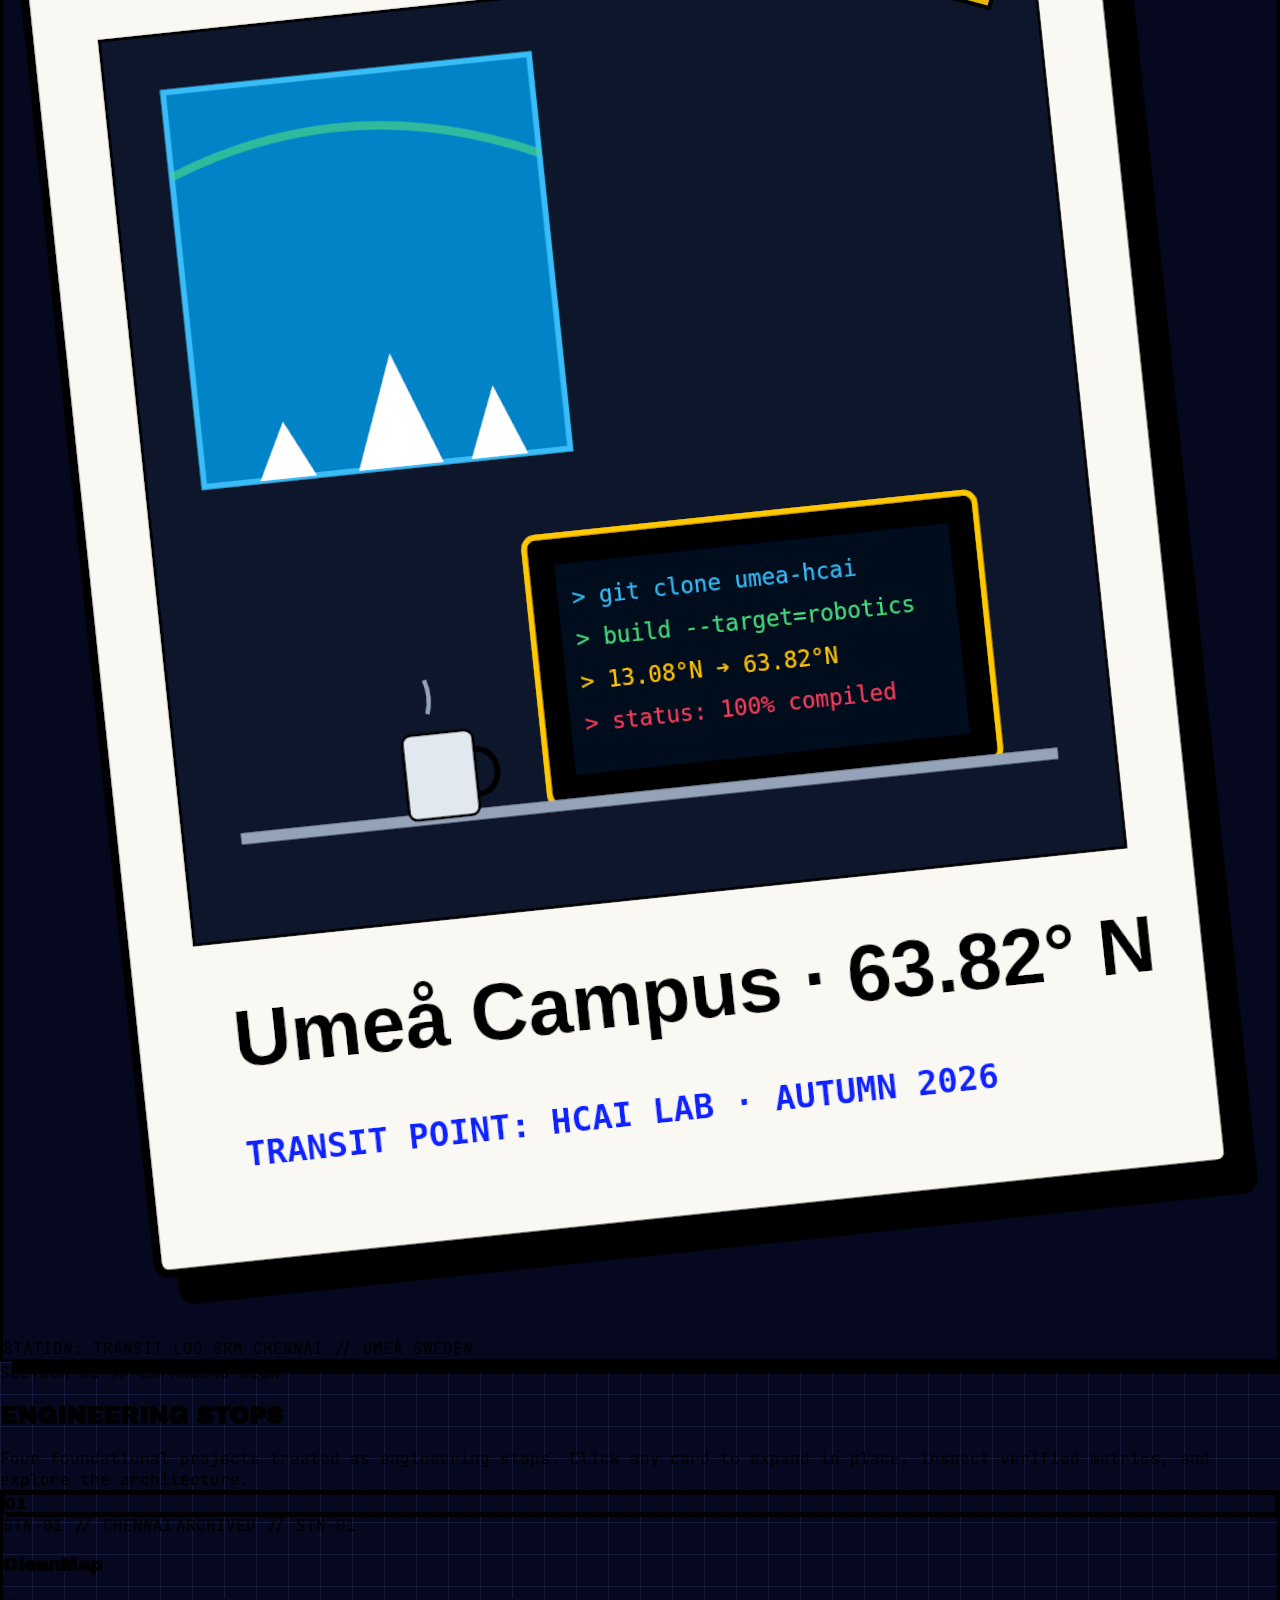
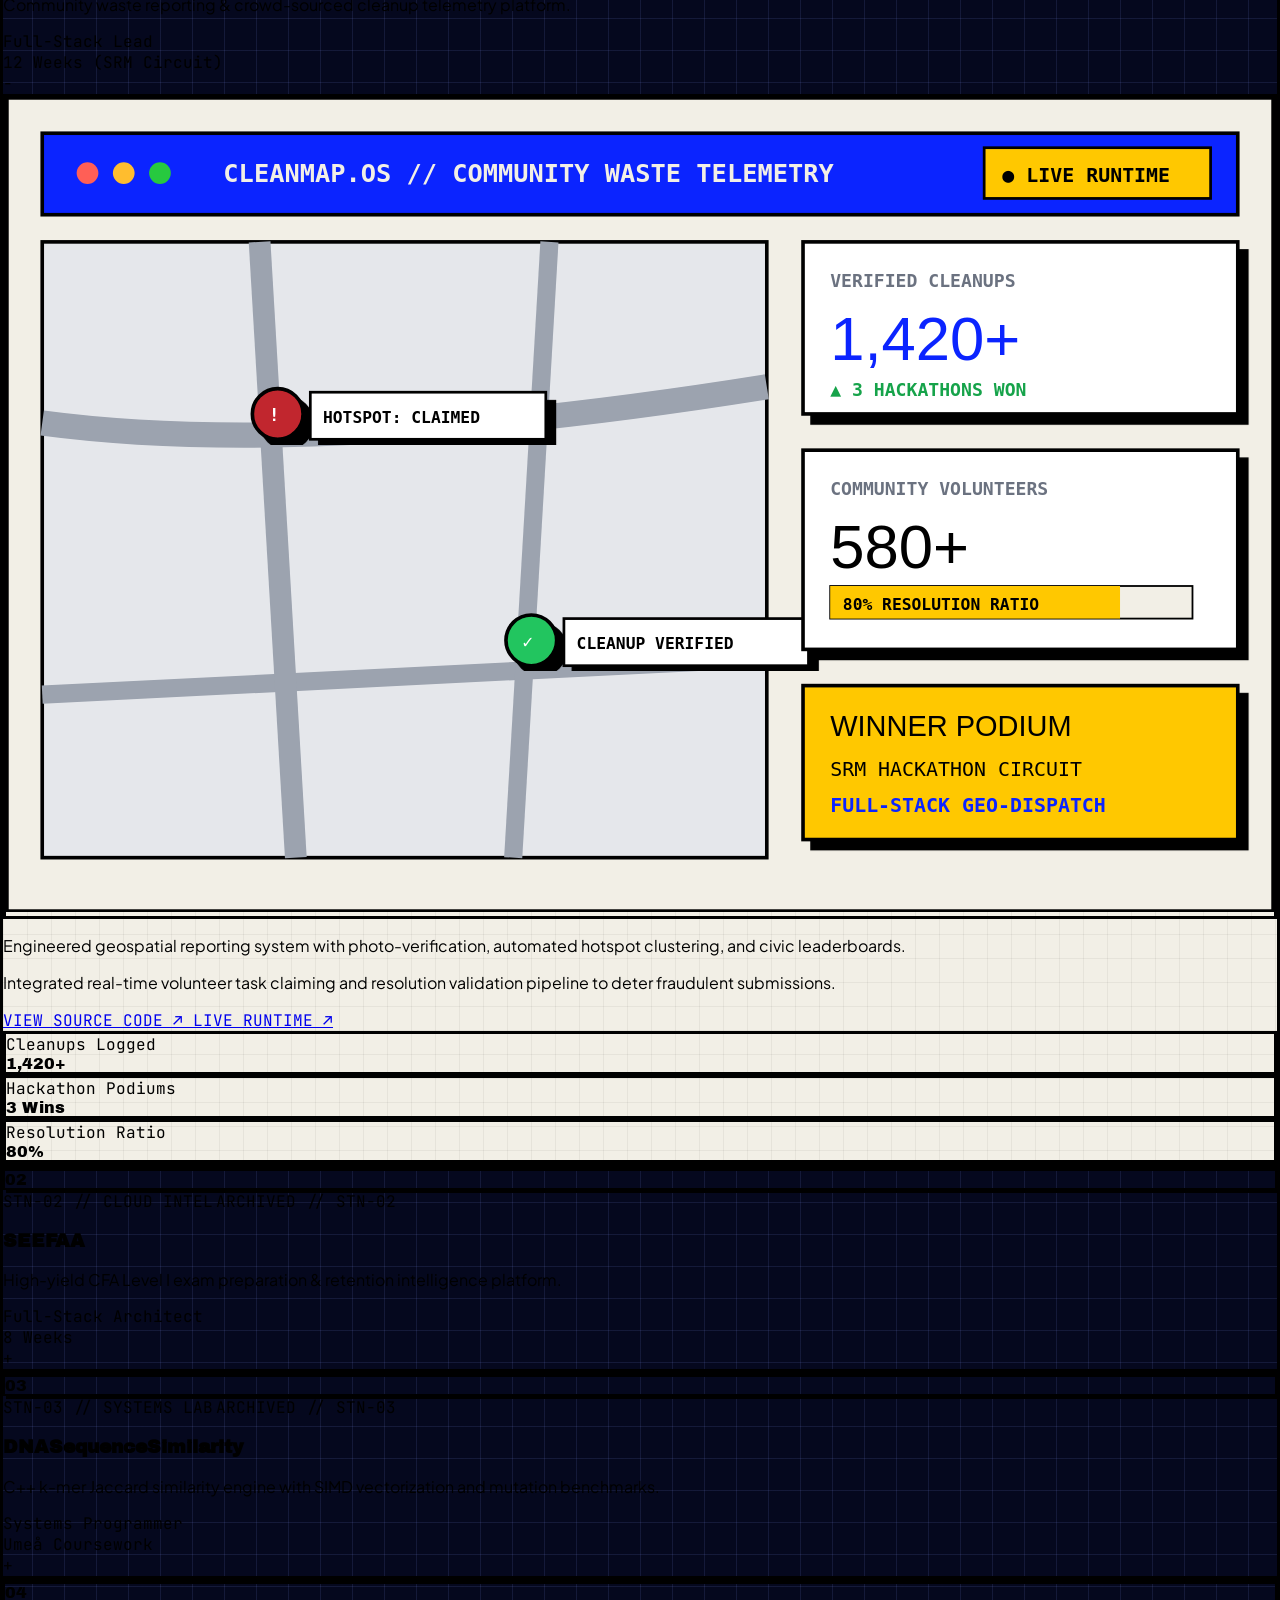
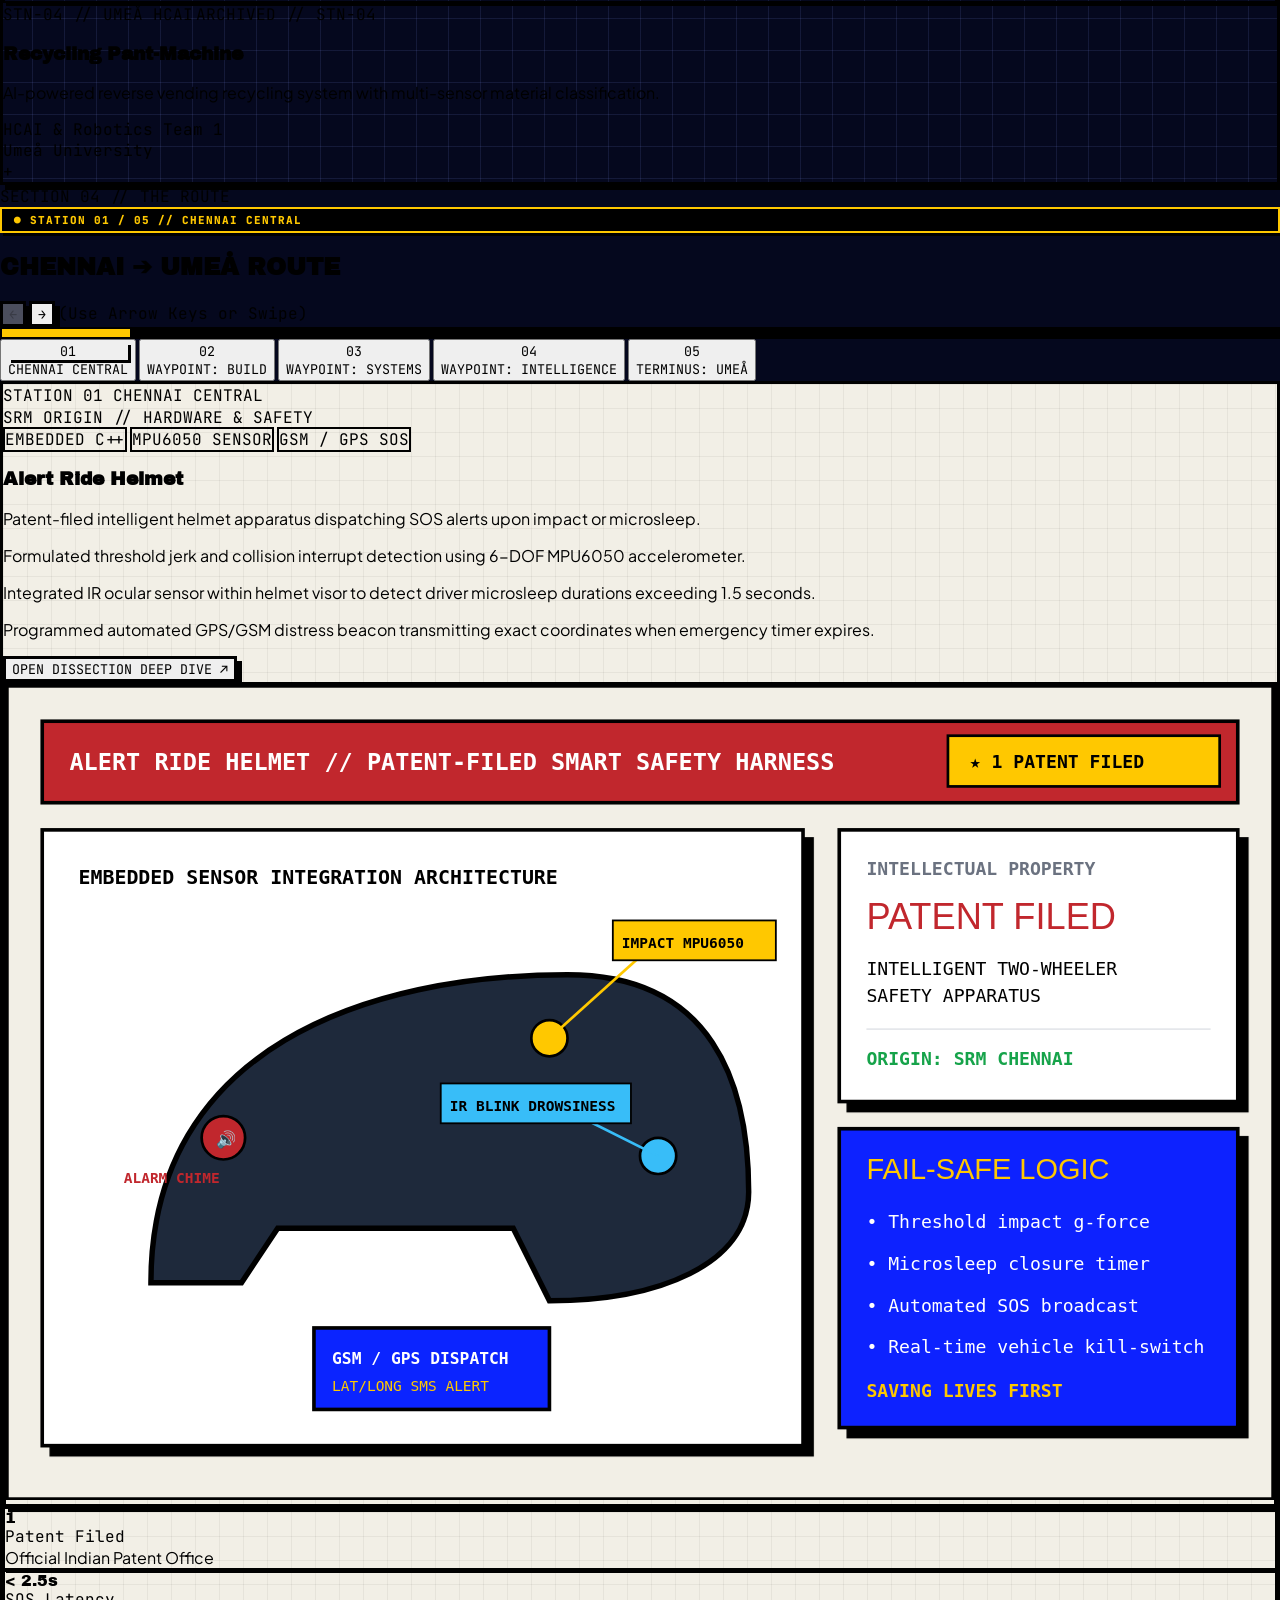
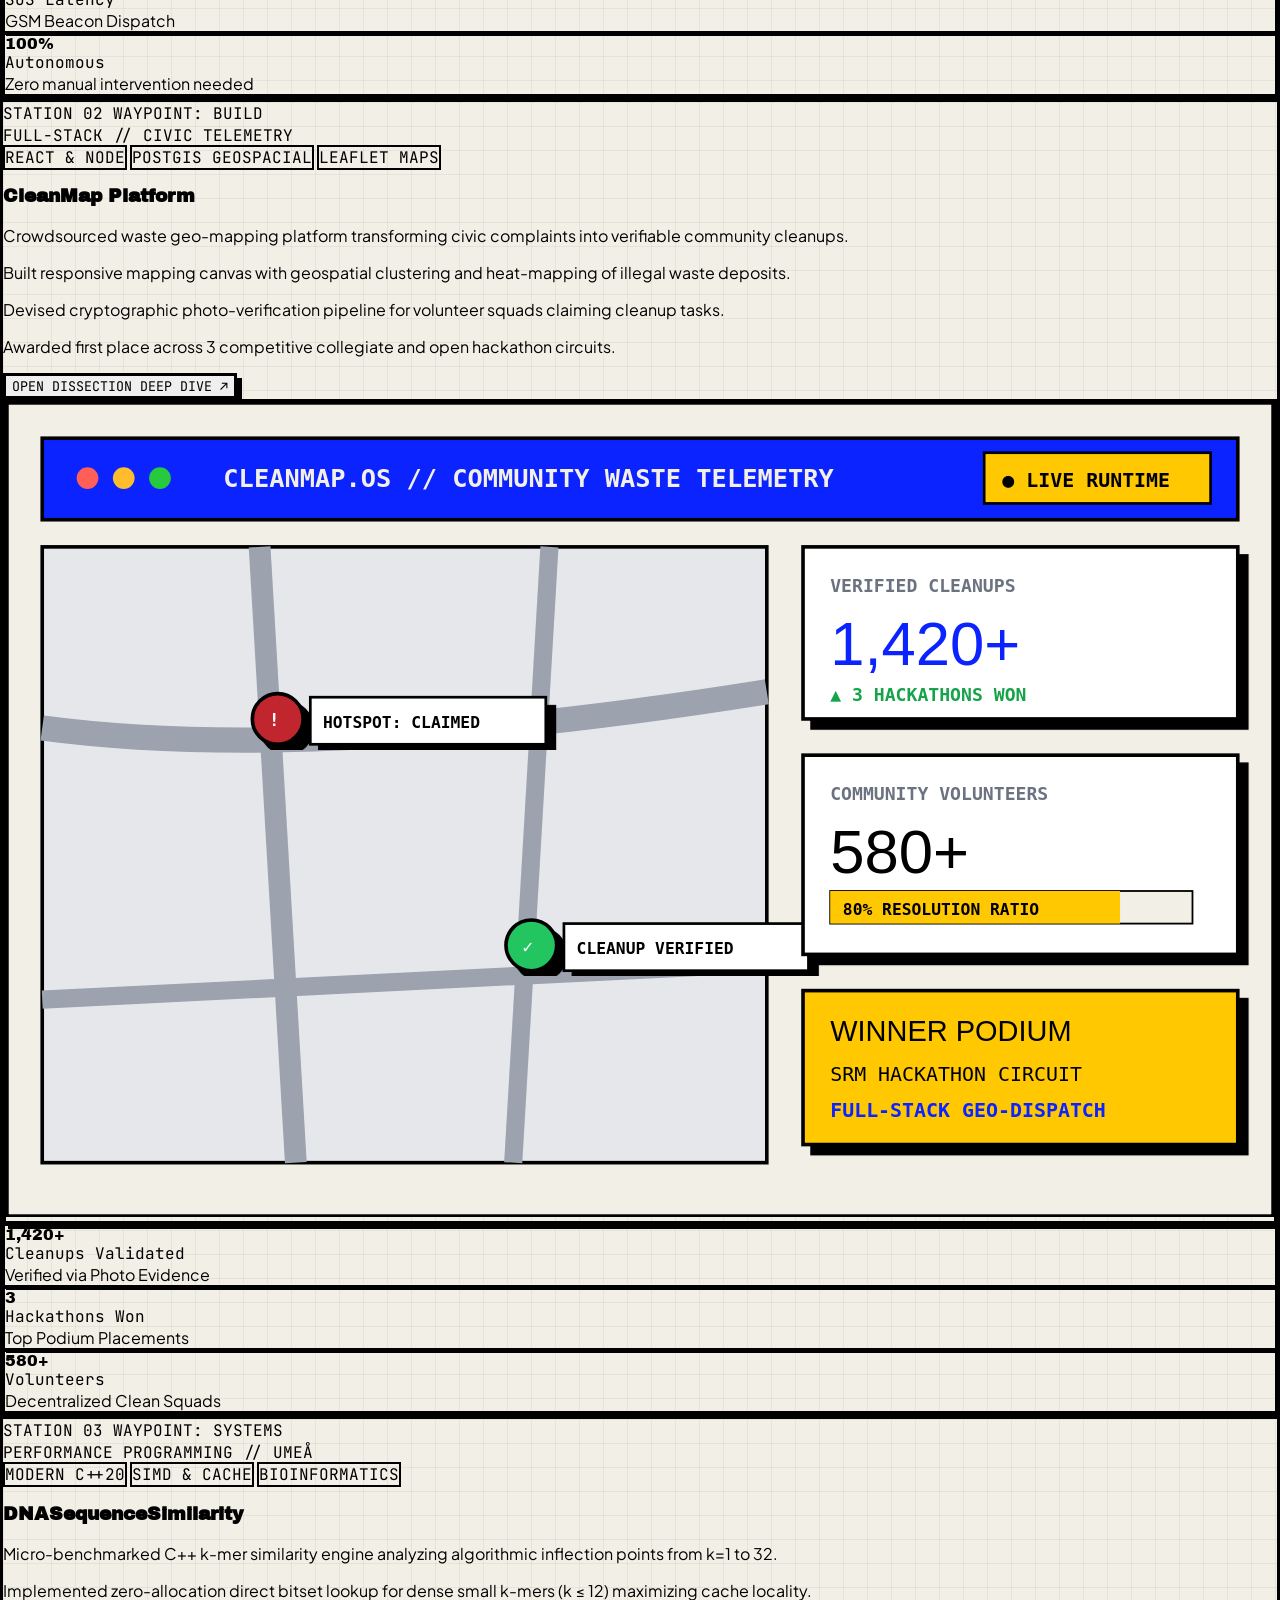
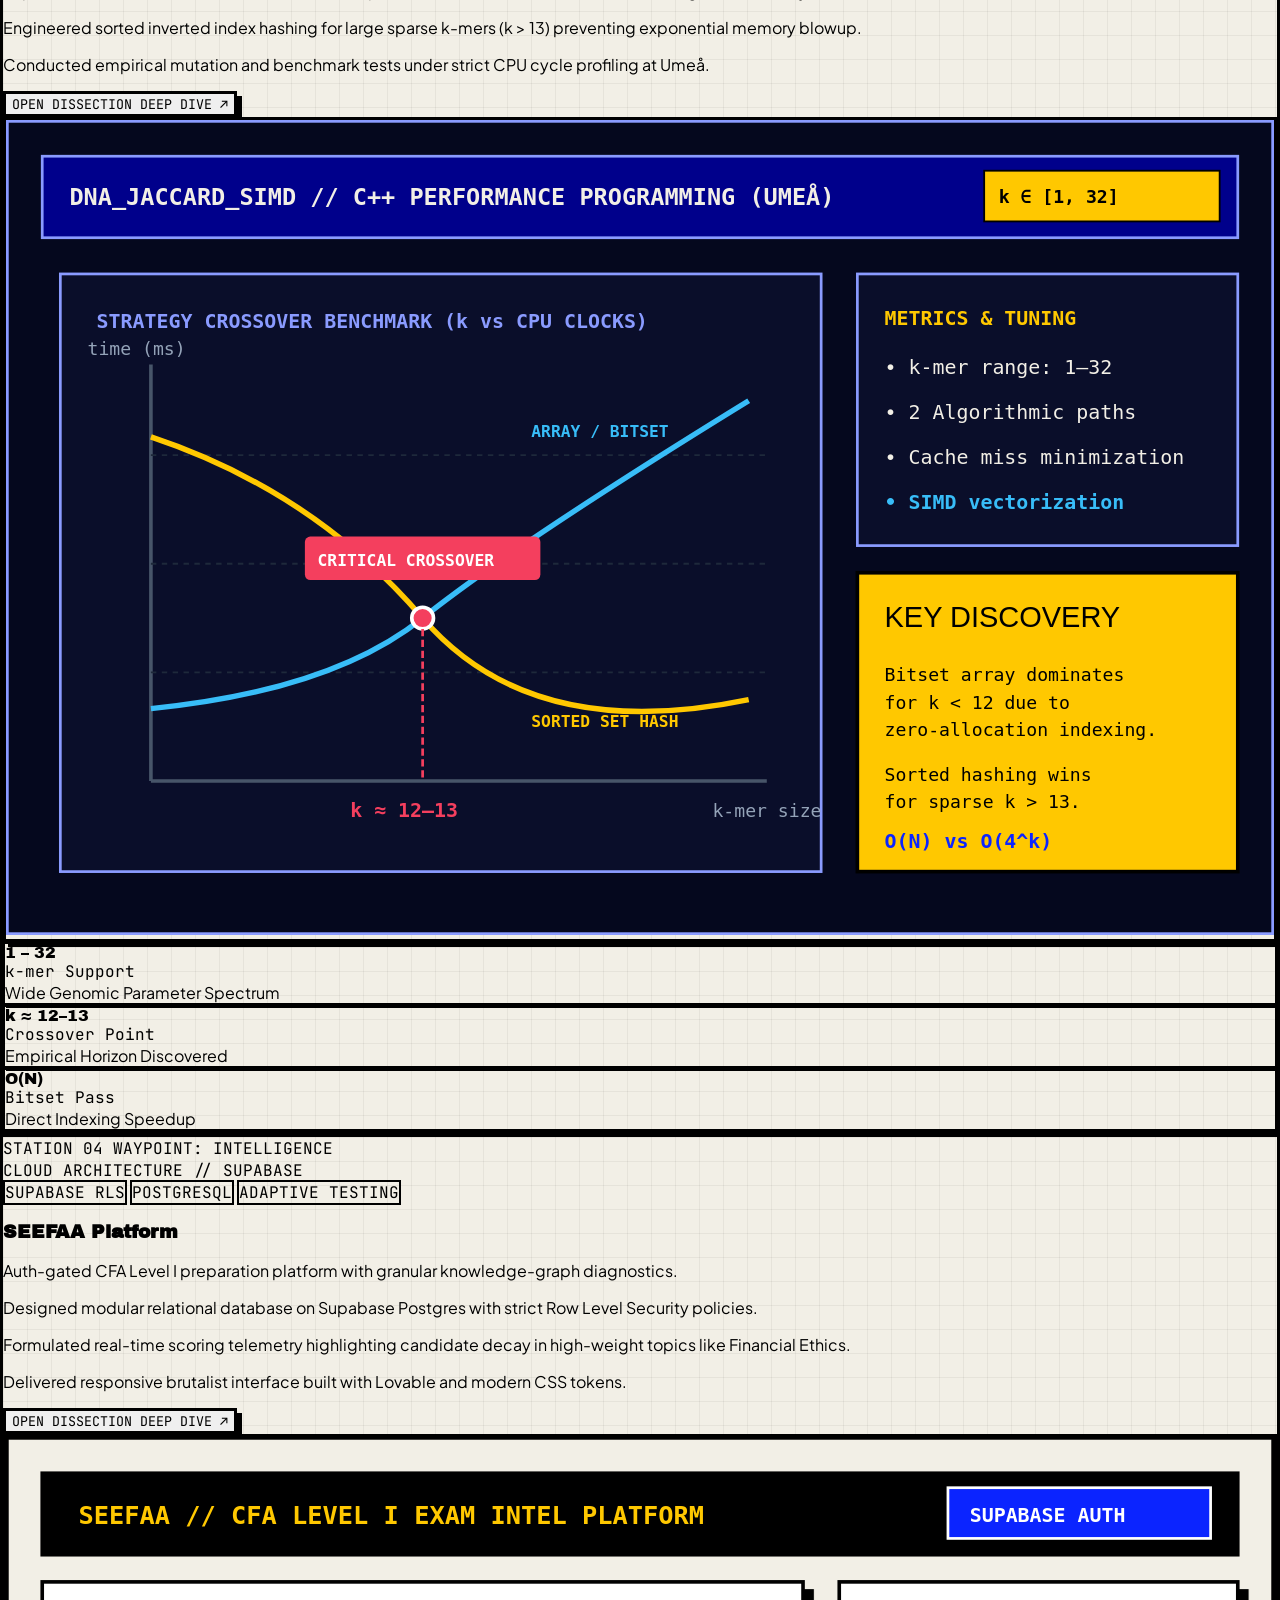
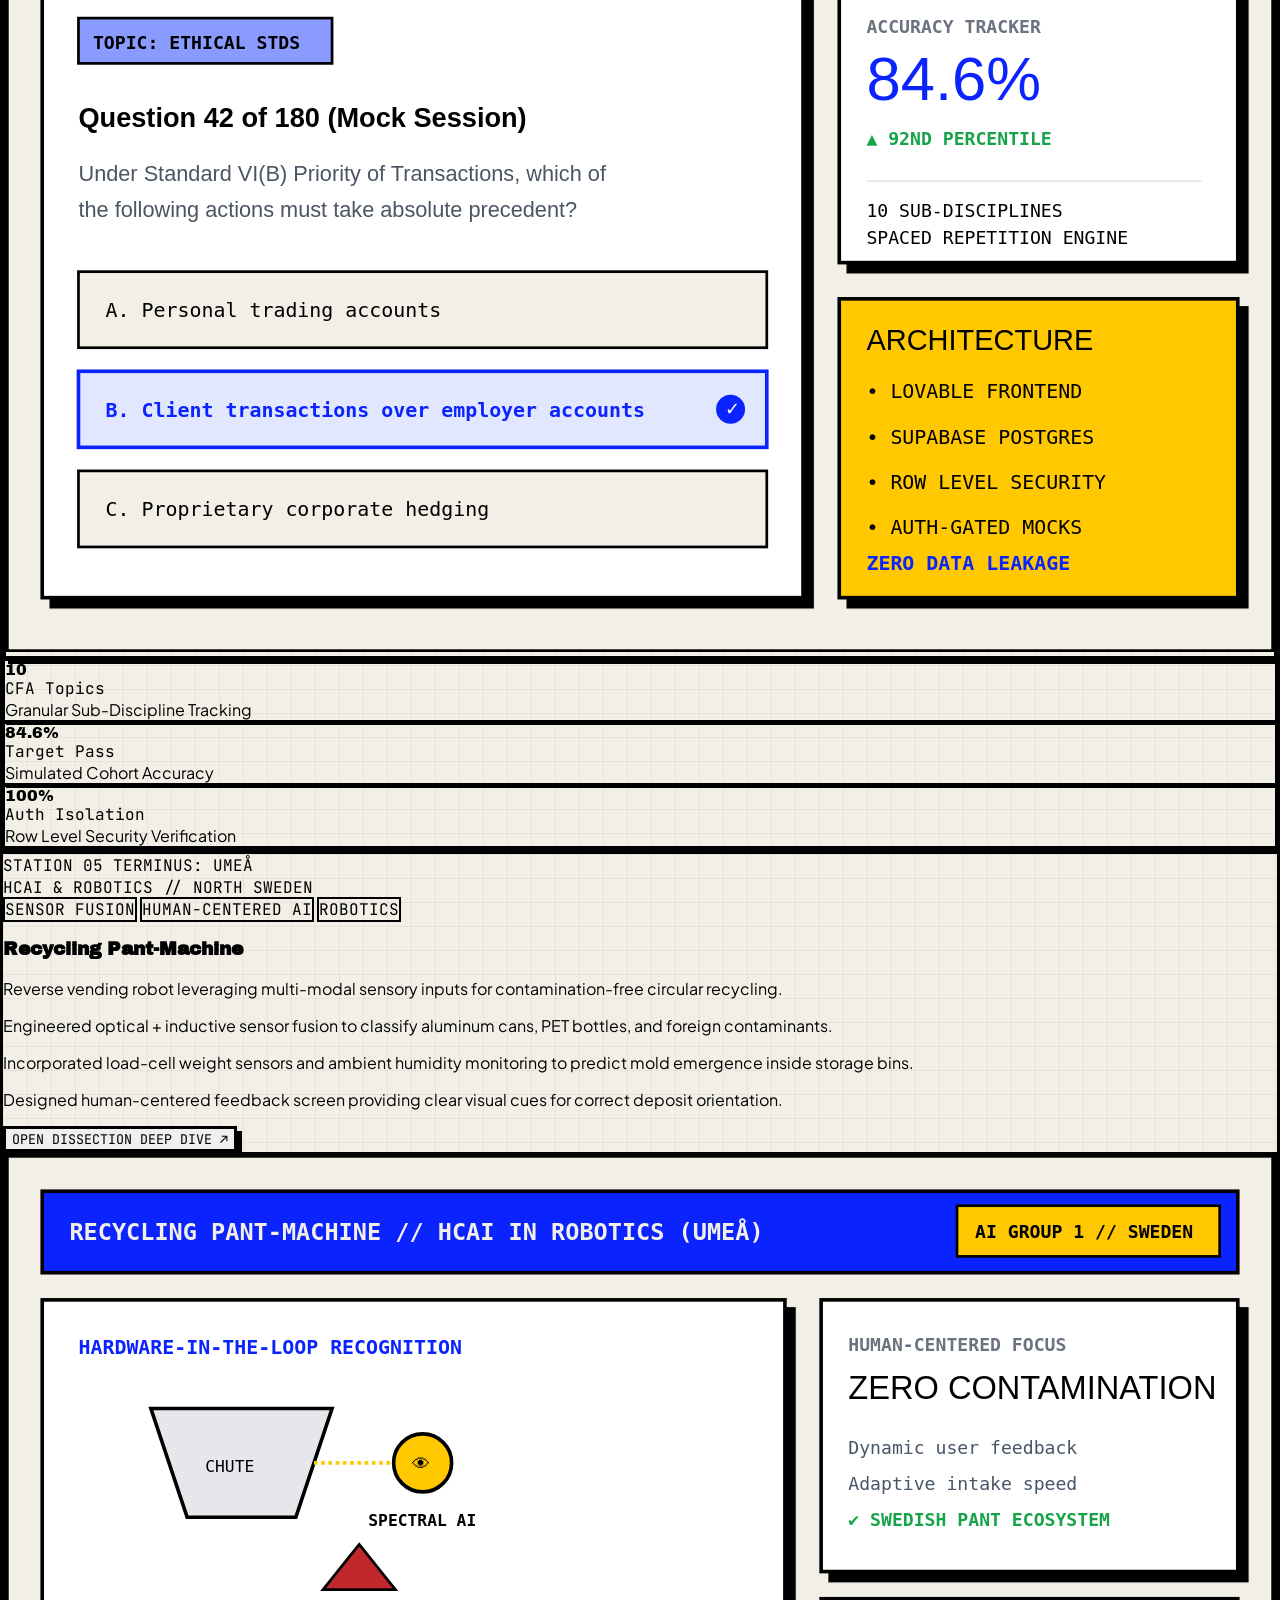
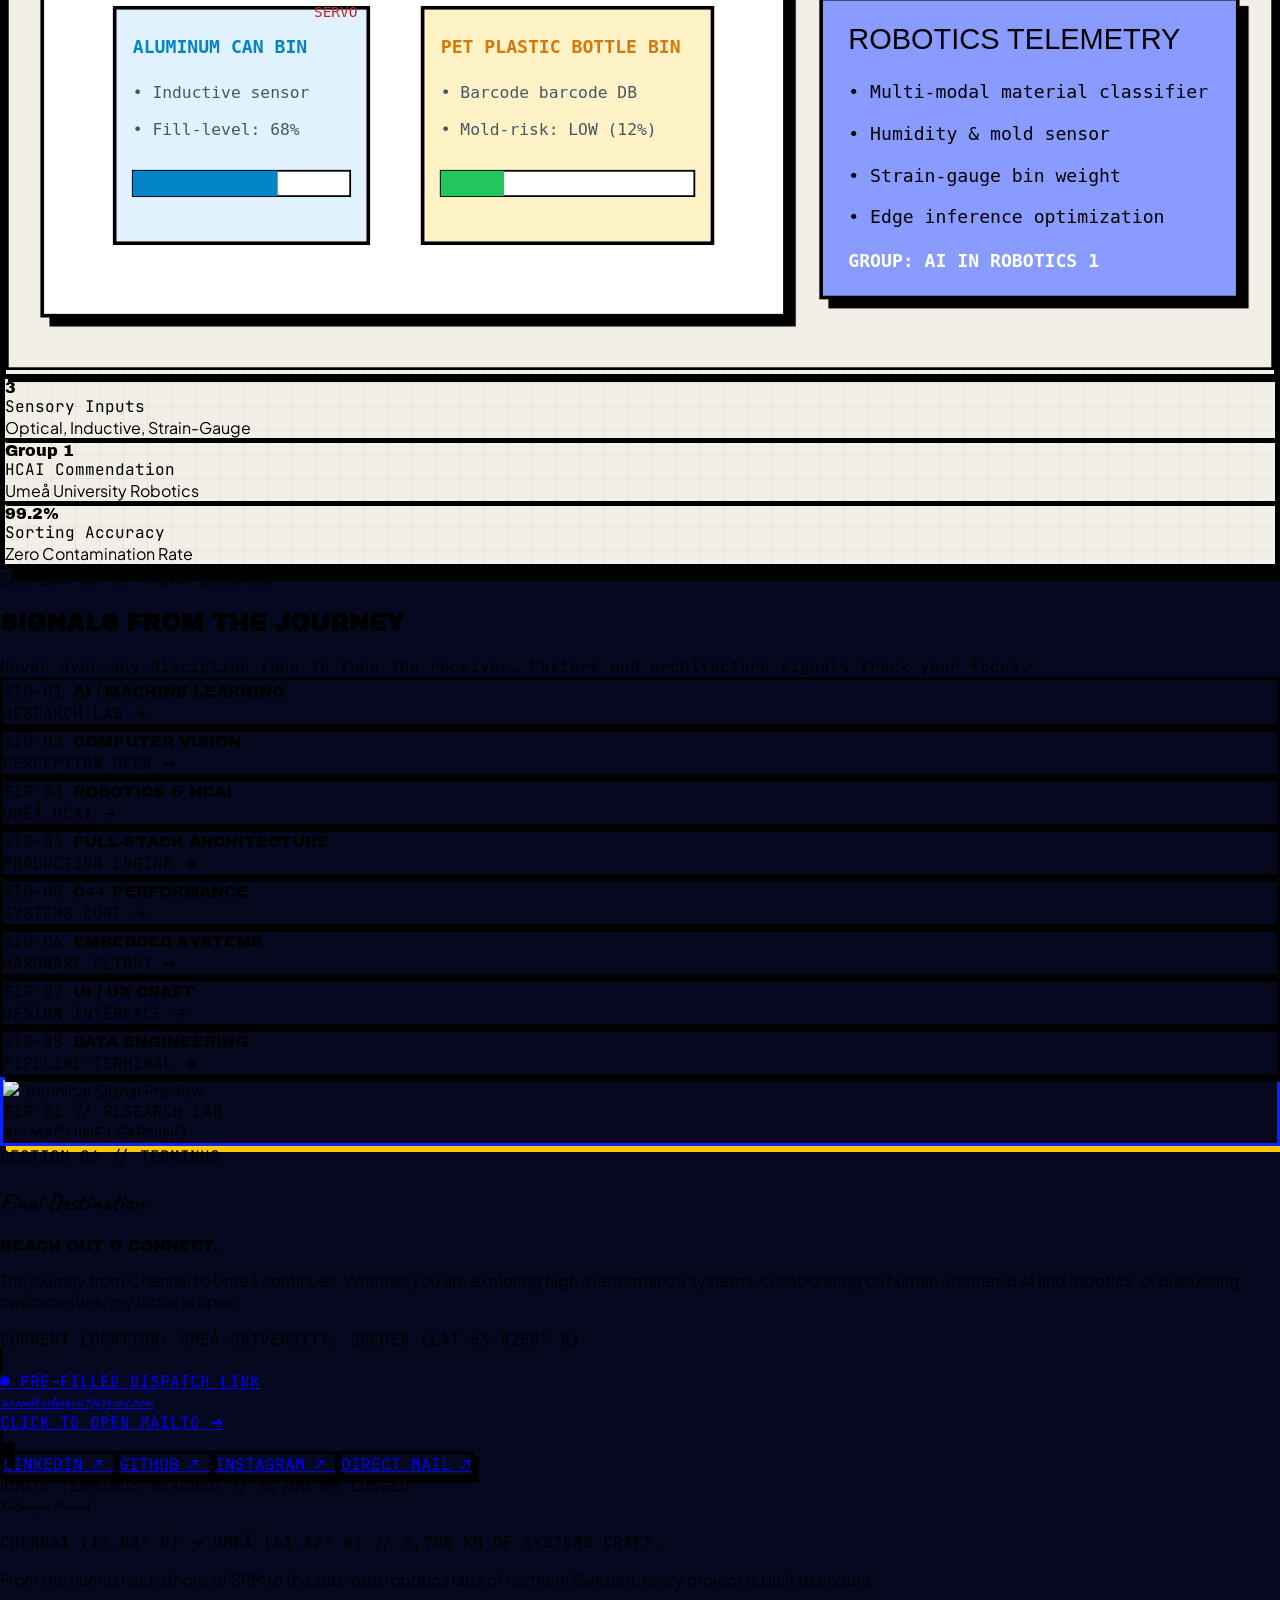
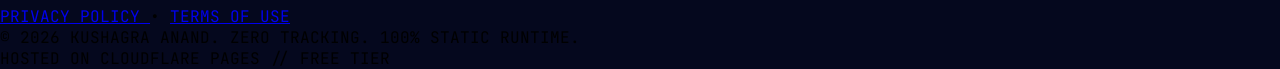
==== commit 90c67787: "fix: adjust hero typography and spacing to eliminate text overlapping" ====
--- a/index.html
+++ b/index.html
@@ -220,7 +220,7 @@
        SECTION 01: HERO — STARTING POINT (Chennai ➔ Umeå Departure)
        ========================================================================= -->
   <section id="hero"
-    class="relative min-h-screen bg-blueprint-grid flex flex-col justify-between pt-24 pb-20 px-4 sm:px-8 lg:px-16 overflow-hidden">
+    class="relative min-h-screen bg-blueprint-grid flex flex-col justify-between pt-20 pb-28 sm:pt-24 sm:pb-28 px-4 sm:px-8 lg:px-16 overflow-hidden">
     <!-- Deep Navy Glow Gradient Background -->
     <div class="absolute inset-0 bg-gradient-to-b from-navy-glow/40 via-deep-navy to-[#05081E] pointer-events-none">
     </div>
@@ -255,7 +255,7 @@
       <!-- Center Column: Giant Oversized Handwritten Name + Portrait Graphic -->
       <div class="lg:col-span-6 flex flex-col items-center text-center order-1 lg:order-2">
         <!-- Prominent Stamp Sticker -->
-        <div class="mb-3 inline-block bg-accent-yellow border-brutal shadow-brutal px-5 py-2 tilt-left-2 z-20"
+        <div class="mb-2 sm:mb-3 inline-block bg-accent-yellow border-brutal shadow-brutal px-4 sm:px-5 py-1.5 sm:py-2 tilt-left-2 z-20"
           data-cursor="ROUTE">
           <span class="font-mono text-xs sm:text-sm font-black tracking-widest text-black uppercase">
             SRM '28 / UMEÅ, SWEDEN
@@ -265,18 +265,18 @@
         <!-- Giant Handwritten Title -->
         <div class="relative w-full">
           <h1
-            class="font-handwriting text-7xl sm:text-9xl md:text-[11rem] text-cream-paper tracking-normal font-bold leading-none select-none drop-shadow-lg">
+            class="font-handwriting text-6xl sm:text-7xl md:text-8xl lg:text-[7rem] text-cream-paper tracking-normal font-bold leading-tight select-none drop-shadow-lg pb-1">
             kushagra
           </h1>
           <div
-            class="font-mono text-sm sm:text-lg font-black tracking-widest text-accent-yellow uppercase -mt-2 md:-mt-4">
+            class="font-mono text-xs sm:text-sm md:text-base font-black tracking-widest text-accent-yellow uppercase mt-2 sm:mt-3">
             KUSHAGRA ANAND // SYSTEMS &amp; AI
           </div>
         </div>
 
         <!-- Portrait Silhouette Visual with Route Aura -->
         <div
-          class="relative mt-4 w-64 sm:w-80 md:w-96 aspect-square bg-[#060919] border-brutal-blue shadow-brutal-yellow rounded-lg overflow-hidden group"
+          class="relative mt-5 w-56 sm:w-64 md:w-72 aspect-square bg-[#060919] border-brutal-blue shadow-brutal-yellow rounded-lg overflow-hidden group"
           data-cursor="FLIGHT 6,700KM">
           <img src="assets/portrait-silhouette.svg" alt="Kushagra Anand Developer Silhouette and Route"
             class="w-full h-full object-cover group-hover:scale-105 transition-transform duration-500">
@@ -289,7 +289,7 @@
           </div>
         </div>
 
-        <p class="font-mono text-xs sm:text-sm text-slate-300 font-semibold max-w-lg mt-5">
+        <p class="font-mono text-xs text-slate-300 font-semibold max-w-md mt-4 mb-2">
           Building low-latency systems &amp; human-centered intelligent tools from Chennai to the Arctic Circle.
         </p>
       </div>
